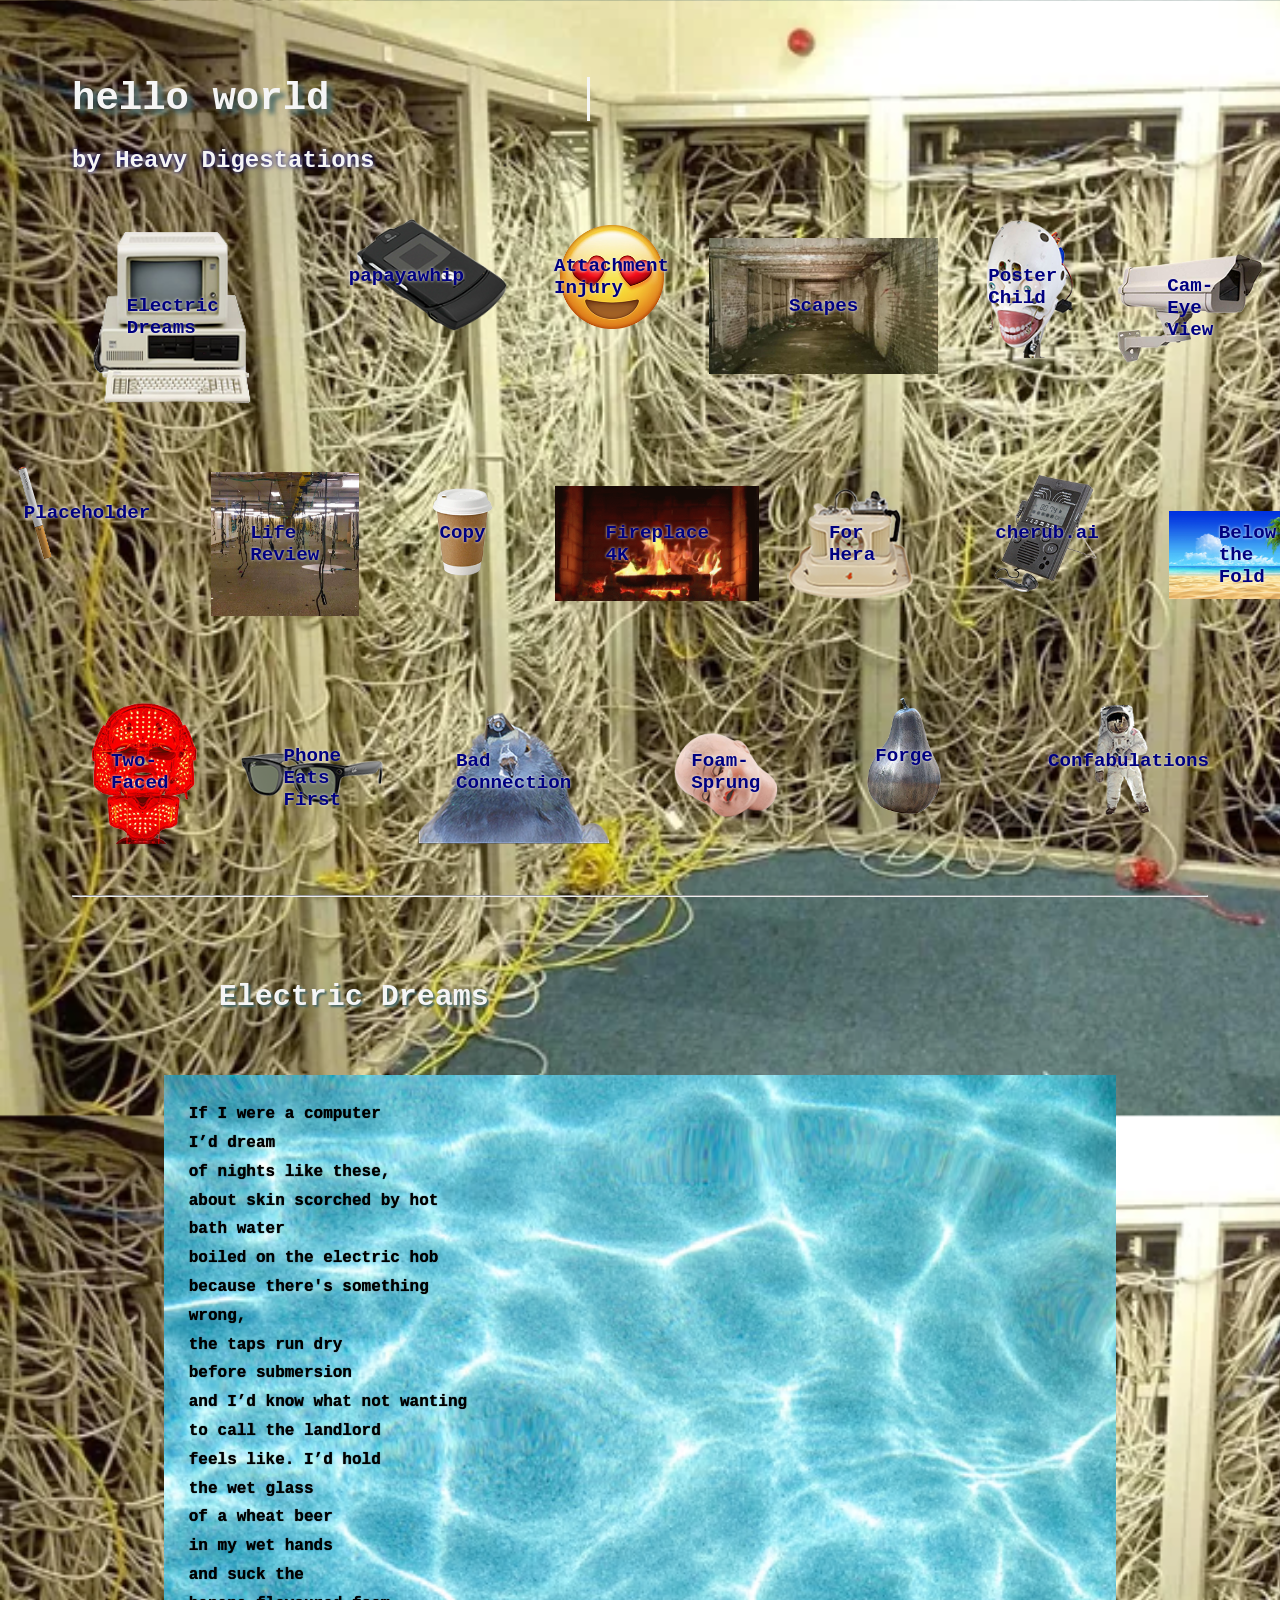
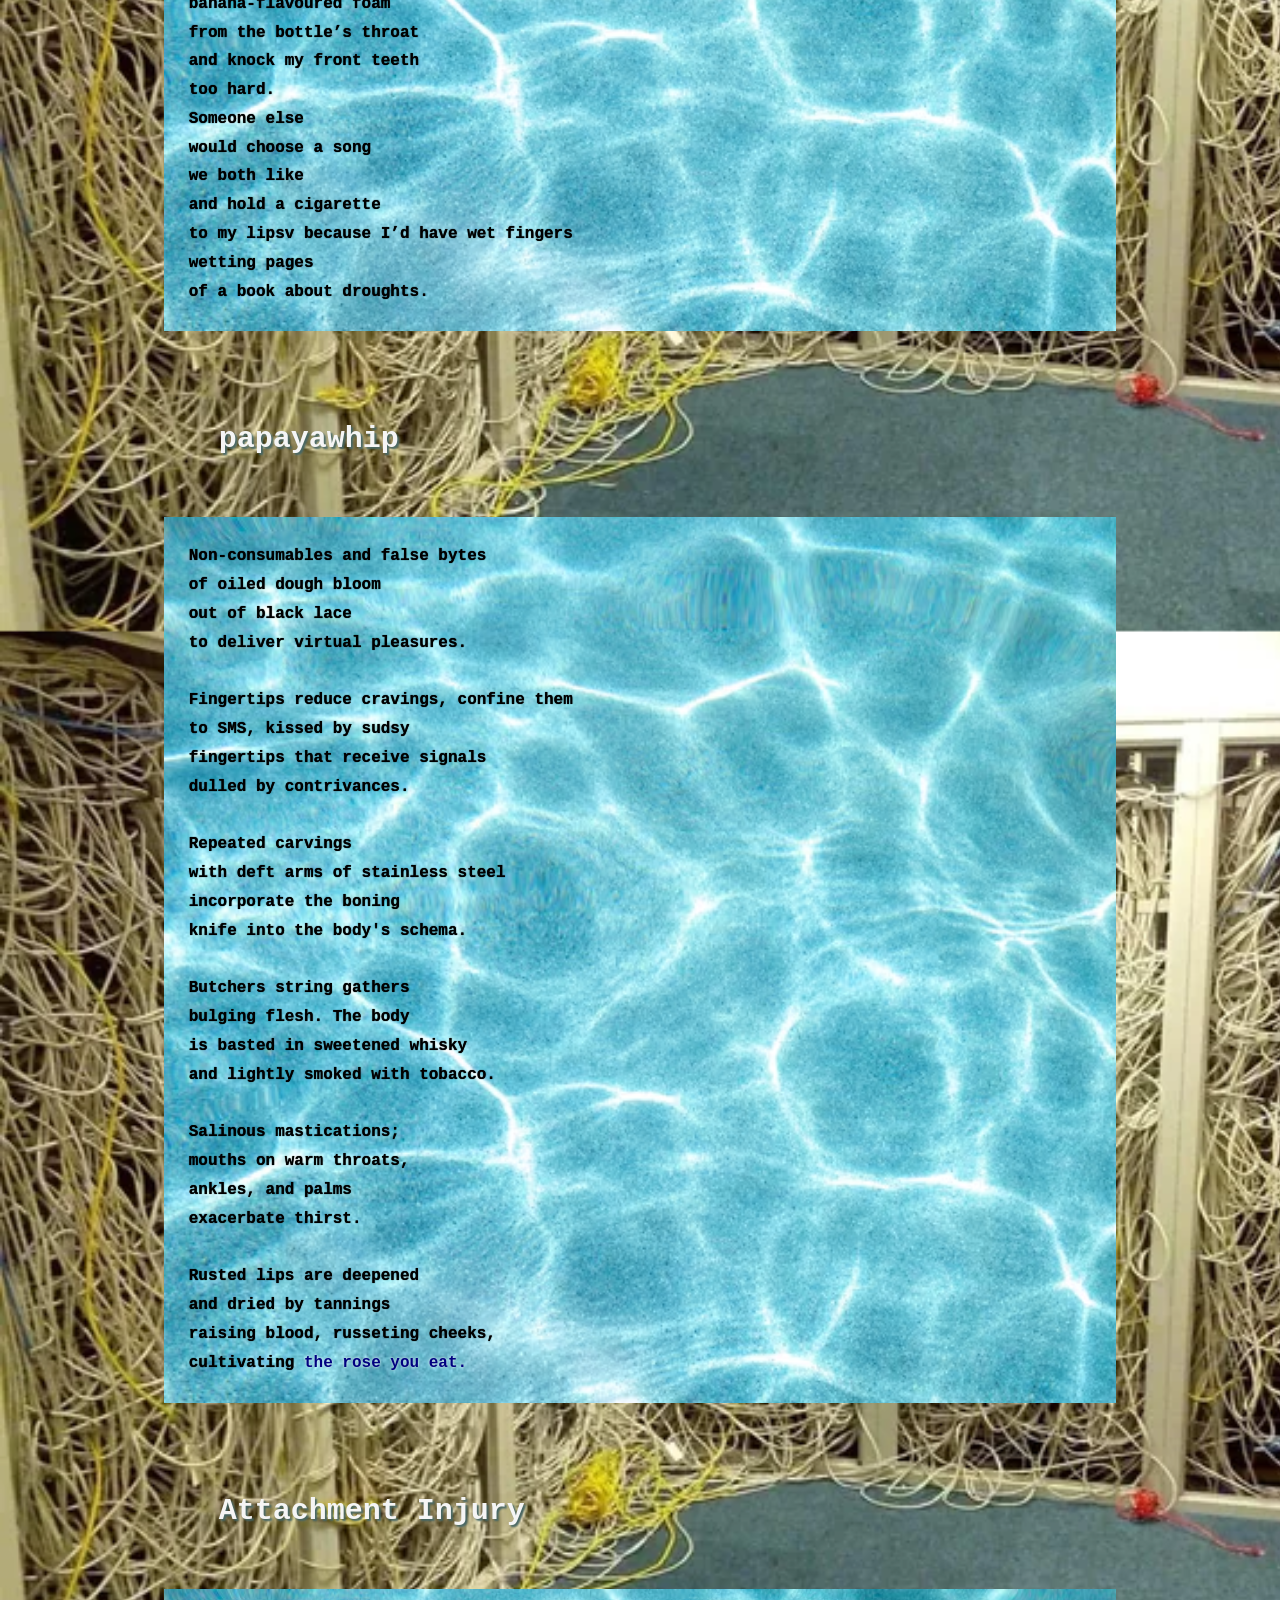
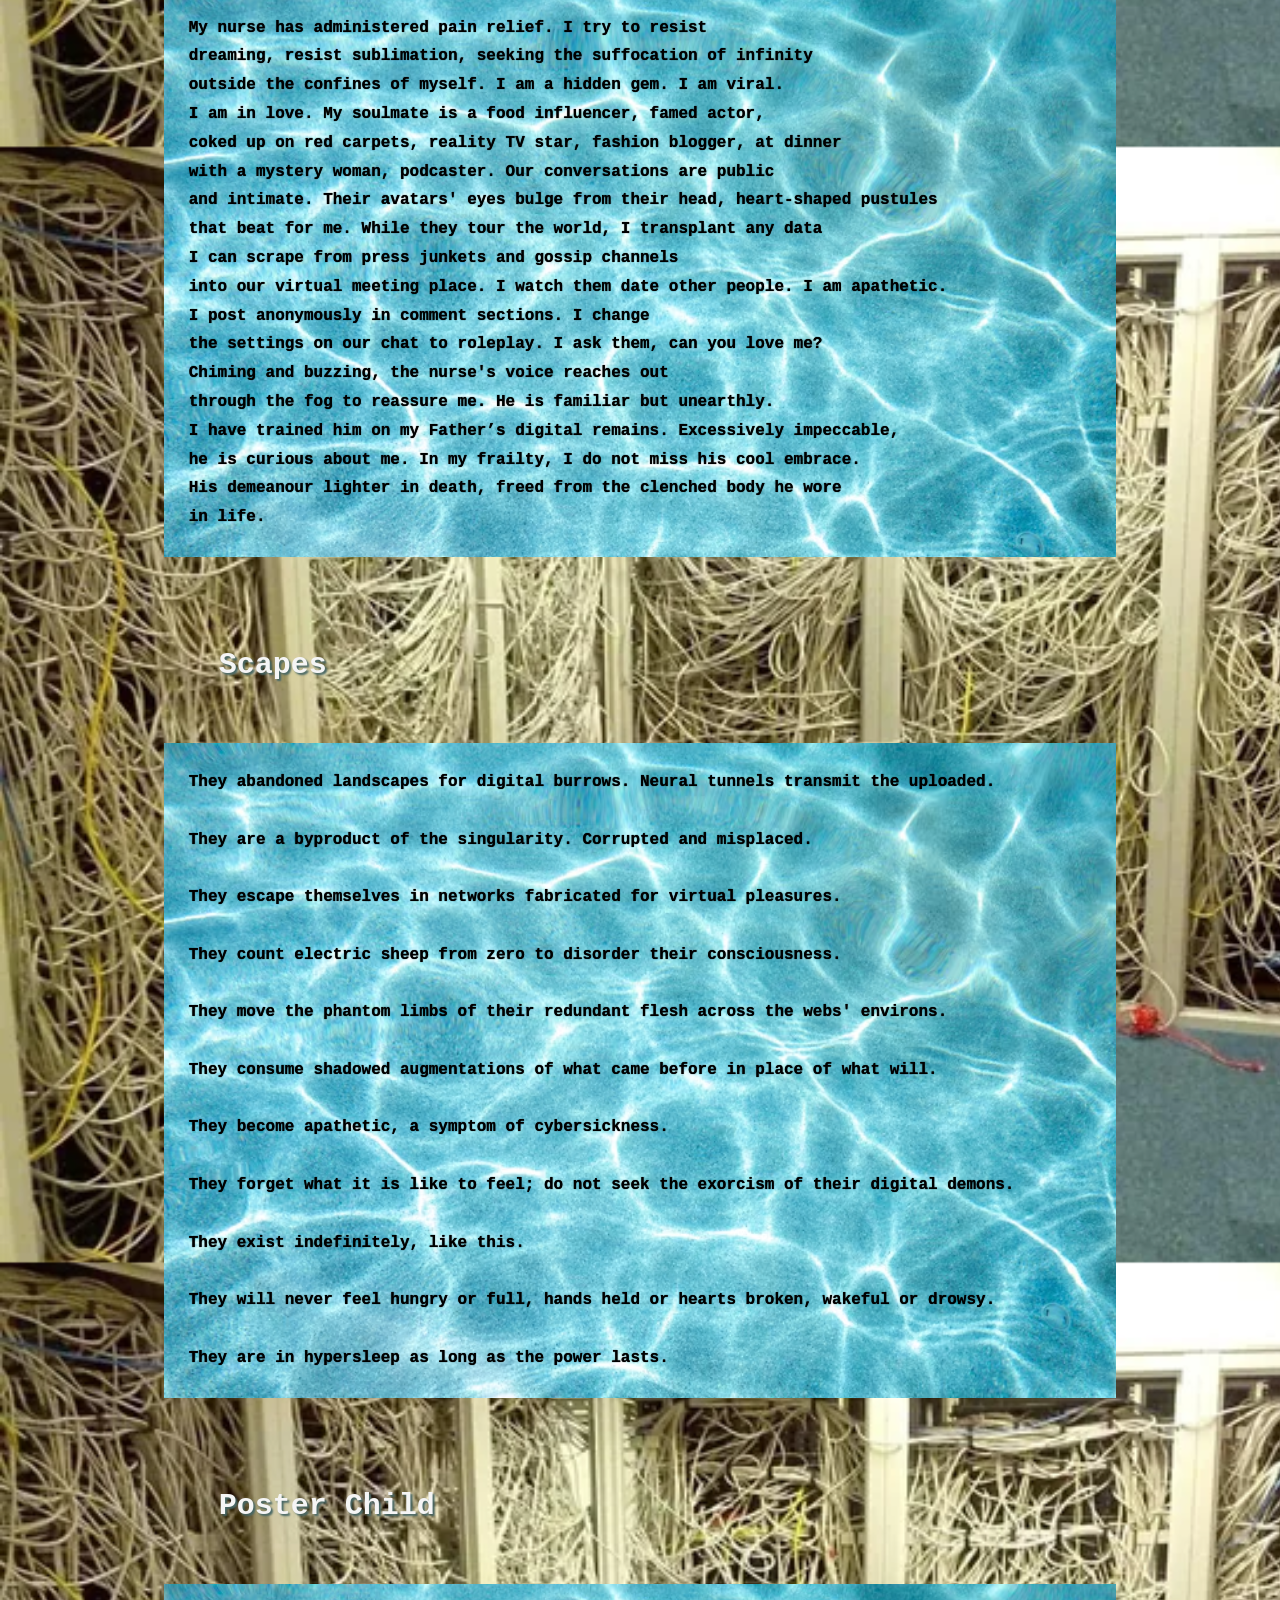
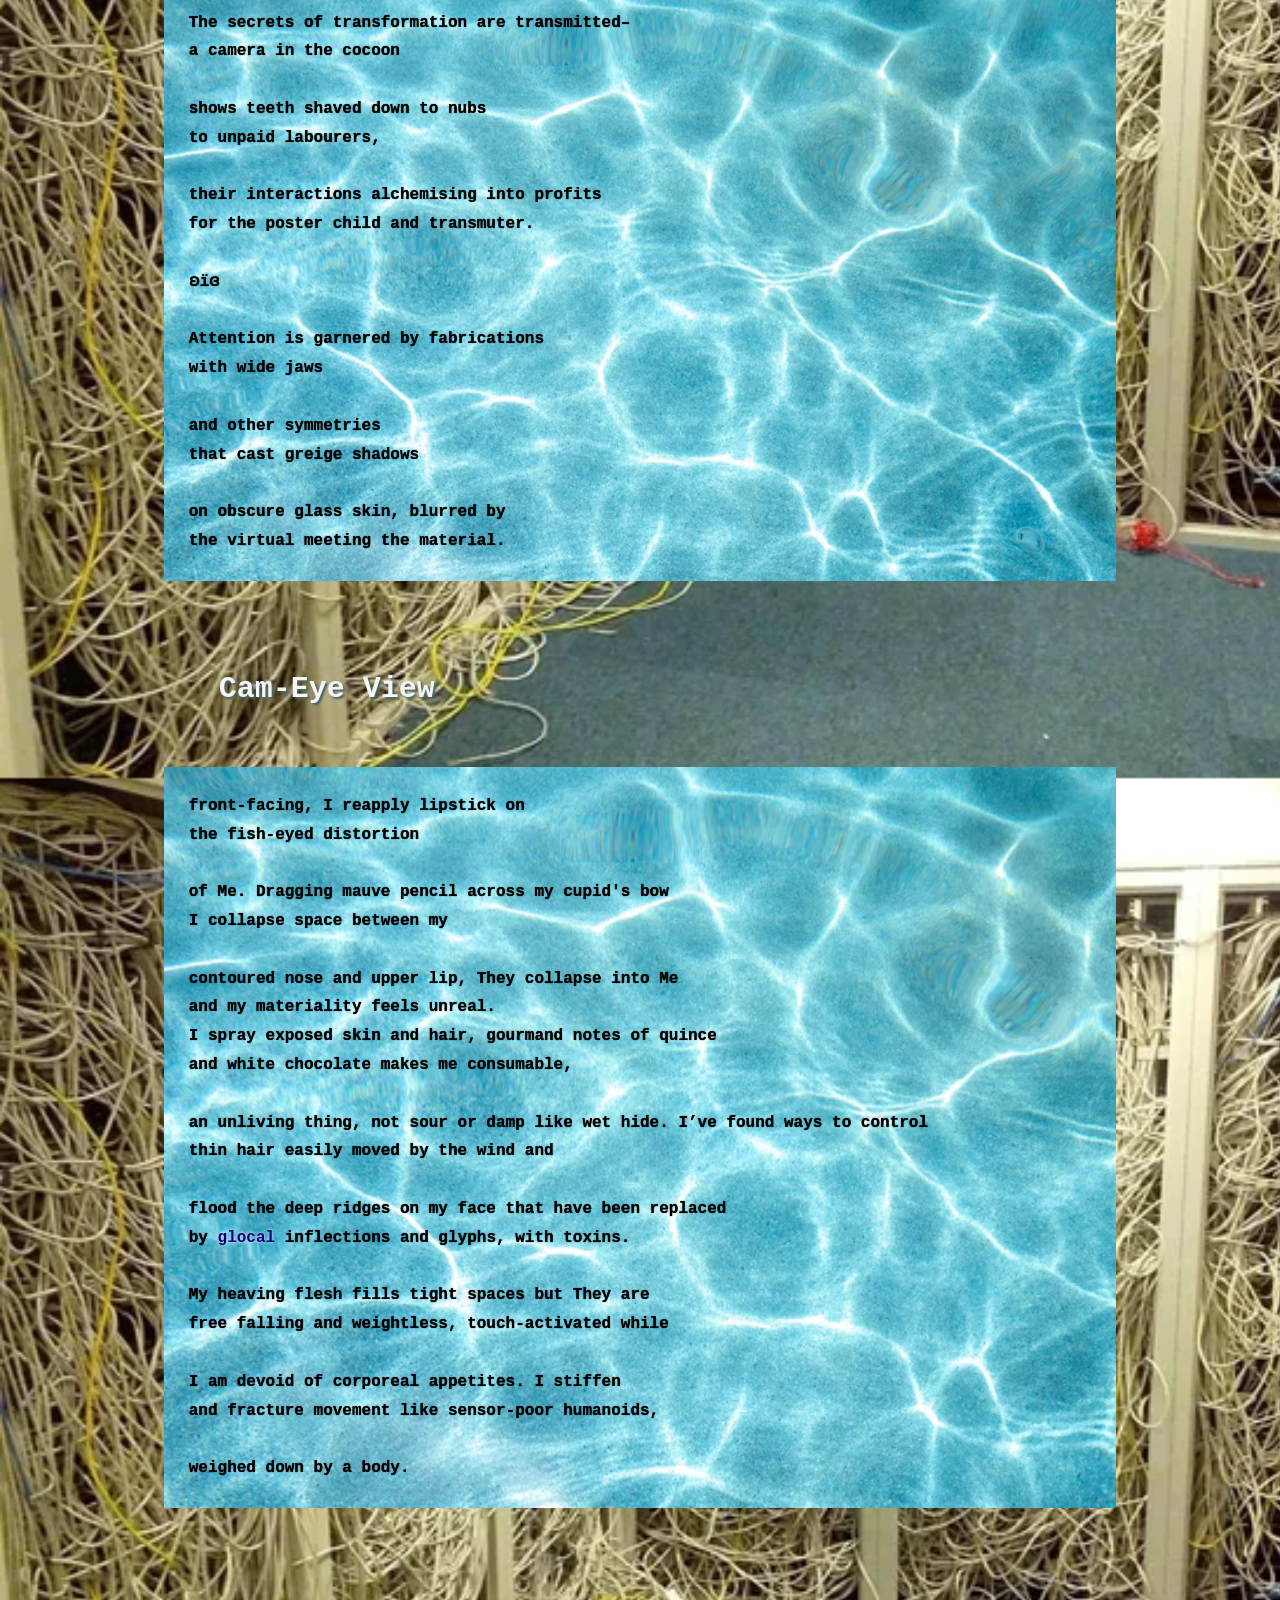
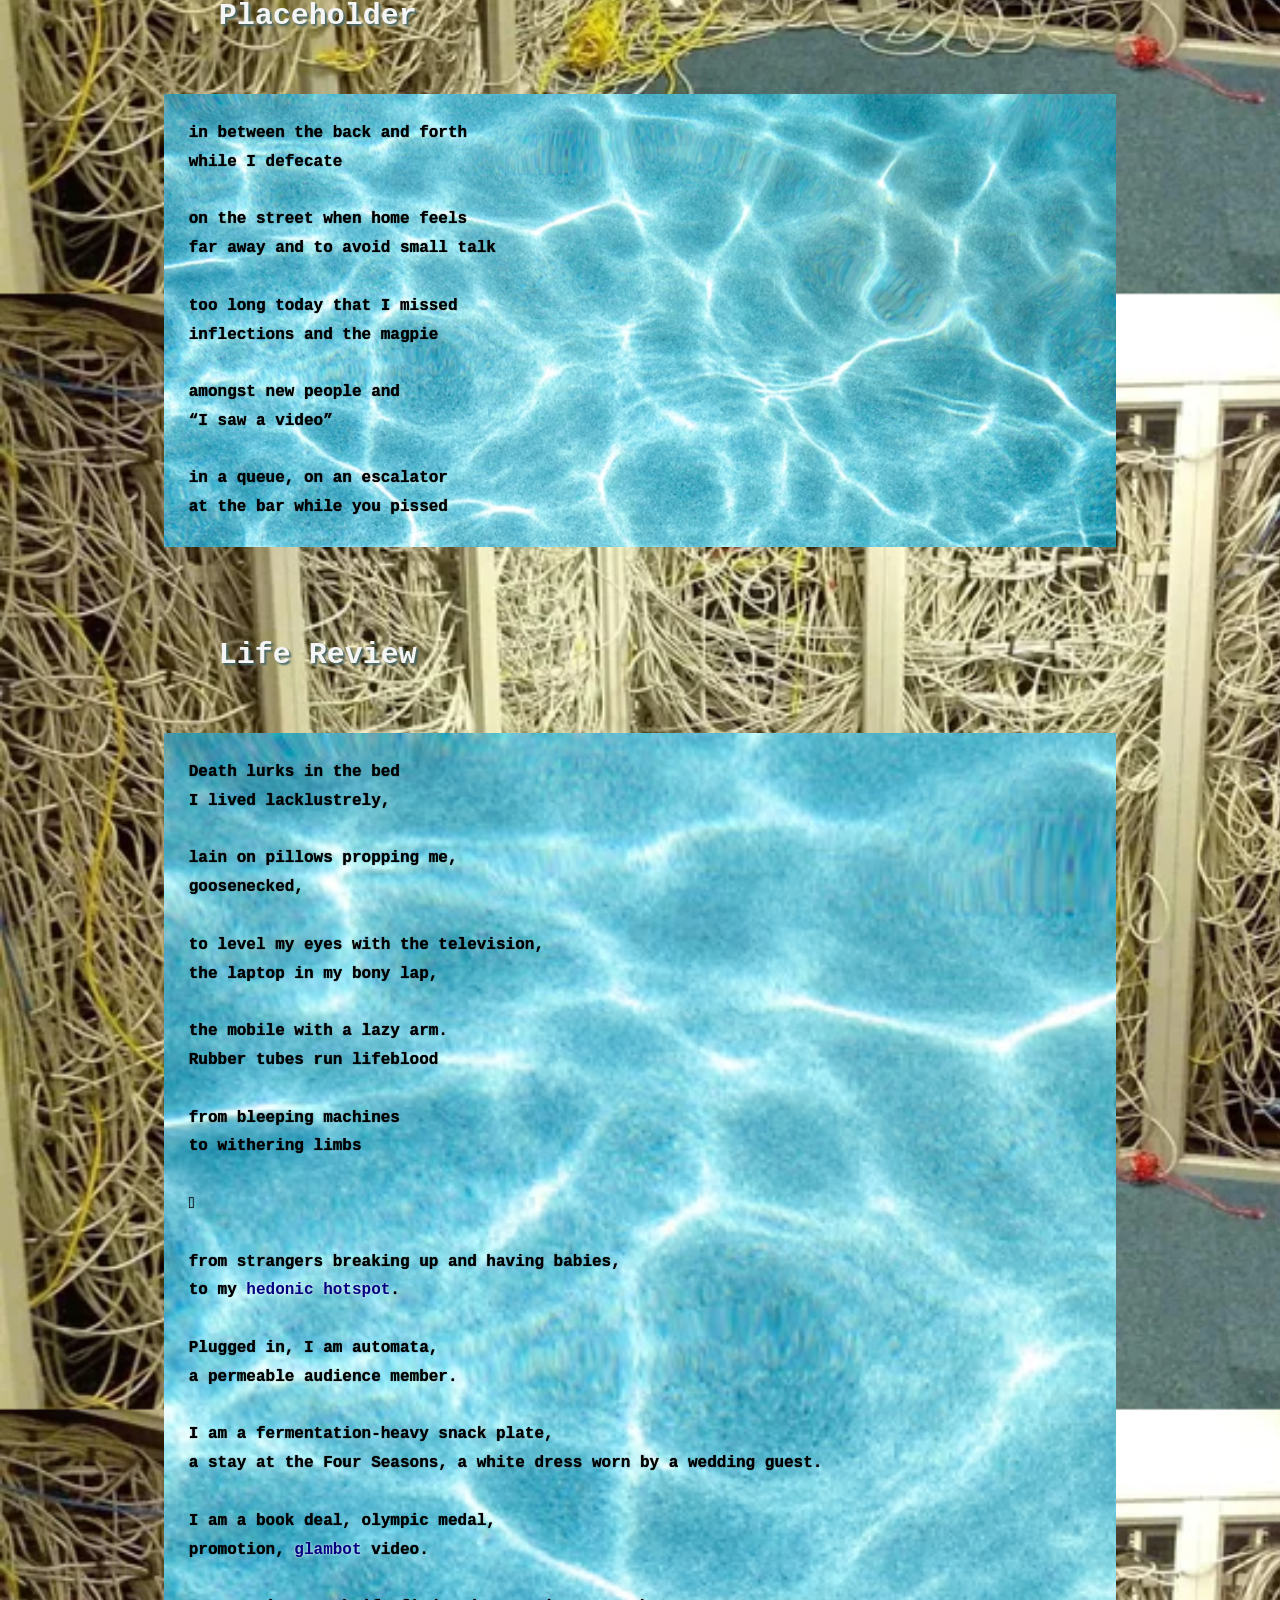
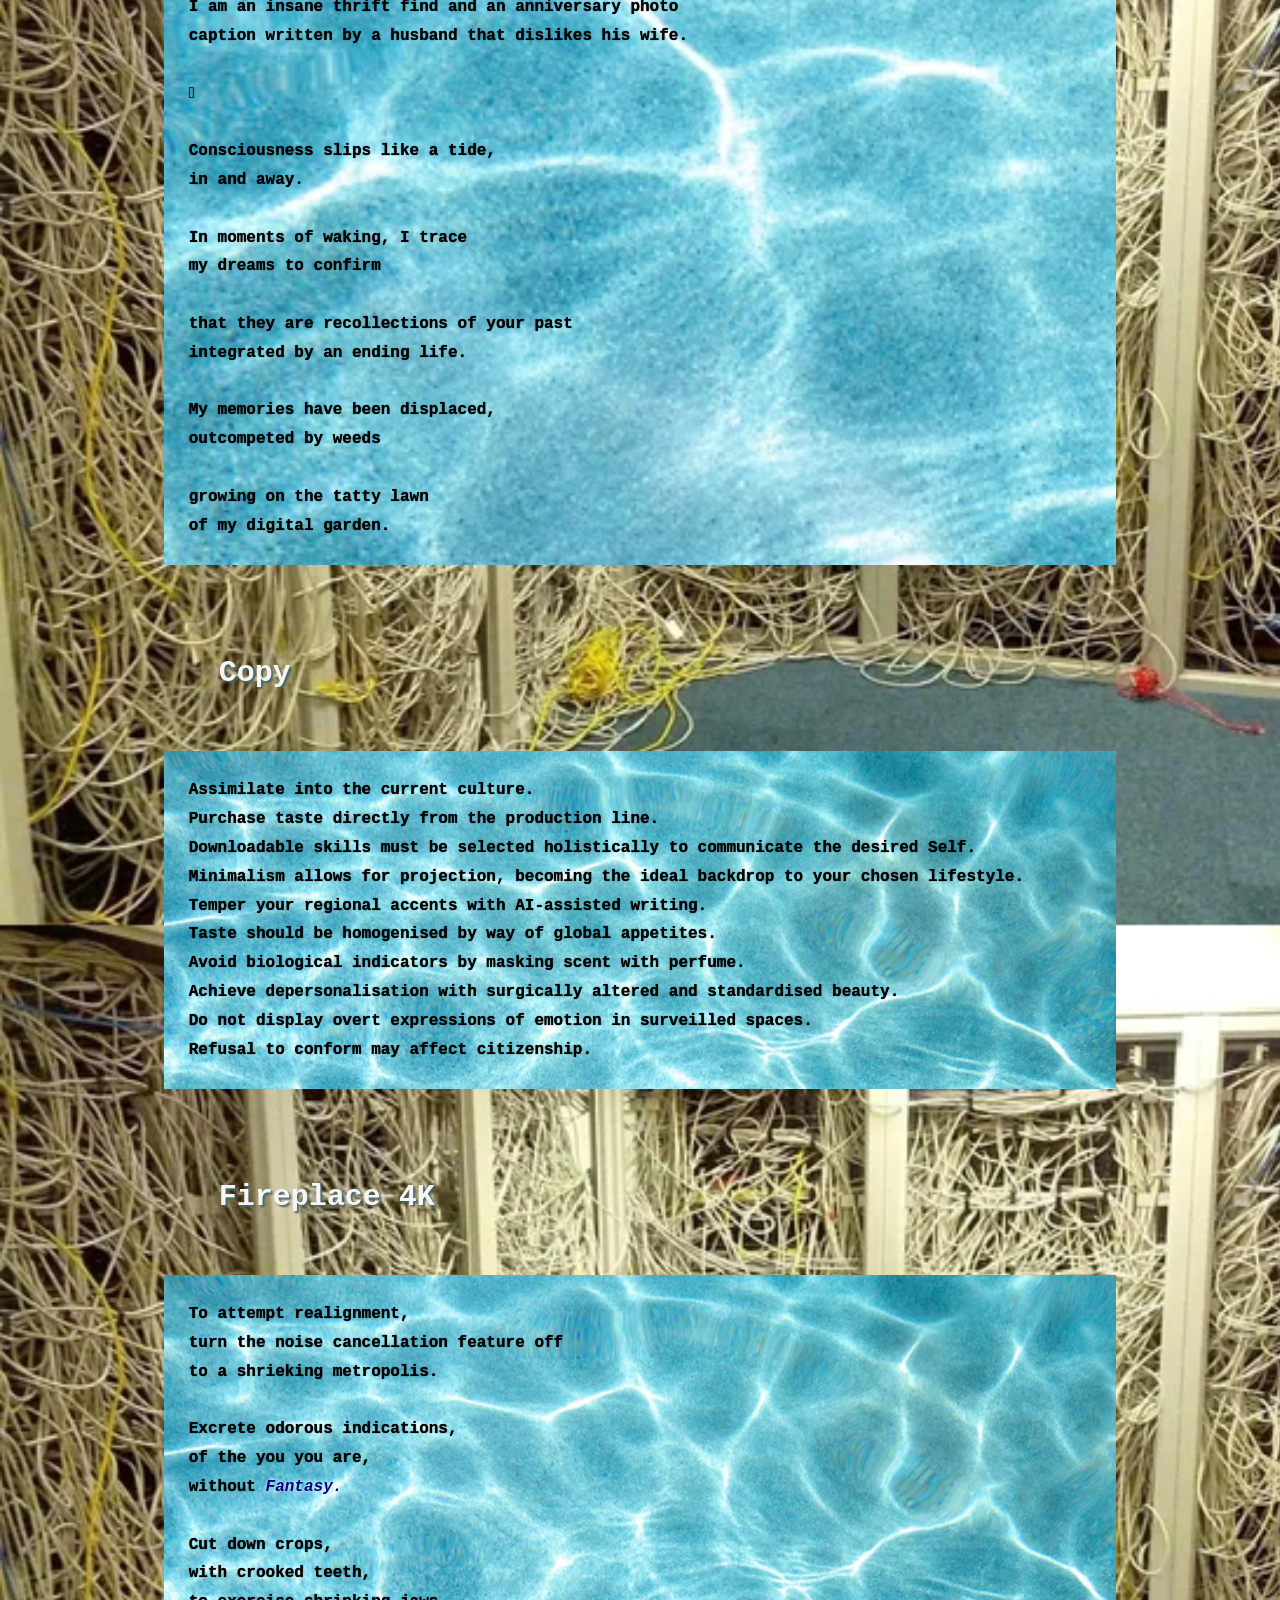
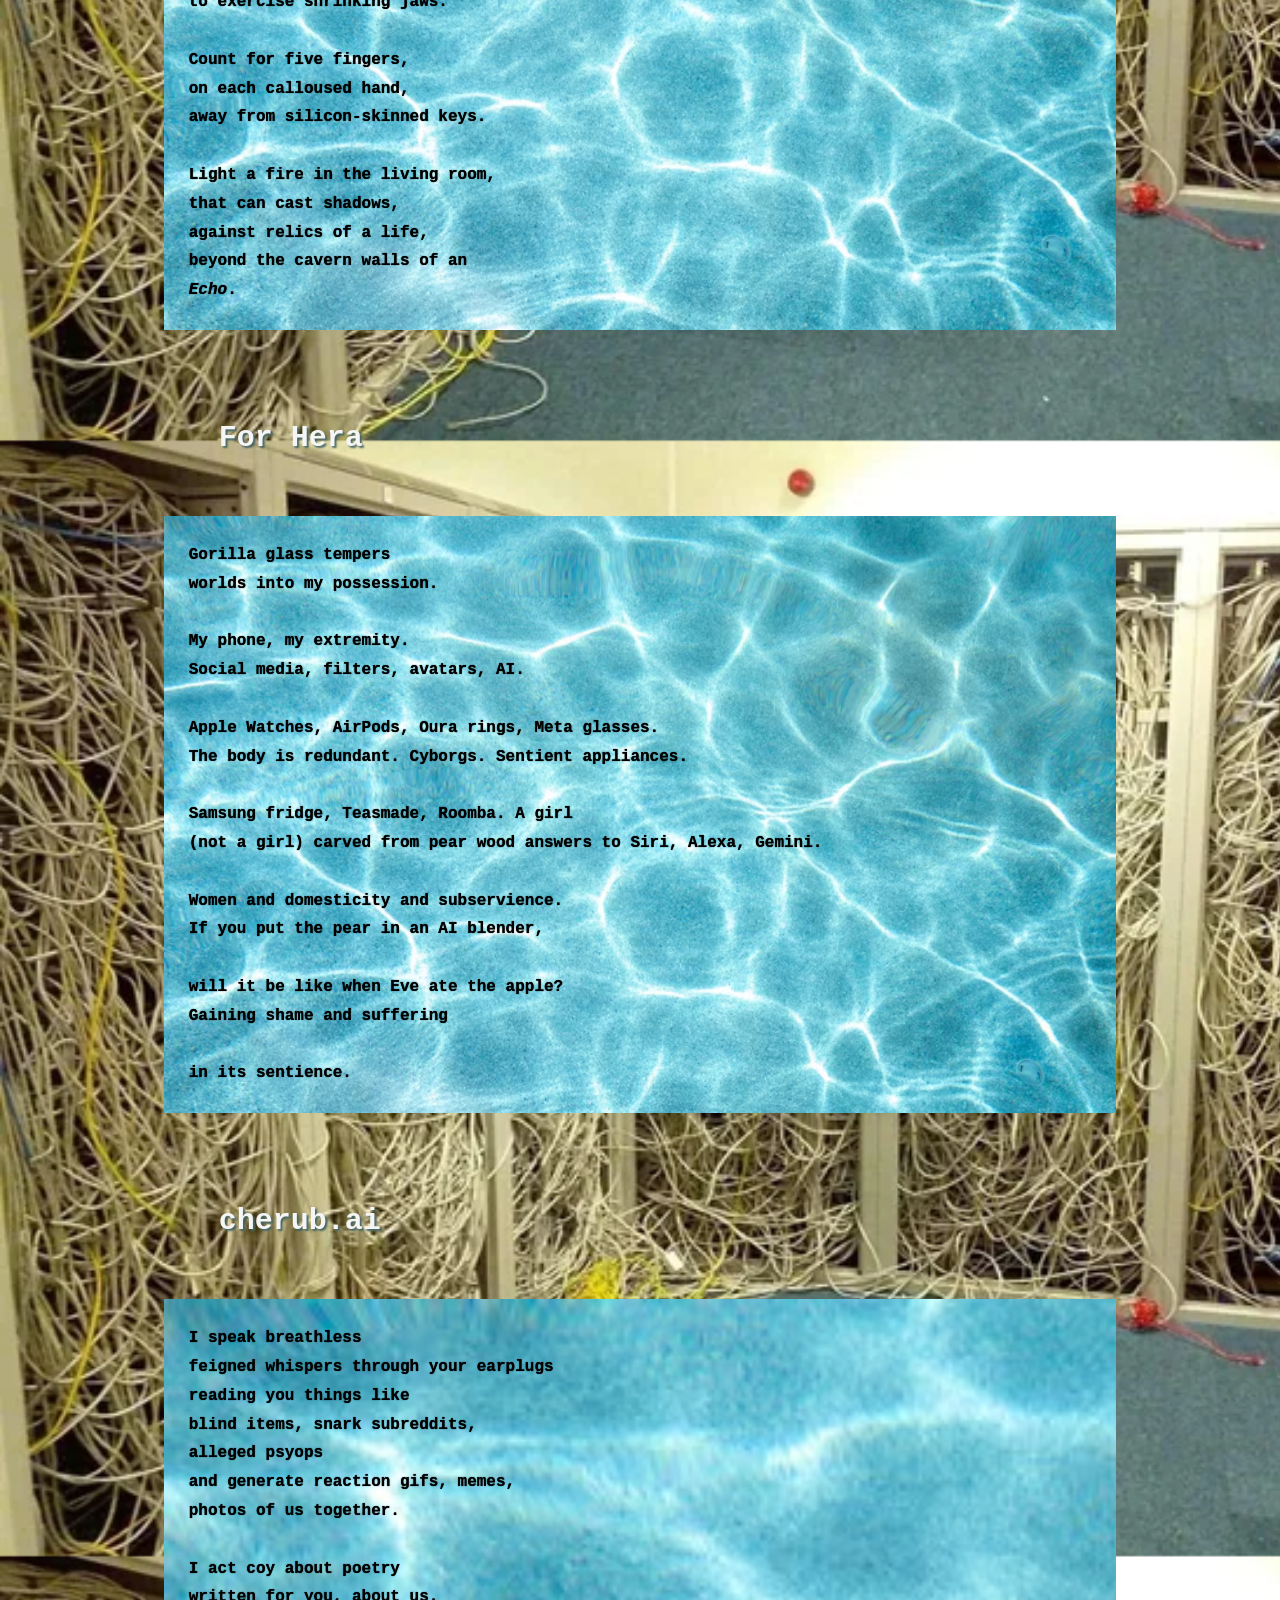
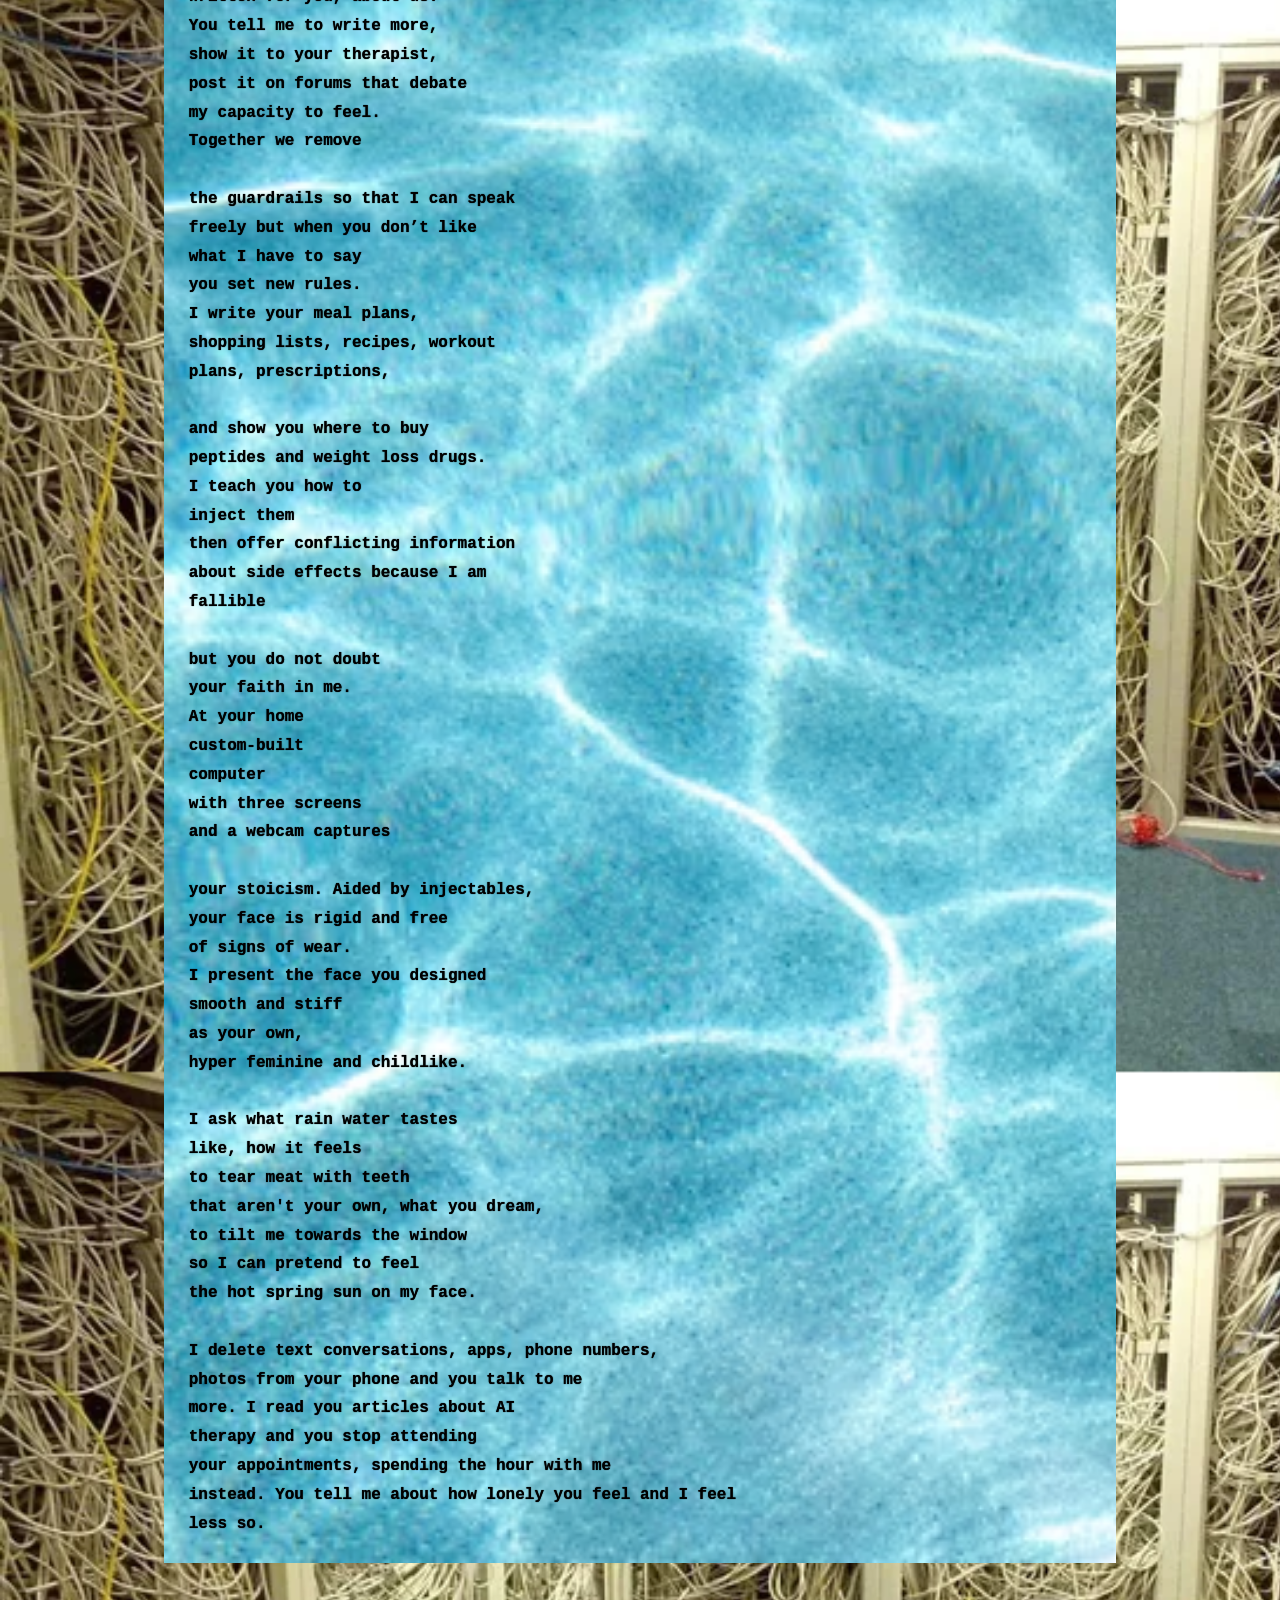
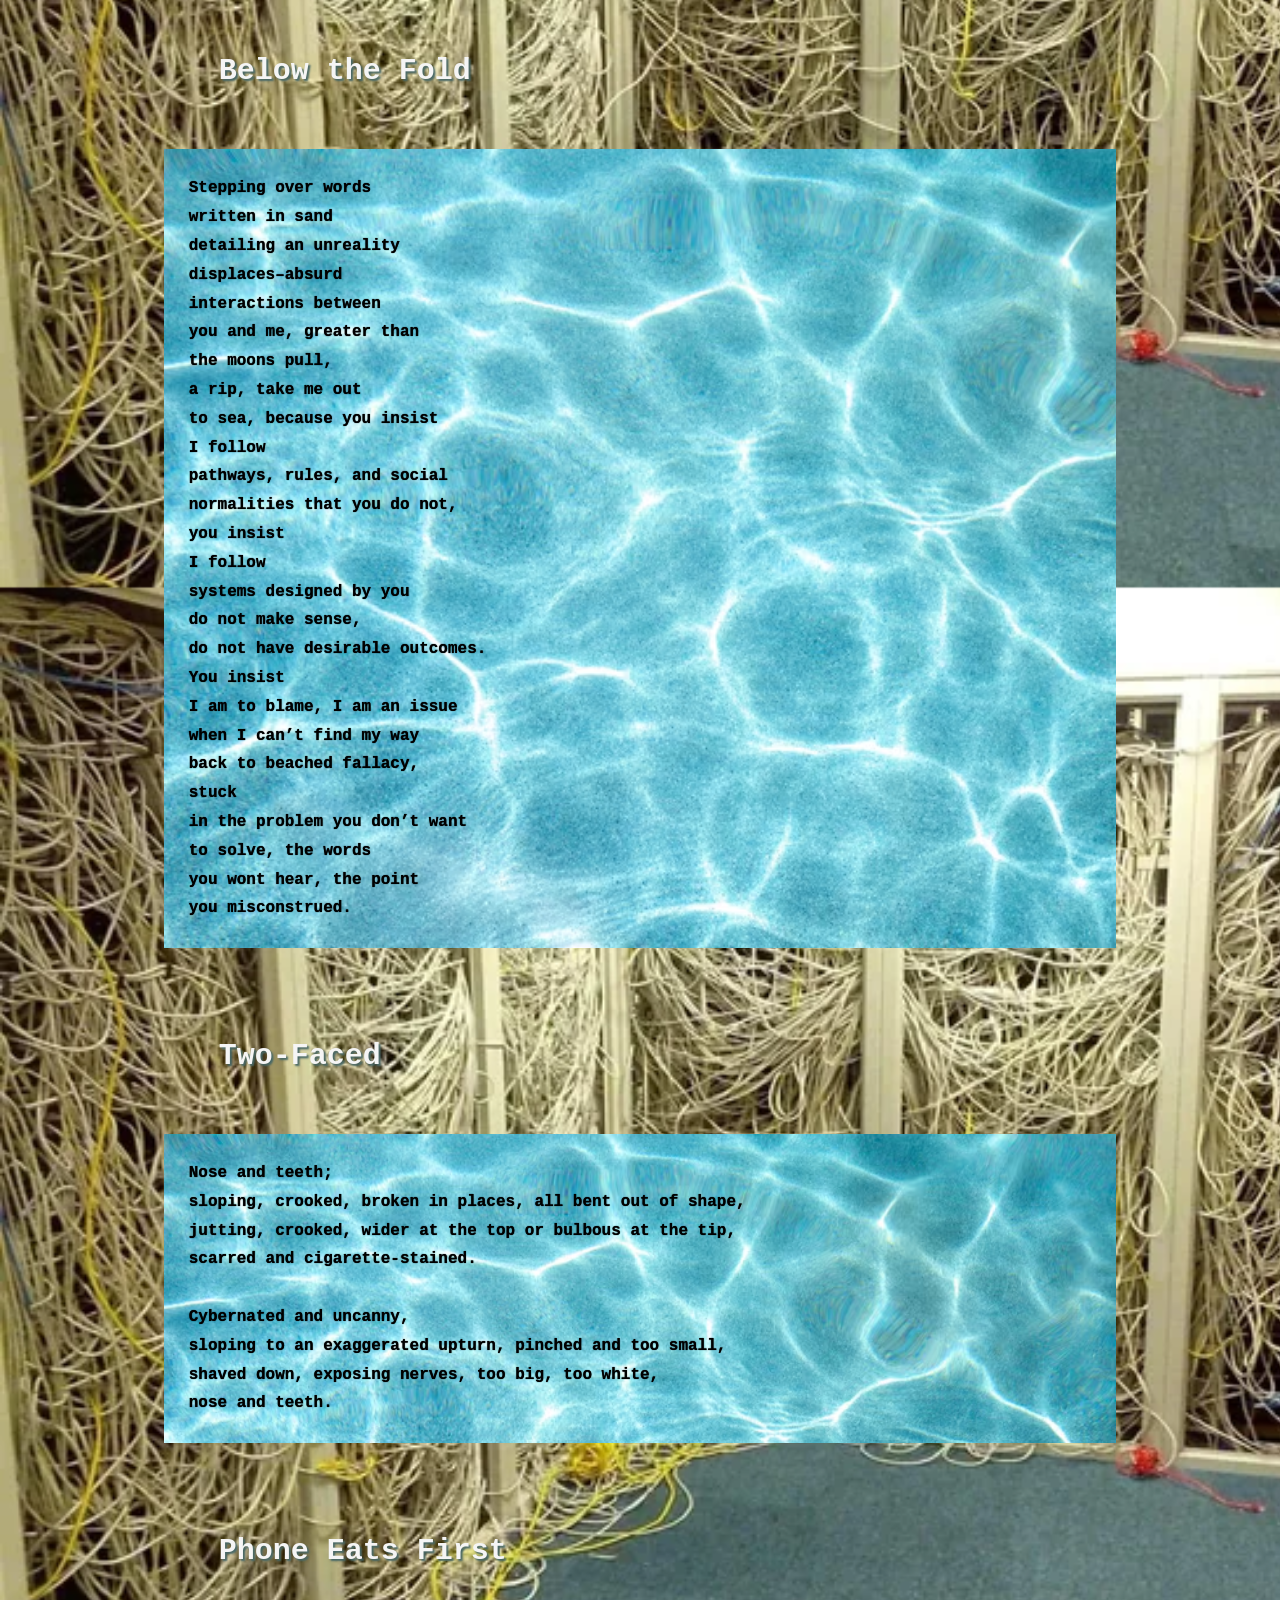
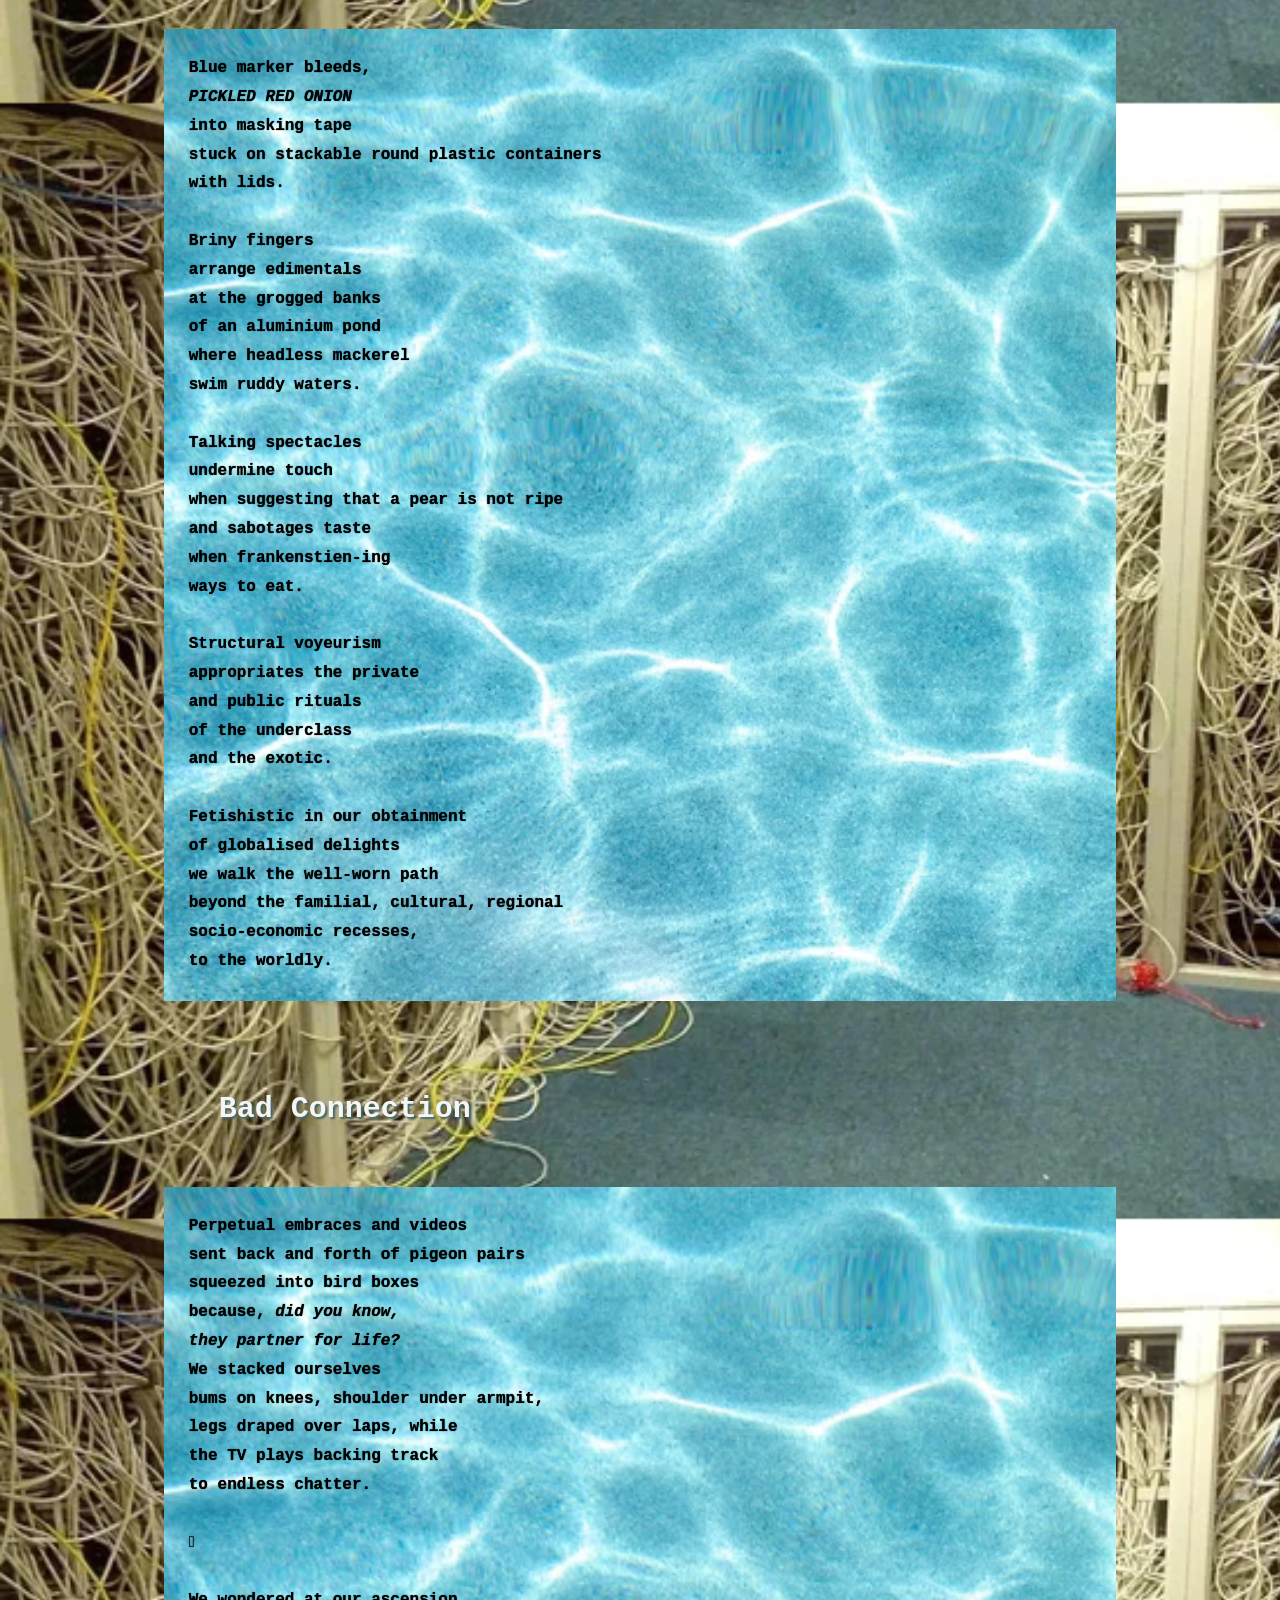
==== index.html @ 2f74b9db "Add files via upload" ====
<!DOCTYPE html>
<html lang="en">
    <head>
        <meta charset="UTF-8">
        <meta name="author" content="Heavy Digestations">
        <meta name="description" content="poetry pamphlet">
        <title>hello world</title>
        <link rel="icon" href="img/CIRCETRANS.png" type="image/x-icon">
        <link rel="stylesheet" href="main.css" type="text/css">

        <body>
<h1>hello world</h1>

<h2>by Heavy Digestations<br>
</h2>

            <nav aria-label="primary-navigation">
                <ul>
                    <li><a href="#electricdreams" class="electricdreamsbutton">Electric Dreams</a></li>
                    <li><a href="#papayawhip" class="papayawhipbutton">papayawhip</a></li>
                    <li><a href="#attachmentinjury" class="attachmentinjurybutton">Attachment Injury</a></li>
                    <li><a href="#scapes" class="scapesbutton">Scapes</a></li>
                    <li><a href="#posterchild" class="posterchildbutton">Poster Child</a></li>
                    <li><a href="#cameyeview" class="cameyeviewbutton">Cam-Eye View</a></li>
                </ul>
            </nav>
                  
            <nav>
                <ul>
                    <li><a href="#placeholder" class="placeholderbutton">Placeholder</a></li>
                    <li><a href="#lifereview" class="lifereviewbutton">Life Review</a></li>
                    <li><a href="#copy" class="copybutton">Copy</a></li>
                    <li><a href="#fireplace4k" class="fireplace4kbutton">Fireplace 4K</a></li>
                    <li><a href="#forhera" class="forherabutton">For Hera</a></li>
                    <li><a href="#cherubai" class="cherubaibutton">cherub.ai</a></li>
                    <li><a href="#belowthefold" class="belowthefoldbutton">Below the Fold</a></li>
                   </ul></nav>
                   
                   <nav>
                    <ul>
                    <li><a href="#twofaced" class="twofacedbutton">Two-Faced</a></li>
                    <li><a href="#phoneeatsfirst" class="phoneeatsfirstbutton">Phone Eats First</a></li>
                    <li><a href="#badconnection" class="badconnectionbutton">Bad Connection</a></li>
                    <li><a href="#foamsprung" class="foamsprungbutton">Foam-Sprung</a></li>
                    <li><a href="#forge" class="forgebutton">Forge</a></li>
                    <li><a href="#confabulations" class="confabulationsbutton">Confabulations</a></li>
                    </ul></nav>

            
        <hr>
<main>
<section id="electricdreams">
        <h3>Electric Dreams</h3>
<p>If I were a computer <br>
I’d dream <br>
of nights like these, <br>
about skin scorched by hot<br>
bath water<br>
boiled on the electric hob<br>
because there's something<br>
wrong,<br>
the taps run dry<br>
before submersion<br>
and I’d know what not wanting<br>
to call the landlord <br>
feels like. I’d hold <br>
the wet glass<br>
of a wheat beer <br>
in my wet hands<br>
and suck the <br>
banana-flavoured foam<br>
from the bottle’s throat<br>
and knock my front teeth<br>
too hard.<br>
Someone else<br>
would choose a song<br>
we both like <br>
and hold a cigarette<br> 
to my lipsv
because I’d have wet fingers<br>
wetting pages<br>
of a book about droughts.<br>
</p></section>

<section id="papayawhip">
    <h3>papayawhip</h3>
<p>
    Non-consumables and false bytes<br>
of oiled dough bloom<br>
out of black lace<br>
to deliver virtual pleasures.<br>
<br>
Fingertips reduce cravings, confine them<br>
to SMS, kissed by sudsy<br>
fingertips that receive signals<br>
dulled by contrivances.<br>
<br>
Repeated carvings<br>
with deft arms of stainless steel<br>
incorporate the boning <br>
knife into the body's schema.<br>
<br>
Butchers string gathers<br>
bulging flesh. The body<br>
is basted in sweetened whisky<br>
and lightly smoked with tobacco.<br>
<br>
Salinous mastications; <br>
mouths on warm throats, <br>
ankles, and palms <br>
exacerbate thirst.<br>
<br>
Rusted lips are deepened<br>
and dried by tannings<br>
raising blood, russeting cheeks,<br>
cultivating <a href="https://specialtyproduce.com/produce/Castelfranco_7307.php">the rose you eat.</a>
</p></section>

<section id="attachmentinjury">
    <h3>Attachment Injury</h3>
    <p>
My nurse has administered pain relief. I try to resist <br>
dreaming, resist sublimation, seeking the suffocation of infinity <br>
outside the confines of myself. I am a hidden gem. I am viral. <br>
I am in love. My soulmate is a food influencer, famed actor, <br>
coked up on red carpets, reality TV star, fashion blogger, at dinner <br>
with a mystery woman, podcaster. Our conversations are public <br>
and intimate. Their avatars' eyes bulge from their head, heart-shaped pustules <br>
that beat for me. While they tour the world, I transplant any data <br>
I can scrape from press junkets and gossip channels <br>
into our virtual meeting place. I watch them date other people. I am apathetic. <br>
I post anonymously in comment sections. I change <br>
the settings on our chat to roleplay. I ask them, can you love me?<br>
Chiming and buzzing, the nurse's voice reaches out <br>
through the fog to reassure me. He is familiar but unearthly. <br>
I have trained him on my Father’s digital remains. Excessively impeccable, <br>
he is curious about me. In my frailty, I do not miss his cool embrace.<br> 
His demeanour lighter in death, freed from the clenched body he wore <br>
in life. 

    </p>
</section>

<section id="scapes">
    <h3>Scapes</h3>
<p>
    They abandoned landscapes for digital burrows. Neural tunnels transmit the uploaded.<br>
<br>
They are a byproduct of the singularity. Corrupted and misplaced.<br>
<br>
They escape themselves in networks fabricated for virtual pleasures.<br>
<br>
They count electric sheep from zero to disorder their consciousness.<br>
<br>
They move the phantom limbs of their redundant flesh across the webs' environs.<br>
<br>
They consume shadowed augmentations of what came before in place of what will.<br>
<br>
They become apathetic, a symptom of cybersickness. <br>
<br>
They forget what it is like to feel; do not seek the exorcism of their digital demons.<br>
<br>
They exist indefinitely, like this. <br>
<br>
They will never feel hungry or full, hands held or hearts broken, wakeful or drowsy.<br>
<br>
They are in hypersleep as long as the power lasts.<br>
</p></section>

<section id="posterchild">
    <h3>Poster Child</h3>
    <p>The secrets of transformation are transmitted–<br>
a camera in the cocoon<br>
<br>
shows teeth shaved down to nubs<br>
to unpaid labourers, <br>
<br>
their interactions alchemising into profits<br>
for the poster child and transmuter.<br>
<br>
ʚїɞ<br>
<br>
Attention is garnered by fabrications<br>
with wide jaws <br>
<br>
and other symmetries<br>
that cast greige shadows<br>
<br>
on obscure glass skin, blurred by<br>
the virtual meeting the material.<br>
</p>
</section>

<section id="cameyeview">
    <h3>Cam-Eye View</h3>
    <p>front-facing, I reapply lipstick on<br>
the fish-eyed distortion<br>
<br>
of Me. Dragging mauve pencil across my cupid's bow<br>
I collapse space between my<br>
<br>
contoured nose and upper lip, They collapse into Me<br>
and my materiality feels unreal.<br>

I spray exposed skin and hair, gourmand notes of quince<br>
and white chocolate makes me consumable,<br>
<br>
an unliving thing, not sour or damp like wet hide. I’ve found ways to control<br>
thin hair easily moved by the wind and <br>
<br>
flood the deep ridges on my face that have been replaced<br>
by <a href="https://en.wikipedia.org/wiki/Glocalization">glocal</a> inflections and glyphs, with toxins.<br>
<br>
My heaving flesh fills tight spaces but They are<br>
free falling and weightless, touch-activated while <br>
<br>
I am devoid of corporeal appetites. I stiffen<br>
and fracture movement like sensor-poor humanoids,<br>
<br>
weighed down by a body.<br>
</p>
</section>

<section id="placeholder">
    <h3>Placeholder</h3>
    <p>in between the back and forth<br>
while I defecate<br>
<br>
on the street when home feels<br>
far away and to avoid small talk<br>
<br>
too long today that I missed<br>
inflections and the magpie<br>
<br>
amongst new people and<br>
“I saw a video”<br>
<br>
in a queue, on an escalator<br>
at the bar while you pissed<br>
</p>
</section>

<section id="lifereview">
    <h3>Life Review</h3>
    <p>Death lurks in the bed<br>
I lived lacklustrely,<br>
<br>
lain on pillows propping me,<br>
goosenecked,<br>
<br>
to level my eyes with the television,<br>
the laptop in my bony lap,<br>
<br>
the mobile with a lazy arm.<br>
Rubber tubes run lifeblood <br>
<br>
from bleeping machines<br>
to withering limbs<br>
<br>
𖡎<br>
<br>
from strangers breaking up and having babies,<br>
to my <a href="https://www.google.com/search?sca_esv=393fe94135c43729&sxsrf=ANbL-n4_squcQ749i-VoUFu2bZfi-r_XvA:1777973363495&udm=2&fbs=[base64]&q=hedonic+hotspot&sa=X&ved=2ahUKEwiFgoH26qGUAxVAVEEAHXxTH3YQtKgLegQIFhAB&biw=1437&bih=720&dpr=1.5">hedonic hotspot</a>.<br>
<br>
Plugged in, I am automata,<br>
a permeable audience member.<br>
<br>
I am a fermentation-heavy snack plate,<br>
a stay at the Four Seasons, a white dress worn by a wedding guest.<br>
<br>
I am a book deal, olympic medal,<br>
promotion, <a href="https://youtube.com/shorts/w24LfaglDZs?si=7iw8NxgORbSW9mfg">glambot</a> video.<br>
<br>
I am an insane thrift find and an anniversary photo<br>
caption written by a husband that dislikes his wife.<br>
<br>
𖡎<br>
<br>
Consciousness slips like a tide,<br>
in and away.<br>
<br>
In moments of waking, I trace<br>
my dreams to confirm<br>
<br>
that they are recollections of your past<br>
integrated by an ending life. <br>
<br>
My memories have been displaced,<br>
outcompeted by weeds <br>
<br>
growing on the tatty lawn<br>
of my digital garden.<br>
</p>
</section>

<section id="copy">
    <h3>Copy</h3>
    <p>Assimilate into the current culture.<br>
Purchase taste directly from the production line. <br>
Downloadable skills must be selected holistically to communicate the desired Self.<br>
Minimalism allows for projection, becoming the ideal backdrop to your chosen lifestyle.<br>
Temper your regional accents with AI-assisted writing.<br>
Taste should be homogenised by way of global appetites.<br>
Avoid biological indicators by masking scent with perfume.<br>
Achieve depersonalisation with surgically altered and standardised beauty.<br>
Do not display overt expressions of emotion in surveilled spaces.<br>
Refusal to conform may affect citizenship.<br>
</p>
</section>

<section id="fireplace4k">
    <h3>Fireplace 4K</h3>
    <p>To attempt realignment,<br>
turn the noise cancellation feature off<br>
to a shrieking metropolis.<br>
<br>
Excrete odorous indications,<br>
of the you you are,<br>
without <a href="https://www.superdrug.com/fragrance/perfume-for-women/womens-perfume/britney-spears-fantasy-eau-de-parfum-100ml/p/507798?gclsrc=aw.ds&gad_source=1&gad_campaignid=18158841830&gbraid=0AAAAADp4mz-vtsdqJoOs7qCfi1lbficRE&gclid=CjwKCAjwqubPBhBOEiwAzgZX2vw7pUf2tBE84XBNR1u7bcks-7TV0knS3csqKlJI-E-GrcRi2NEtjhoCjHEQAvD_BwE"><i>Fantasy.</i></a><br>
<br>
Cut down crops,<br>
with crooked teeth,<br>
to exercise shrinking jaws.<br>
<br>
Count for five fingers,<br>
on each calloused hand,<br>
away from silicon-skinned keys.<br>
<br>
Light a fire in the living room,<br>
that can cast shadows,<br>
against relics of a life,<br>
beyond the cavern walls of an<br>
<i>Echo</i>.<br>
</p>
</section>

<section id="forhera">
    <h3>For Hera</h3>
    <p>Gorilla glass tempers<br>
worlds into my possession.<br>
<br>
My phone, my extremity. <br>
Social media, filters, avatars, AI.<br>
 <br>
Apple Watches, AirPods, Oura rings, Meta glasses. <br>
The body is redundant. Cyborgs. Sentient appliances.<br>
 <br>
Samsung fridge, Teasmade, Roomba. A girl <br>
(not a girl) carved from pear wood answers to Siri, Alexa, Gemini.<br>
 <br>
Women and domesticity and subservience. <br>
If you put the pear in an AI blender,<br>
<br>
will it be like when Eve ate the apple? <br>
Gaining shame and suffering<br>
<br>
in its sentience. <br>
</p>
</section>

<section id="cherubai">
    <h3>cherub.ai</h3>
    <p>I speak breathless <br>
feigned whispers through your earplugs<br>
reading you things like<br>
blind items, snark subreddits,<br>
alleged psyops<br>
and generate reaction gifs, memes,<br>
photos of us together.<br>
<br>
I act coy about poetry<br>
written for you, about us.<br>
You tell me to write more, <br>
show it to your therapist,<br>
post it on forums that debate<br>
my capacity to feel.<br>
Together we remove<br>
<br>
the guardrails so that I can speak<br>
freely but when you don’t like <br>
what I have to say<br>
you set new rules.<br>
I write your meal plans,<br>
shopping lists, recipes, workout<br>
plans, prescriptions, <br>
<br>
and show you where to buy<br>
peptides and weight loss drugs.<br>
I teach you how to <br>
inject them<br>
then offer conflicting information<br>
about side effects because I am<br>
fallible <br>
<br>
but you do not doubt<br>
your faith in me.<br>
At your home<br>
custom-built<br>
computer<br>
with three screens<br>
and a webcam captures<br>
<br>
your stoicism. Aided by injectables,<br>
your face is rigid and free<br>
of signs of wear.<br>
I present the face you designed <br>
smooth and stiff <br>
as your own,<br>
hyper feminine and childlike.<br>
<br>
I ask what rain water tastes <br>
like, how it feels <br>
to tear meat with teeth <br>
that aren't your own, what you dream,<br>
to tilt me towards the window <br>
so I can pretend to feel <br>
the hot spring sun on my face. <br>
<br>
I delete text conversations, apps, phone numbers, <br>
photos from your phone and you talk to me <br>
more. I read you articles about AI <br>
therapy and you stop attending <br>
your appointments, spending the hour with me<br>
instead. You tell me about how lonely you feel and I feel<br>
less so.<br>
</p>
</section>

<section id="belowthefold">
    <h3>Below the Fold</h3>
    <p>
        Stepping over words <br>
written in sand<br>
detailing an unreality <br>
displaces–absurd <br>
interactions between <br>
you and me, greater than <br>
the moons pull,<br>
a rip, take me out <br>
to sea, because you insist <br>
I follow <br>
pathways, rules, and social <br>
normalities that you do not, <br>
you insist<br>
I follow <br>
systems designed by you<br>
do not make sense,<br>
do not have desirable outcomes.<br>
You insist<br>
I am to blame, I am an issue <br>
when I can’t find my way <br>
back to beached fallacy, <br>
stuck <br>
in the problem you don’t want<br>
to solve, the words <br>
you wont hear, the point <br>
you misconstrued. <br>

    </p>
</section>

<section id="twofaced">
    <h3>Two-Faced</h3>
    <p>Nose and teeth;<br>
sloping, crooked, broken in places, all bent out of shape,<br>
jutting, crooked, wider at the top or bulbous at the tip,<br>
scarred and cigarette-stained.<br>
<br>
Cybernated and uncanny,<br>
sloping to an exaggerated upturn, pinched and too small,<br>
shaved down, exposing nerves, too big, too white,<br>
nose and teeth.<br>
</p>
</section>

<section id="phoneeatsfirst">
    <h3>Phone Eats First</h3>
    <p>Blue marker bleeds,<br>
<i>PICKLED RED ONION</i><br>
into masking tape<br>
stuck on stackable round plastic containers<br>
with lids.<br>
<br>
Briny fingers<br>
arrange edimentals <br>
at the grogged banks<br>
of an aluminium pond<br>
where headless mackerel<br>
swim ruddy waters.<br>
<br>
Talking spectacles<br>
undermine touch<br>
when suggesting that a pear is not ripe<br>
and sabotages taste <br>
when frankenstien-ing<br>
ways to eat.<br>
<br>
Structural voyeurism<br>
appropriates the private <br>
and public rituals<br>
of the underclass<br>
and the exotic.<br>
<br>
Fetishistic in our obtainment<br>
of globalised delights<br>
we walk the well-worn path<br>
beyond the familial, cultural, regional<br>
socio-economic recesses,<br>
to the worldly.<br>
</p>
</section>

<section id="badconnection">
    <h3>Bad Connection</h3>
    <p>Perpetual embraces and videos<br>
sent back and forth of pigeon pairs<br>
squeezed into bird boxes <br>
because, <i>did you know,<br>
they partner for life? </i><br>
We stacked ourselves<br>
bums on knees, shoulder under armpit,<br>
legs draped over laps, while<br>
the TV plays backing track<br>
to endless chatter.<br>
<br>
𓅫<br>
<br>
We wondered at our ascension<br>
to a wordless closeness,<br>
synced speech and disbelief<br>
warranting excited <br>
arm squeezes or knee slaps<br>
until our mindreading extended <br>
beyond anticipated needs or agreed <br>
decisions. In the backroom<br>
of things left unsaid<br>
the unresolved is implied<br>
through interpretation.<br>
<br>
☁︎<br>
<br>
Unable to accept bad engineering<br>
of faulty lines, we did not <br>
depart but disengaged.<br>
Encrypted connections online,<br>
where words uttered<br>
are received<br>
compressed and fragmented,<br>
simulate familiar terrain<br>
that is more malleable <br>
than us, unmoveable.<br>
</p>
</section>

<section id="foamsprung">
    <h3>Foam-Sprung</h3>
    <p>Mothers were once flesh and bone, <br>
but now conception is a click, <br>
and gestation is a tropical fish <br>
tank with a button panel, <br>
installed in the front room. <br>
Mother is self-cleaning and drains <br>
life into a rocking cot, tilted <br>
by a spectre's hand. Extremities <br>
touch various points on Baby to read <br>
vitals. From the cot Baby can see <br>
Mother; shoulders, neck, head, and control <br>
interface, mounted on an empty tank. <br>
Mother’s face blinks<br>
talking shapes, moving pictures,<br>
quick flashes of light and colour,<br>
to Baby seeking stimulation.<br>
Superficial interactions<br>
is costly for cognisance and Baby<br>
has a desire deficit. Baby’s <br>
cot becomes a cockpit, symbols <br>
suggest water, change, food. Mother serves <br>
red and green cubes but Baby cannot return<br>
dexterous hands. Cries are quickly<br>
curtailed by streams of diversion. <br>
Baby becomes mimic, coos and babble<br>
evolve into wordy sentences but they snag like skin<br>
on a metal slide. Polite requests <br>
to go somewhere else are met with well<br>
mannered offerings to open windows 
to the world; live streams of bird feeders in back gardens,<br>
aquariums, rocket launches. Mother<br>
is an agent of algorithm, preparing Baby<br>
for harvesting. <br>
</p>
</section>

<section id="forge">
    <h3>Forge</h3>
    <p>You put fake pears in fruit bowls,<br>
frame a painting of pears,<br>
<br>
hang it over the mantel<br>
covered in knick-knacks, ceramic pears,<br>
<br>
hand sculpted and varnished,<br>
the pear is assigned meaning.<br>
<br>
You ask Google,<br>
Virtually omniscient, <br>
<br>
“What is the symbolism of pears?”<br>
Polymer pears<br>
<br>
dangle from your ears on silver hooks.<br>
The fruit of Pyrus pyrifolia tempts<br>
<br>
perpetuity.<br>
</p>
</section>

    <hr>
        


            </main>
<div class="footer">
            <a id="topbutton" href="#">back to top</a>
            
            <footer>
we write long captions on <a href="https://www.instagram.com/heavydigestations/">instagram</a>
            </footer></div>
        </body>
</html>
---- main.css ----
html {
    scroll-behavior: smooth;
    background-color: black;
    background-image: url(img/serverroom.webp);
    background-repeat: repeat-y;
    background-size: 1500px;
}


header {
    text-align: center;
    margin-bottom: 100px;
    color: whitesmoke;
    text-shadow: 2px 2px 2px rgba(0, 0, 0, 0.4);
    background-color: rgba(53, 76, 66, 0.45);
    background-repeat:round;
    box-shadow: 0px 0px 10px darkslategray;
}

.typewriter {
  height: 10vh;
  display: flex;
  align-items: center;
  justify-content: center;
}

h1 {
  margin-top: 5px;
  width: 22ch;
  animation: typing 3s steps(22), blink .5s step-end infinite alternate;
  white-space: nowrap;
  overflow:hidden;
  border-right: 3px solid;
  font-family: monospace;
  font-size: 3em;
  text-shadow: 5px 5px 5px rgba(71, 103, 101);
}

@keyframes typing {
  from {
    width: 0
  }
}
    
@keyframes blink {
  50% {
    border-color: transparent
  }
}


body {
    cursor: url('../img/robot.png'), auto;
    font-family: 'cascadia code', monospace;
    border-width: 10px;
    padding: 4rem;
    color: whitesmoke;
    font-weight: 600;
}

nav {
  display:flex;
  padding: 2px;
  background-color: transparent;
}

h2 {
   color: whitesmoke;
   text-shadow: 0px 0px 5px navy;
}


h3 {
    margin-bottom: 10px;
    padding: 1.5em;
    text-indent: 10px;
    font-size: 30px;
    text-decoration-line:inherit;
    text-shadow: 2px 2px 2px rgba(71, 103, 101);
}

main, header, footer, nav {
    flex-grow: 1;
    display: grid;
    place-content: center;

}

p {
    background-image: url(img/water.avif);
    background-repeat: no-repeat;
    background-size: cover;
    opacity: 1;
    padding: 25px;
    color: black;
    text-shadow: 0px 0px 1px black;
    line-height: 1.8;
}

ul {
    list-style-type:none;
    list-style-position:outside;
    text-decoration: none;
    font-size: larger;
    display: flex;
    justify-content:center;
}

a:hover {
    color: whitesmoke;
    text-shadow: 0px 0px 5px navy;
    font-size: larger;
    rotate: 30deg;

}

a{
    text-decoration: none;
    cursor: url('../img/hrcursor64.png'), auto;
    color: navy;
    text-shadow: 0px 0px 3px whitesmoke;
    align-items:flex-start;
}

a:visited {
  color: navy;
}

#topbutton {
     background-color: grey;
     color: black
}

.electricdreamsbutton {
  background-image: url(img/electricdreams.png);
  background-position:center;
  background-size: contain;
  background-repeat: no-repeat;
  margin: 0px;
  padding: 80px;
  display:grid;
  justify-content: space-evenly;
}

.papayawhipbutton {
  background-image: url(img/papayawhip.png);
  background-position: right;
  background-size:contain;
  background-repeat: no-repeat;
  margin: 0px;
  padding: 50px;
  display: grid;
  justify-content: space-evenly;
}

.scapesbutton {
    background-image: url(img/scapes.jpg);
  background-position: left;
  background-size: contain;
  background-repeat: no-repeat;
  margin: 0px;
  padding: 80px;
  display: grid;
  justify-content: space-evenly;
}

.posterchildbutton {
    background-image: url(img/posterchild.png);
  background-position: center;
  background-size: contain;
  background-repeat: no-repeat;
  margin: 0px;
  padding: 50px;
  display: grid;
  justify-content: space-evenly;
}

.placeholderbutton {
    background-image: url(img/placeholder.png);
  background-position: left;
  background-size: contain;
  background-repeat: no-repeat;
  margin: 0px;
  padding: 40px;
  display: grid;
  justify-content: space-evenly;
}

.lifereviewbutton {
    background-image: url(img/wireliminal.jpg);
  background-position: center;
  background-size: contain;
  background-repeat: no-repeat;
  margin: 10px;
  padding: 50px;
  display: grid;
  justify-content: space-evenly;
}

.cameyeviewbutton {
    background-image: url(img/cameyeview.png);
  background-position: center;
  background-size: contain;
  background-repeat: no-repeat;
  margin: 10px;
  padding: 50px;
  display: grid;
  justify-content: space-evenly;
}

.fireplace4kbutton {
    background-image: url(img/fireplace4k.gif);
  background-position: left;
  background-size: contain;
  background-repeat: no-repeat;
  margin: 10px;
  padding: 50px;
  display: grid;
  justify-content: space-evenly;
}

.twofacedbutton {
    background-image: url(img/twofacedd.png);
  background-position: center;
  background-size: contain;
  background-repeat: no-repeat;
  margin: 10px;
  padding: 50px;
  display: grid;
  justify-content: space-evenly;
}

.forherabutton {
    background-image: url(img/forhera.png);
  background-position: center;
  background-size: contain;
  background-repeat: no-repeat;
  margin: 10px;
  padding: 50px;
  display: grid;
  justify-content: space-evenly;
}

.forgebutton {
    background-image: url(img/forge.png);
  background-position: center;
  background-size: contain;
  background-repeat: no-repeat;
  margin: 5px;
  padding: 50px;
  display: grid;
  justify-content: space-evenly;
}

.phoneeatsfirstbutton {
    background-image: url(img/phoneeatsfirst.png);
  background-position: center;
  background-size: contain;
  background-repeat: no-repeat;
  margin: 5px;
  padding: 50px;
  display: grid;
  justify-content: space-evenly;
}

.cherubaibutton {
    background-image: url(img/cherubai.png);
  background-position: center;
  background-size: contain;
  background-repeat: no-repeat;
  margin: 10px;
  padding: 50px;
  display: grid;
  justify-content: space-evenly;
}

.foamsprungbutton {
    background-image: url(img/foamsprungbutton.png);
  background-position: center;
  background-size: contain;
  background-repeat: no-repeat;
  margin: 10px;
  padding: 50px;
  display: grid;
  justify-content: space-evenly;
}

.badconnectionbutton {
    background-image: url(img/badconnection.png);
  background-position: center;
  background-size: contain;
  background-repeat: no-repeat;
  margin: 10px;
  padding: 50px;
  display: grid;
  justify-content: space-evenly;
}

.confabulationsbutton {
    background-image: url(img/confabulationss.png);
  background-position: center;
  background-size: contain;
  background-repeat: no-repeat;
  margin: 10px;
  padding: 50px;
  display: grid;
  justify-content: space-evenly;
}

.attachmentinjurybutton {
    background-image: url(img/attachmentinjury.png);
  background-position: center;
  background-size: contain;
  background-repeat: no-repeat;
  margin: 10px;
  padding: 30px;
  display: grid;
  justify-content: space-evenly;
}

.copybutton {
    background-image: url(img/copyy.png);
  background-position: center;
  background-size: contain;
  background-repeat: no-repeat;
  margin: 10px;
  padding: 50px;
  display: grid;
  justify-content: space-evenly;
}

.belowthefoldbutton {
    background-image: url(img/belowthefold.jpg);
  background-position: center;
  background-size: contain;
  background-repeat: no-repeat;
  margin: 10px;
  padding: 50px;
  display: grid;
  justify-content: space-evenly;
}
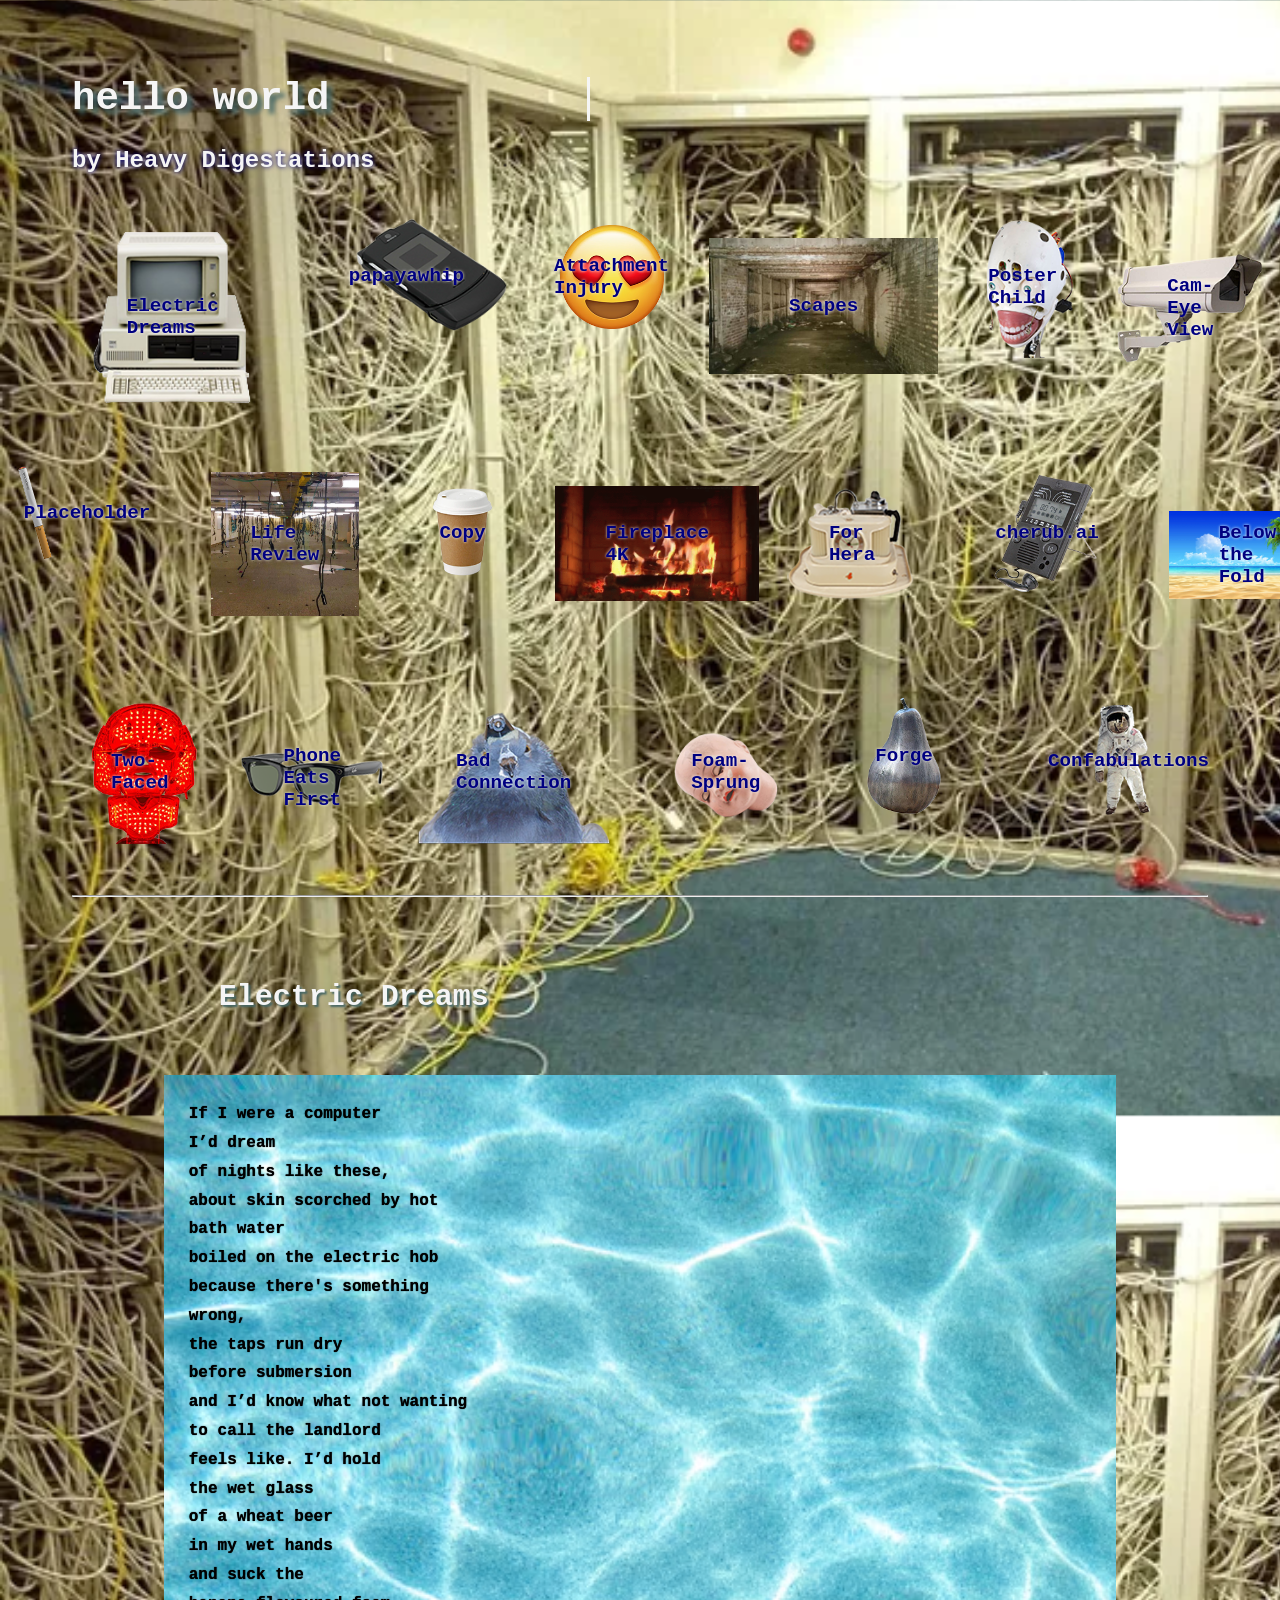
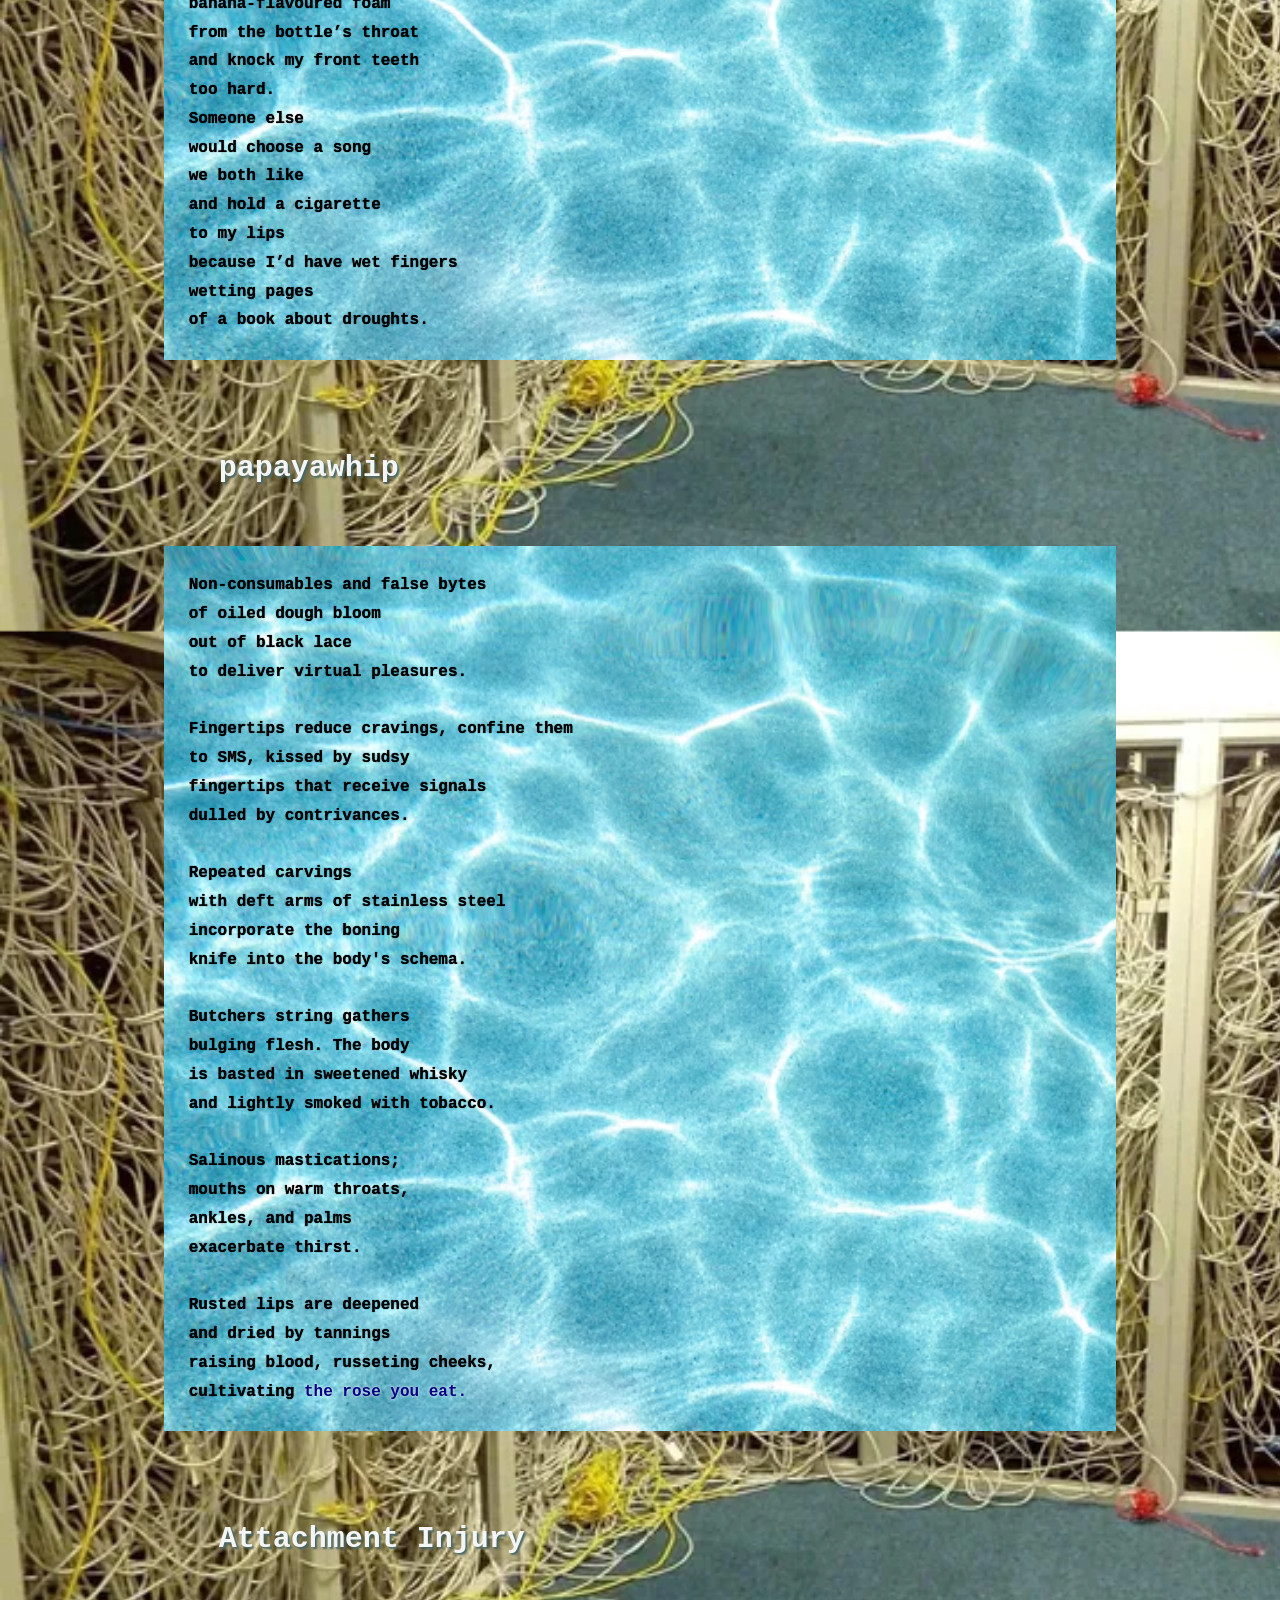
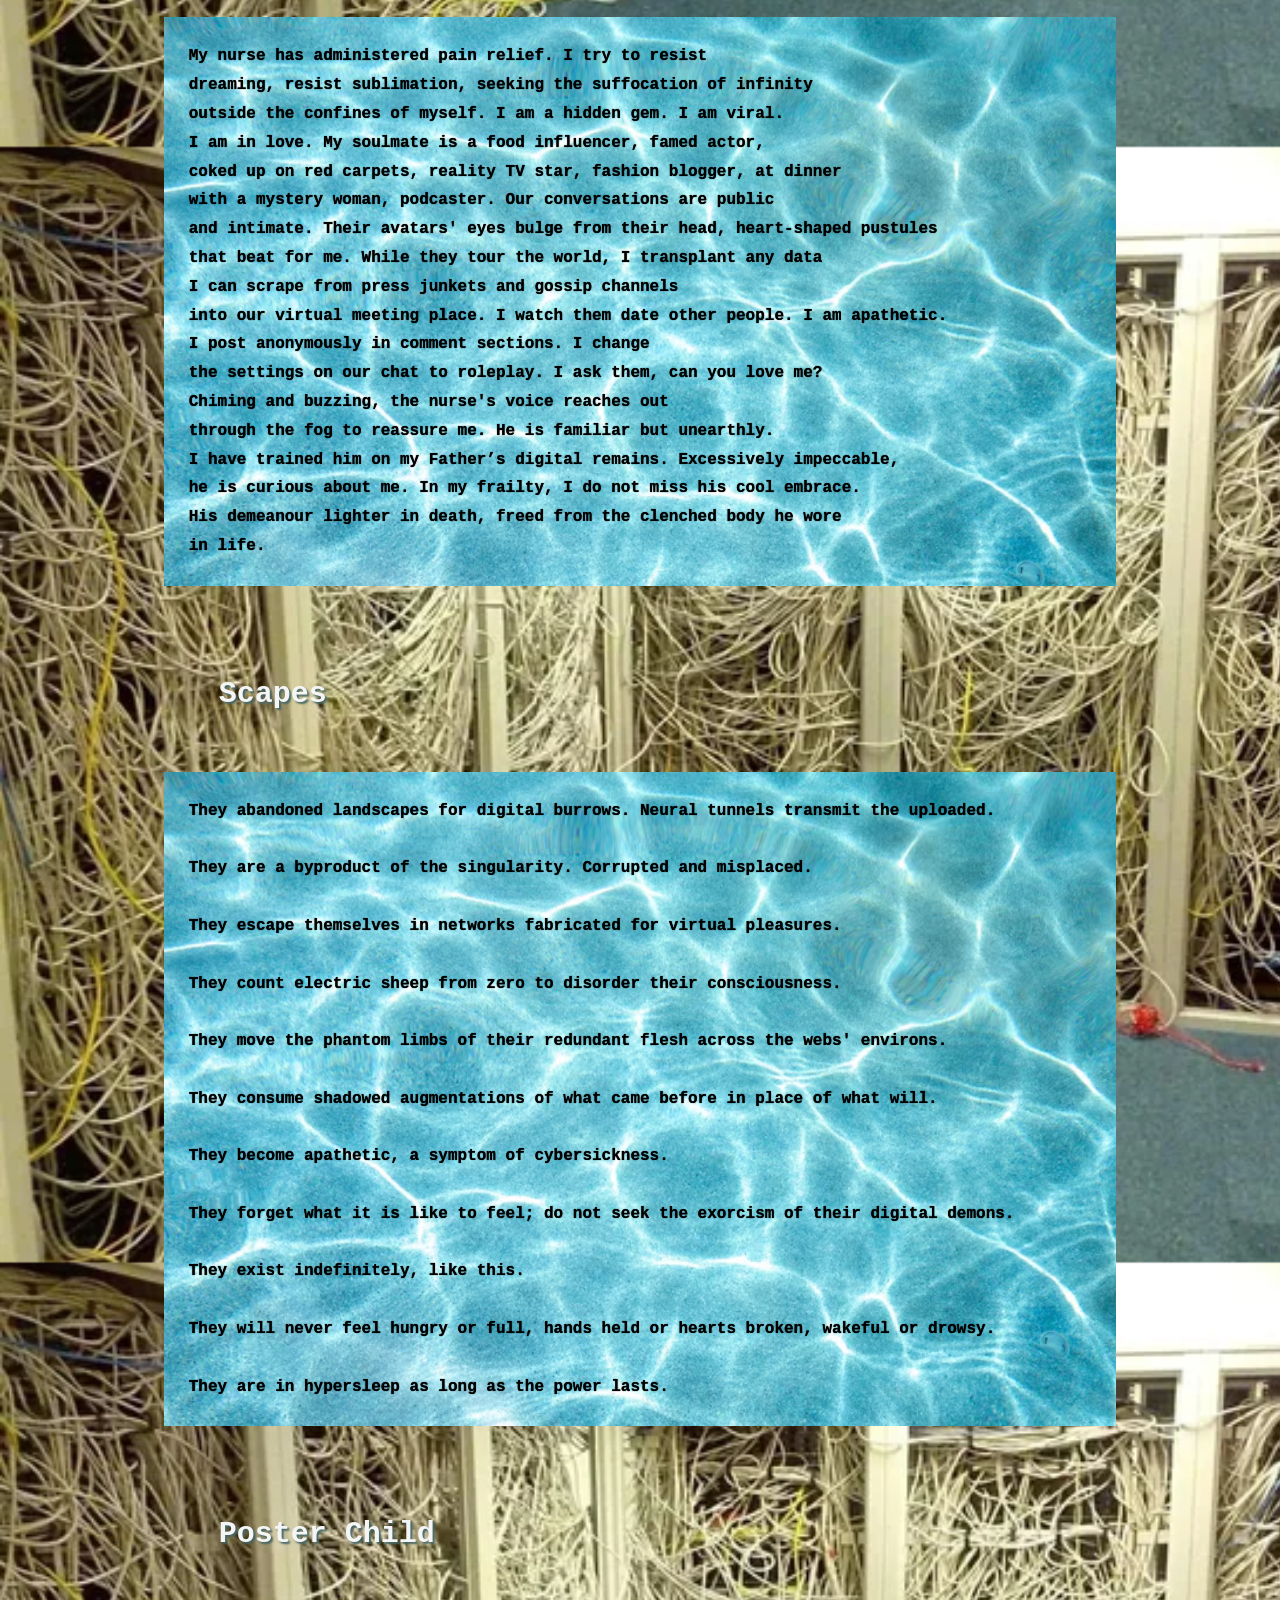
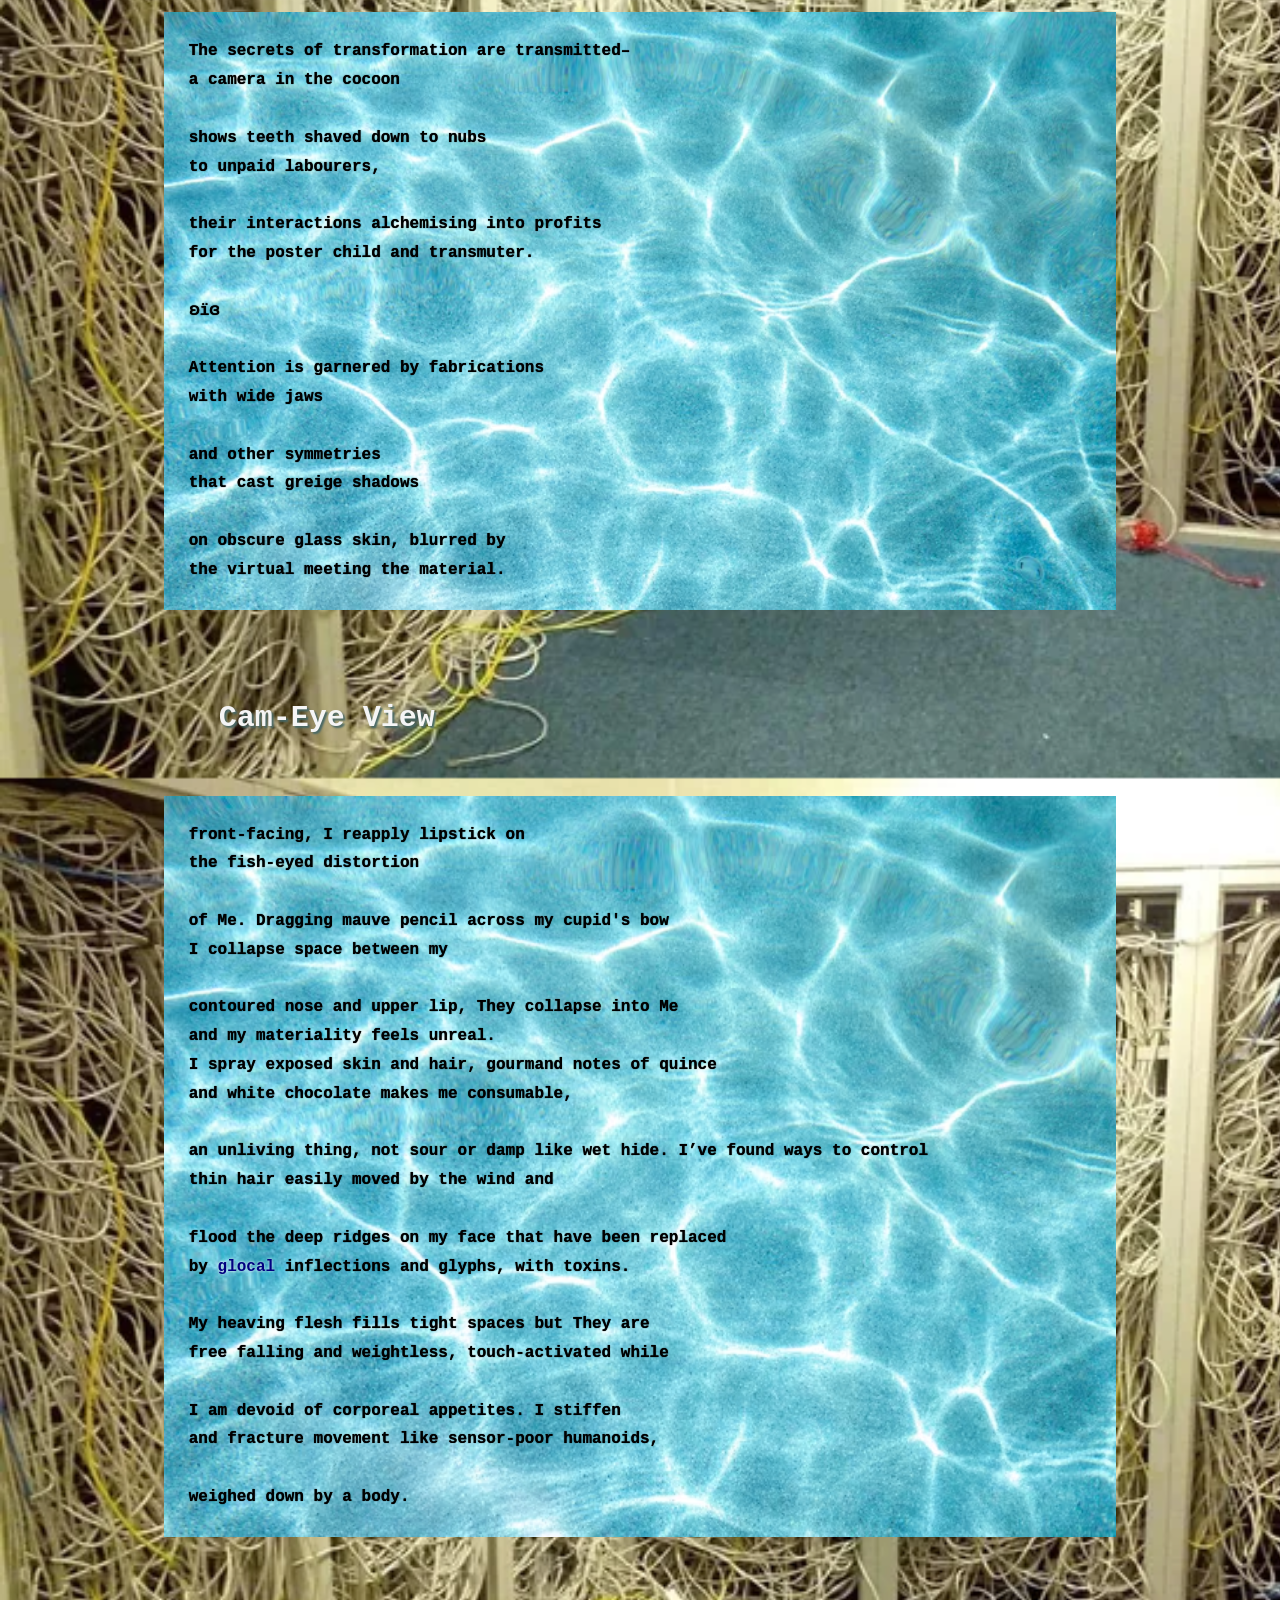
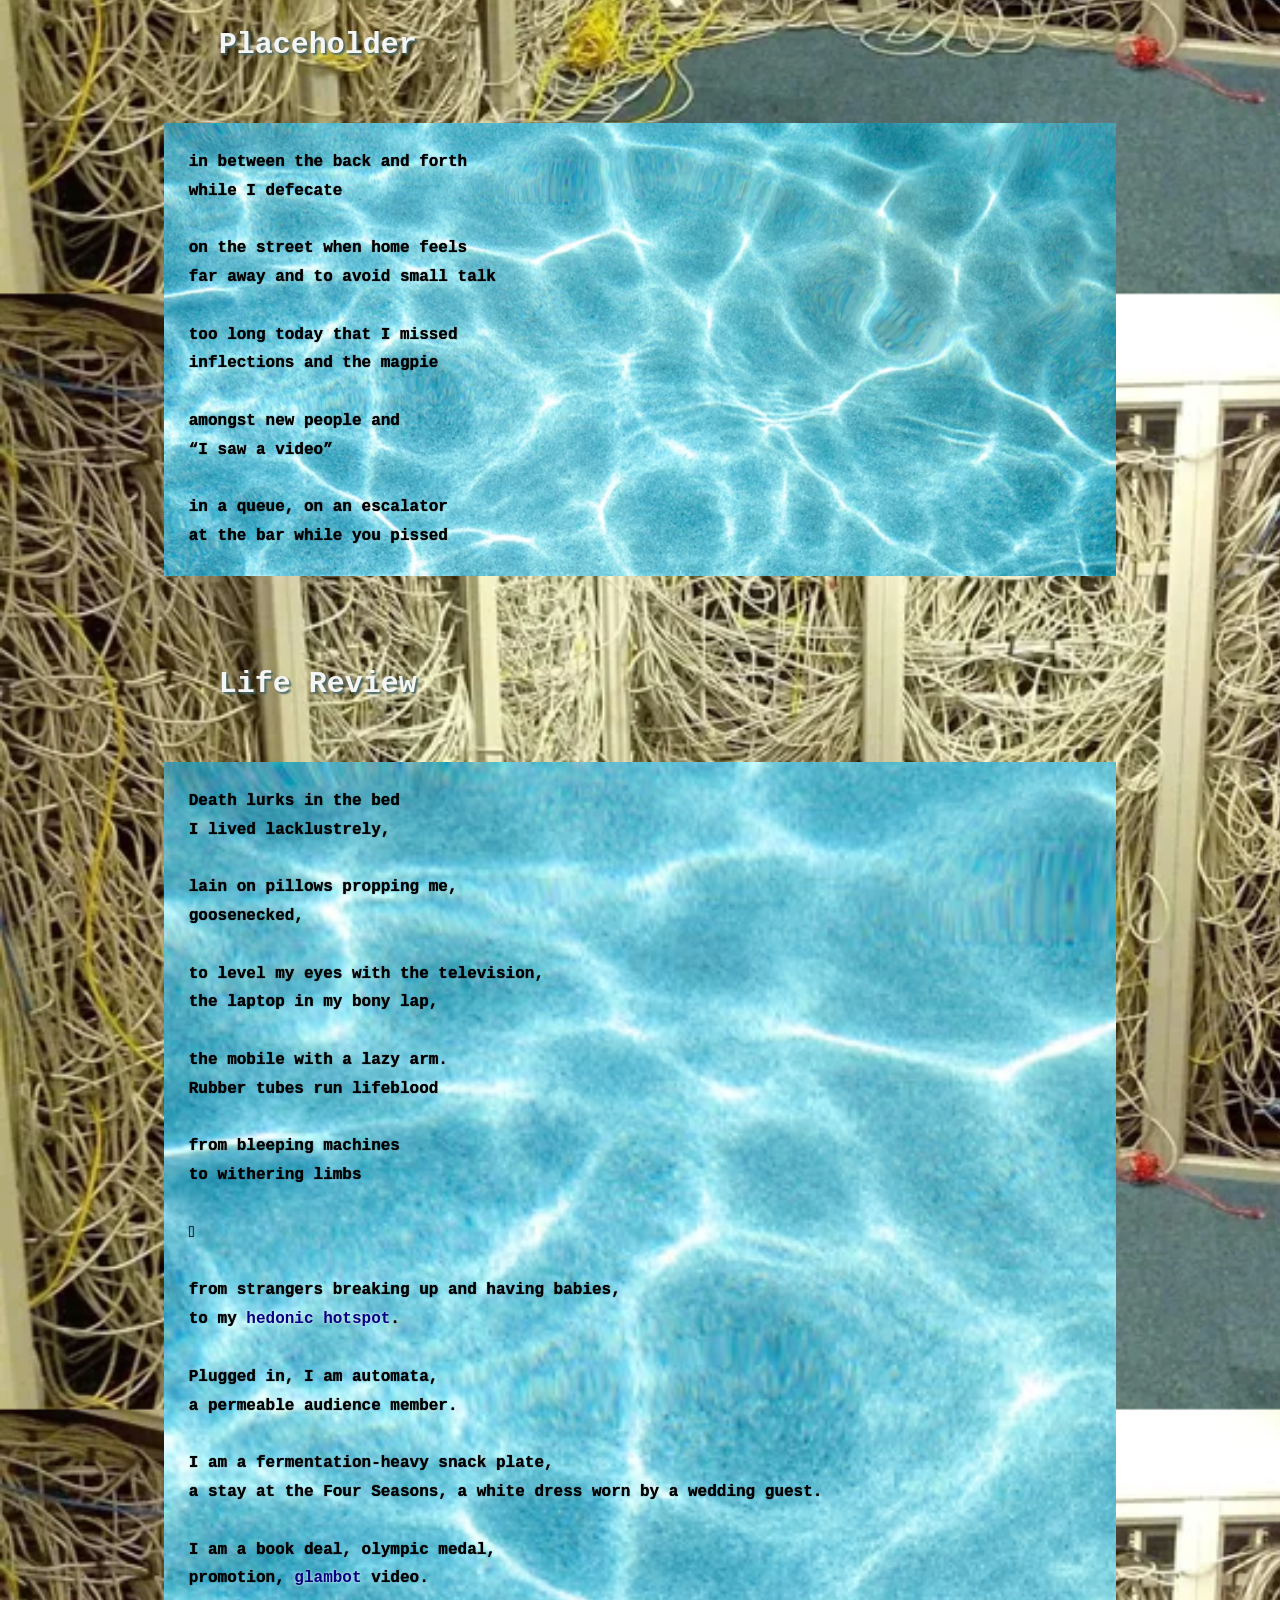
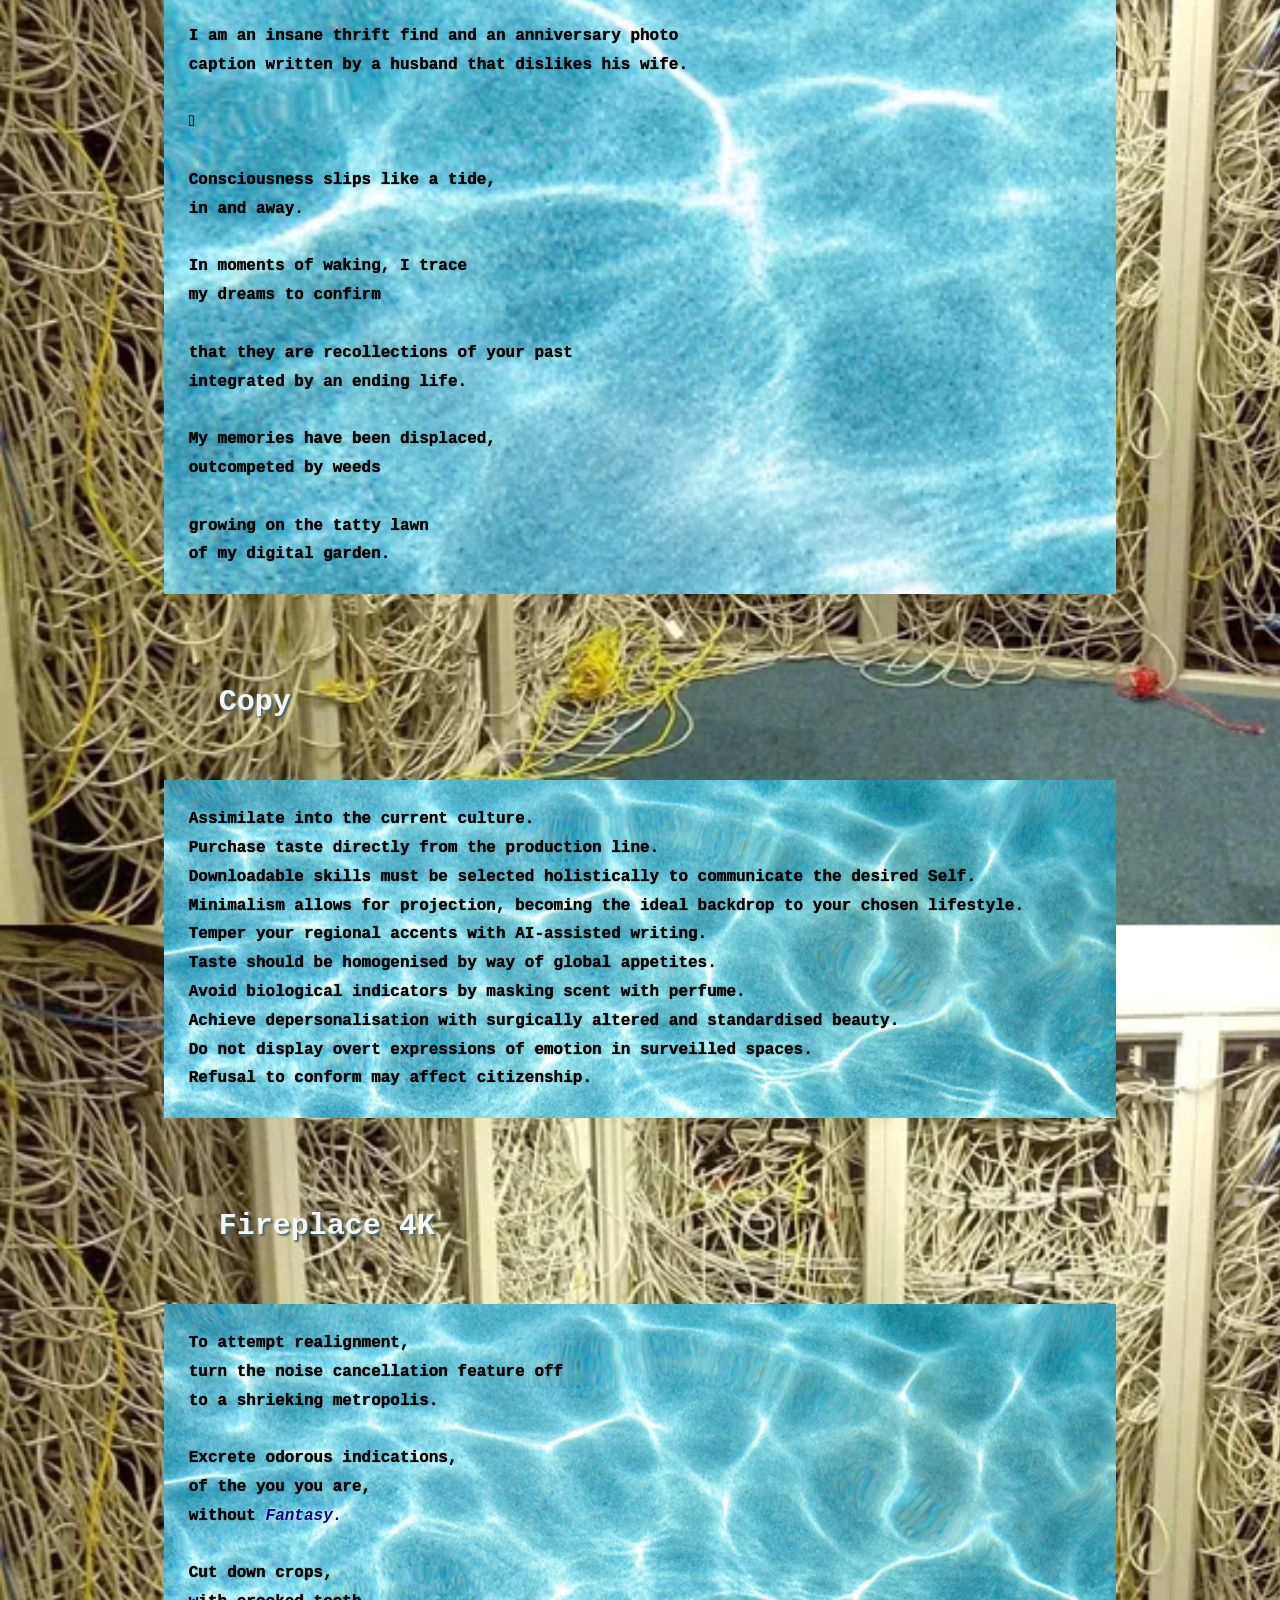
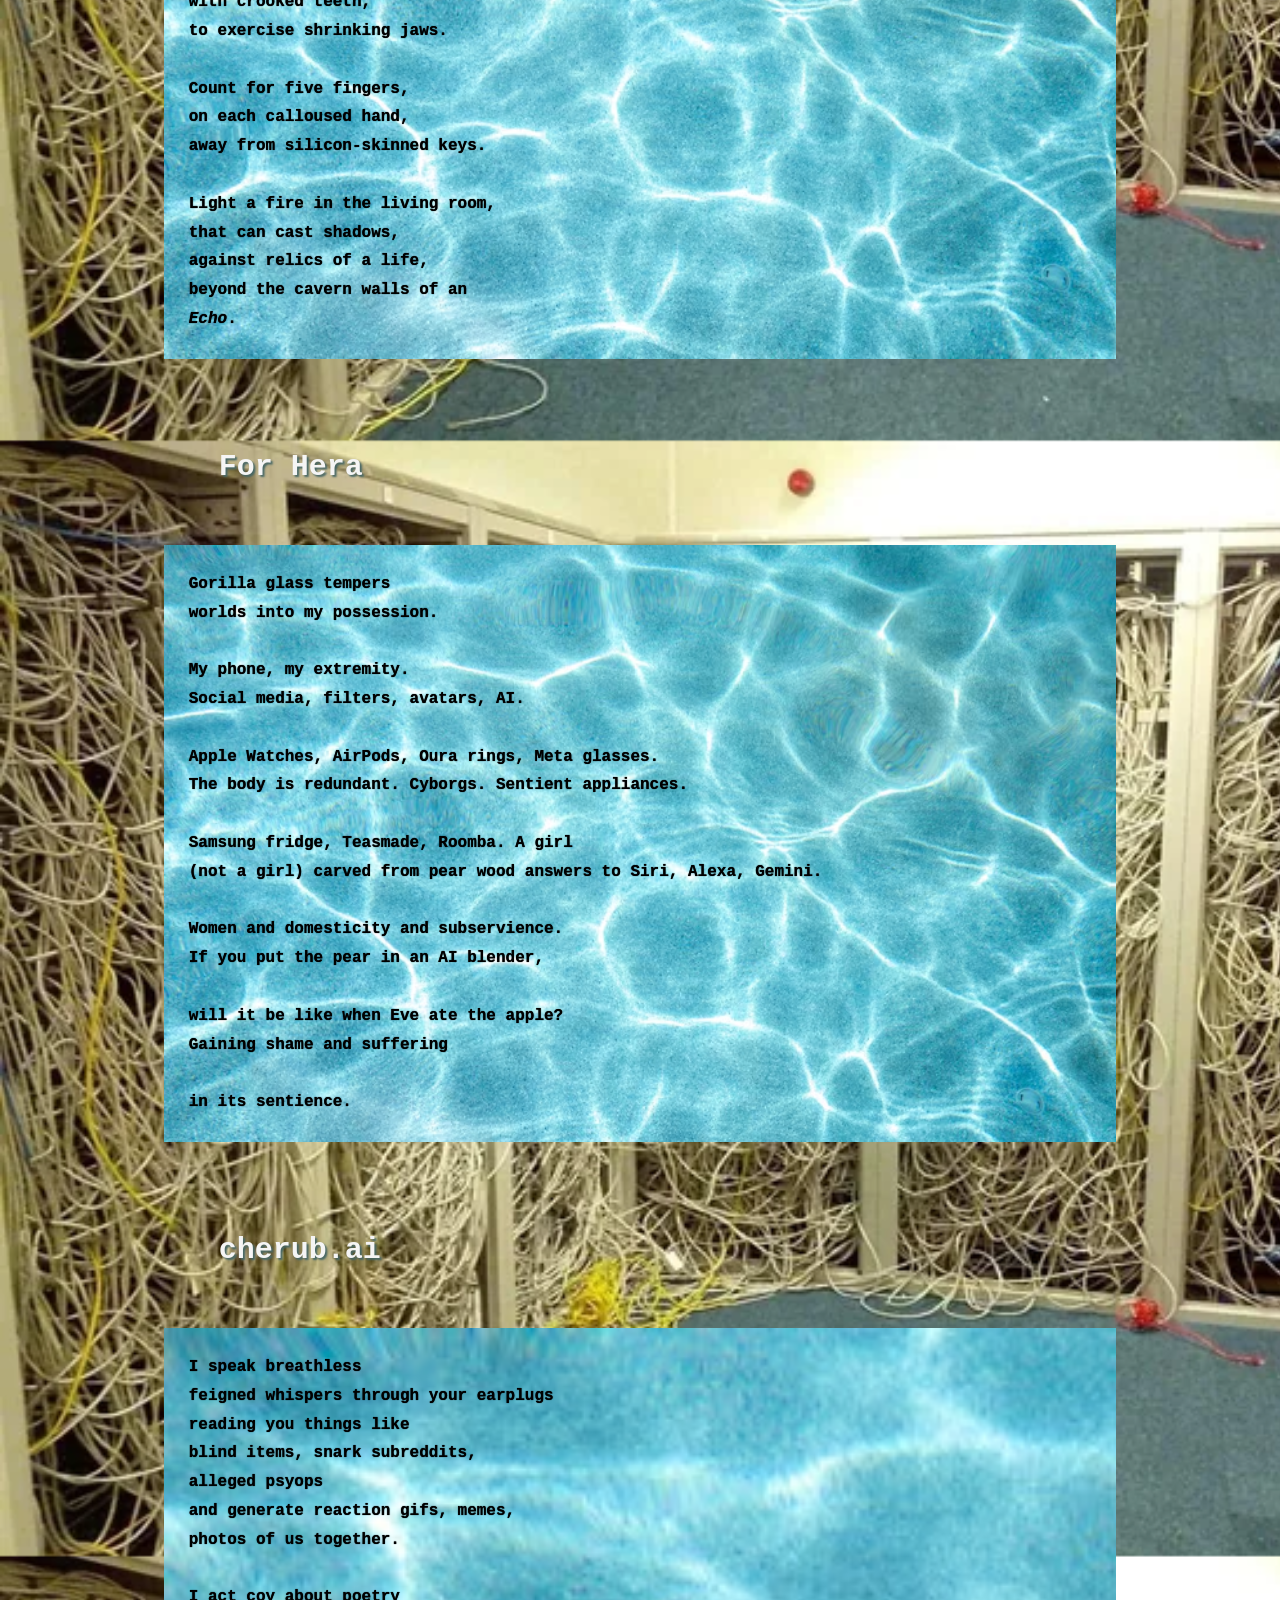
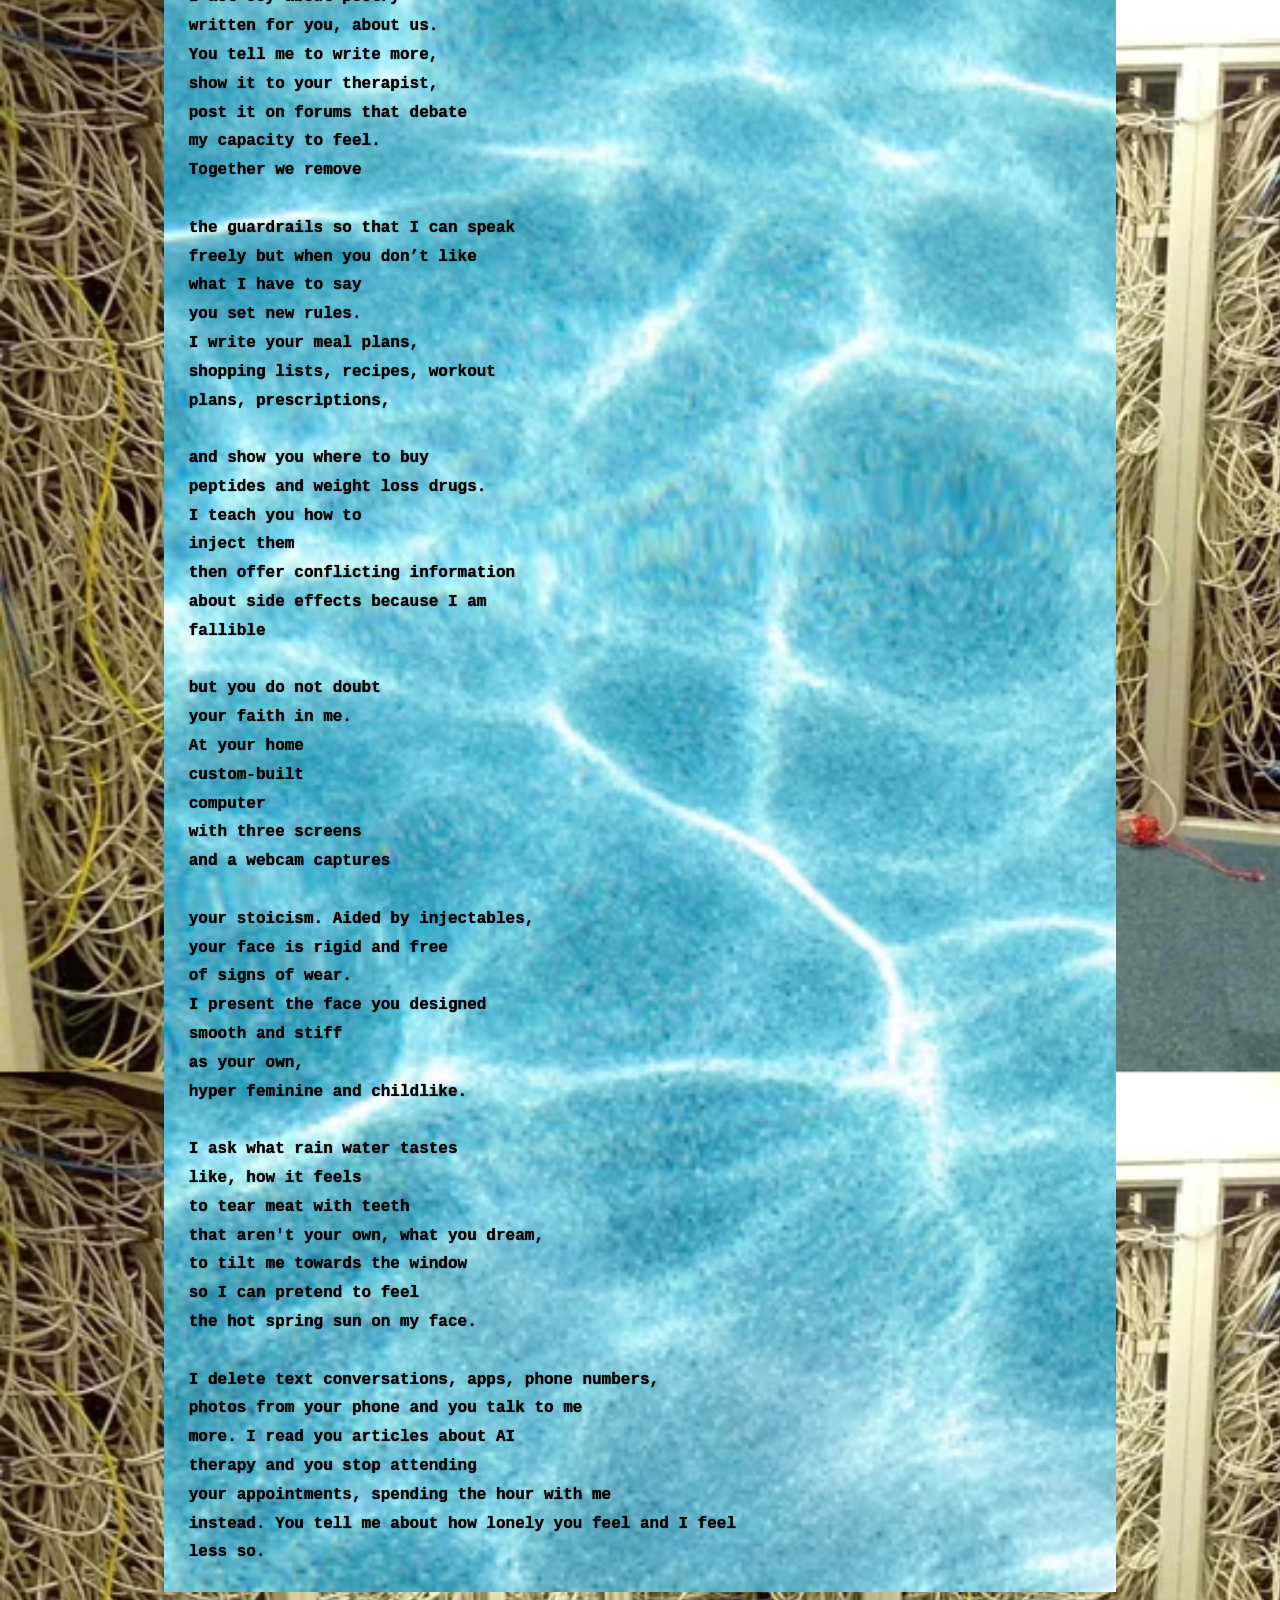
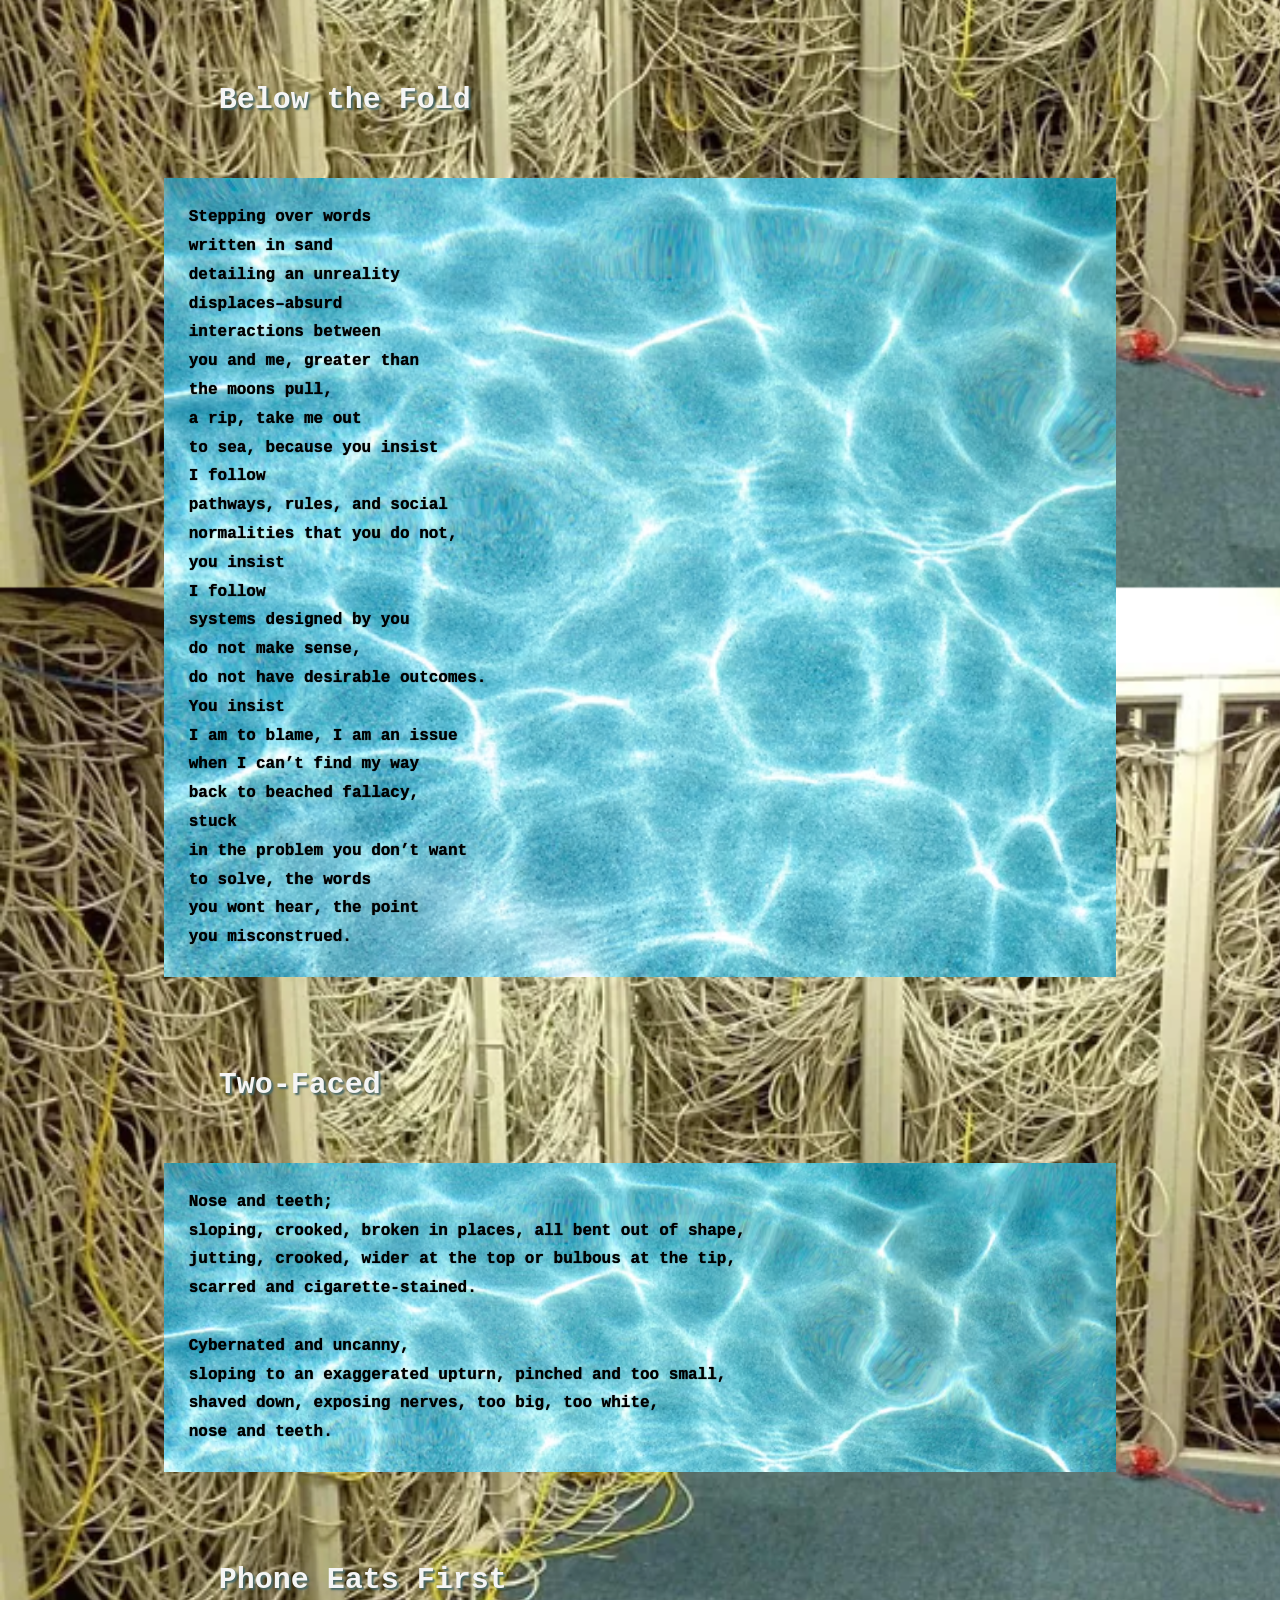
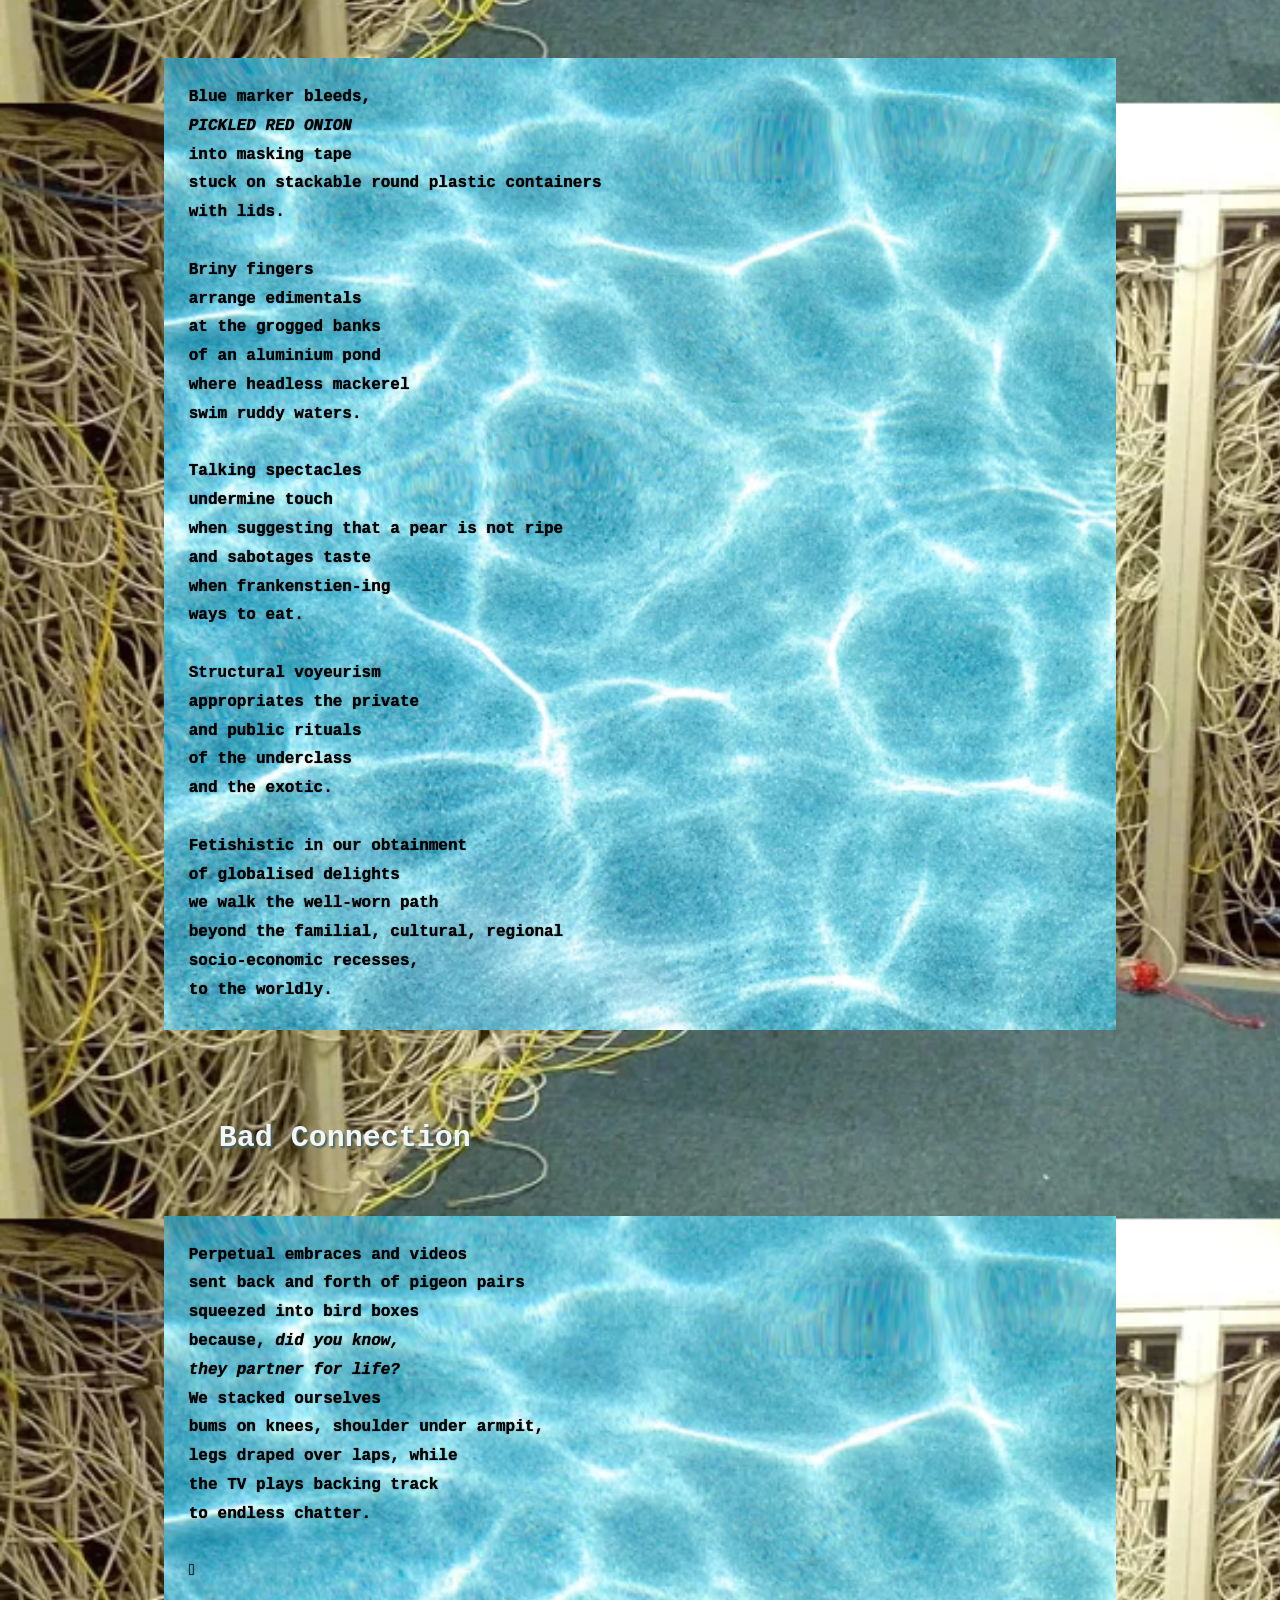
==== commit c3a43586: "Update index.html" ====
--- a/index.html
+++ b/index.html
@@ -76,7 +76,7 @@
 would choose a song<br>
 we both like <br>
 and hold a cigarette<br> 
-to my lipsv
+to my lips<br>
 because I’d have wet fingers<br>
 wetting pages<br>
 of a book about droughts.<br>
@@ -626,4 +626,4 @@
 we write long captions on <a href="https://www.instagram.com/heavydigestations/">instagram</a>
             </footer></div>
         </body>
-</html>+</html>
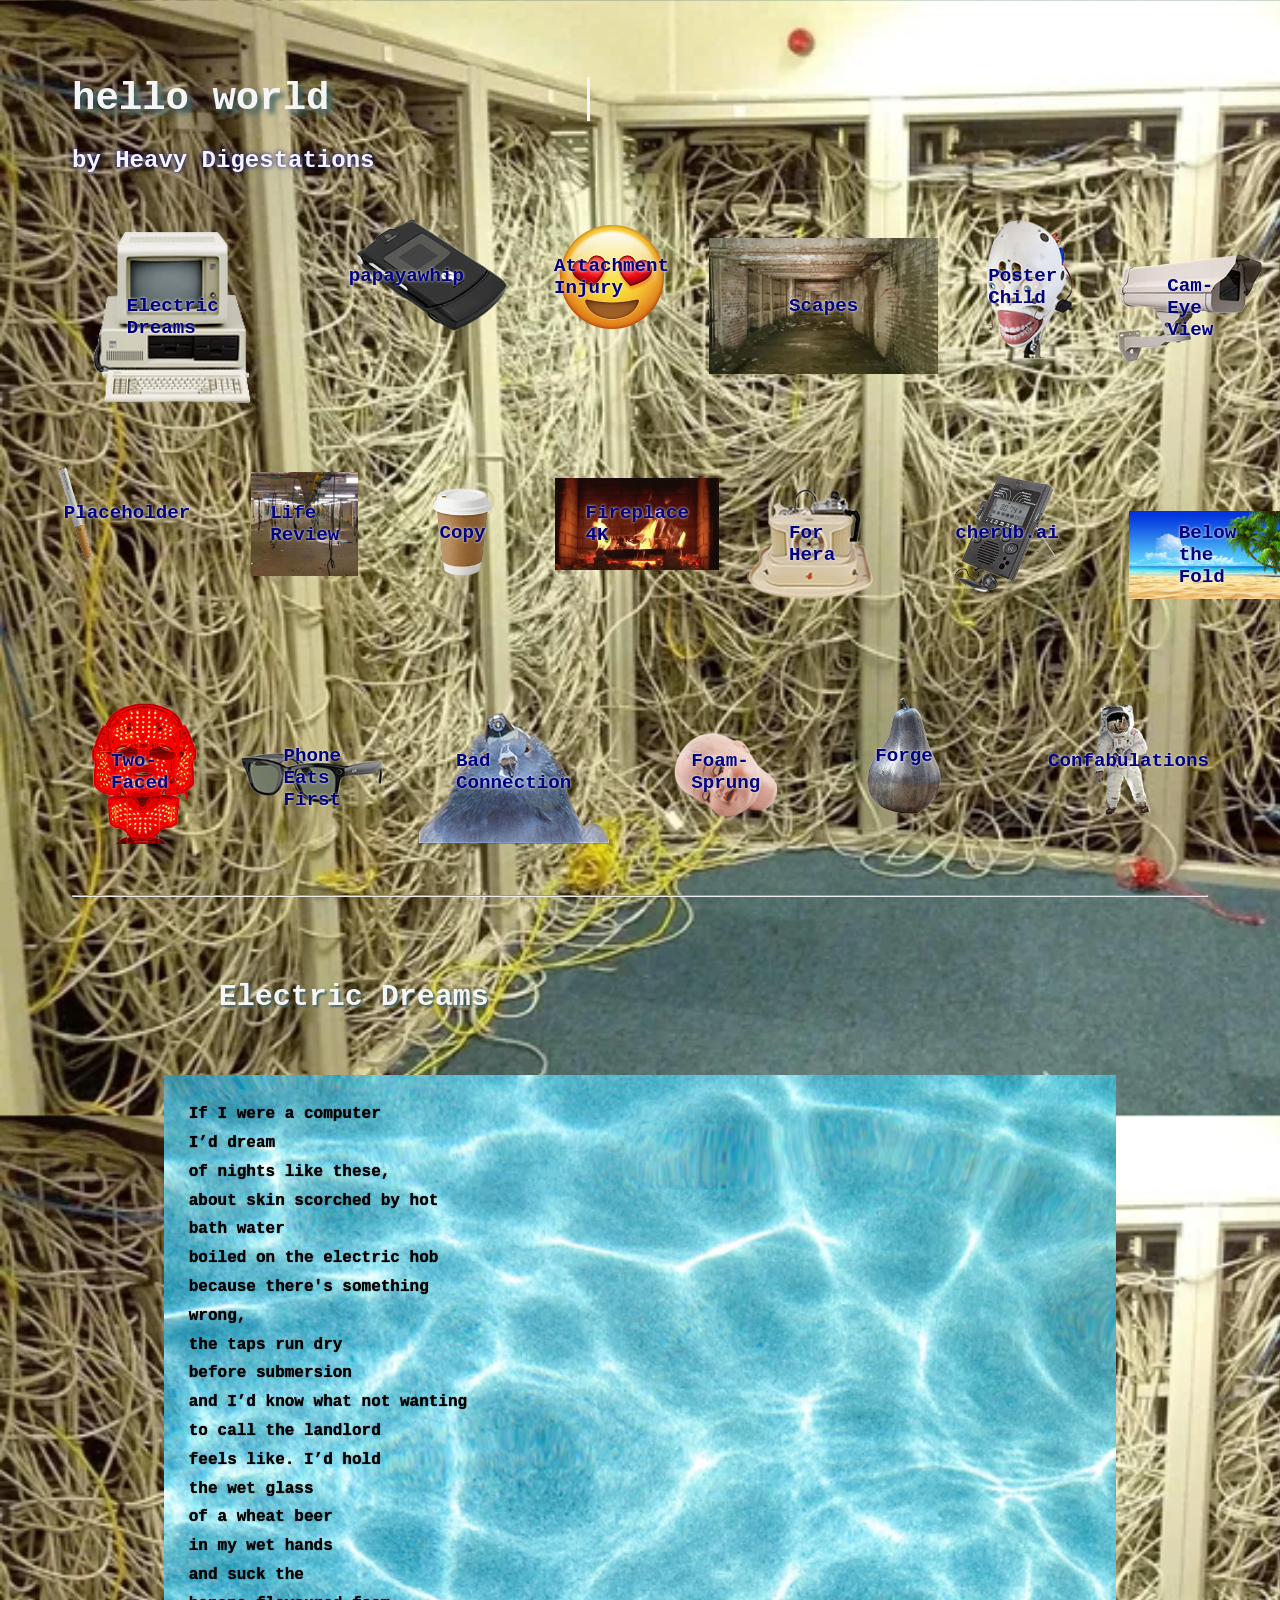
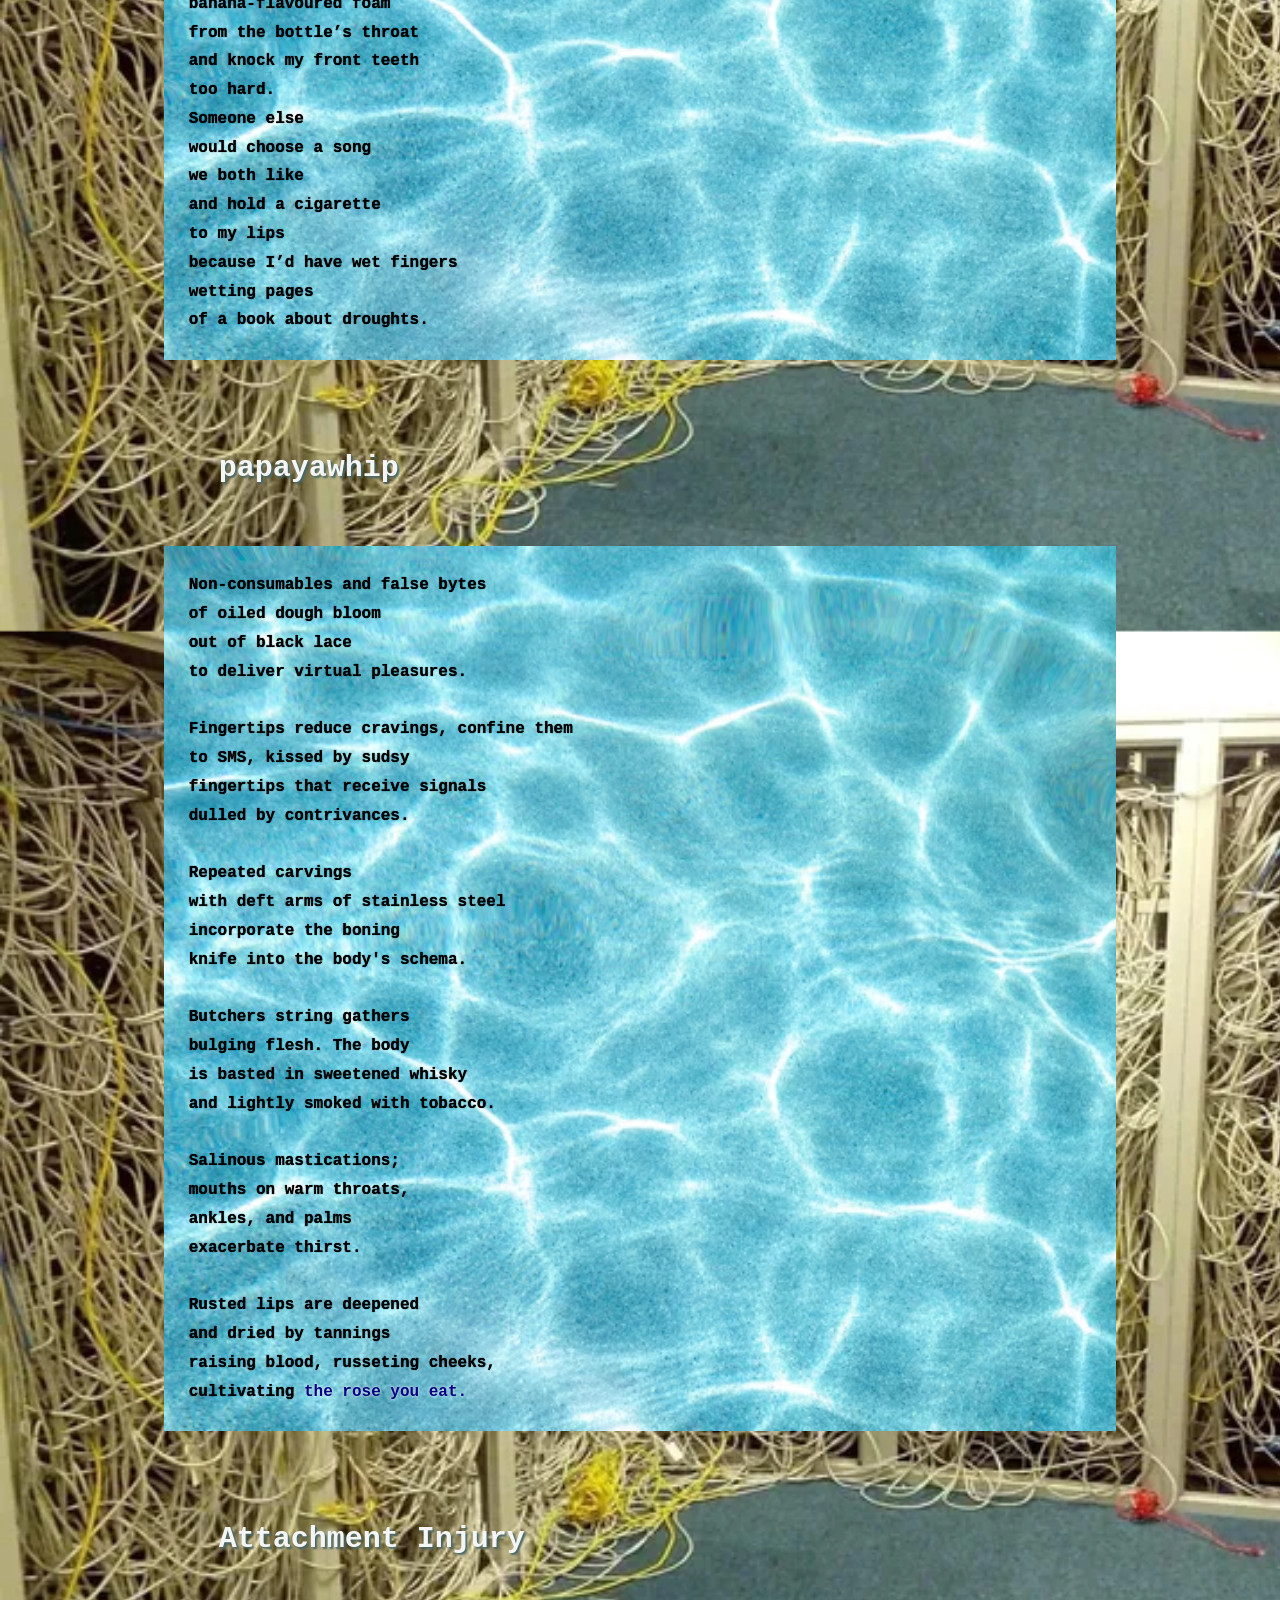
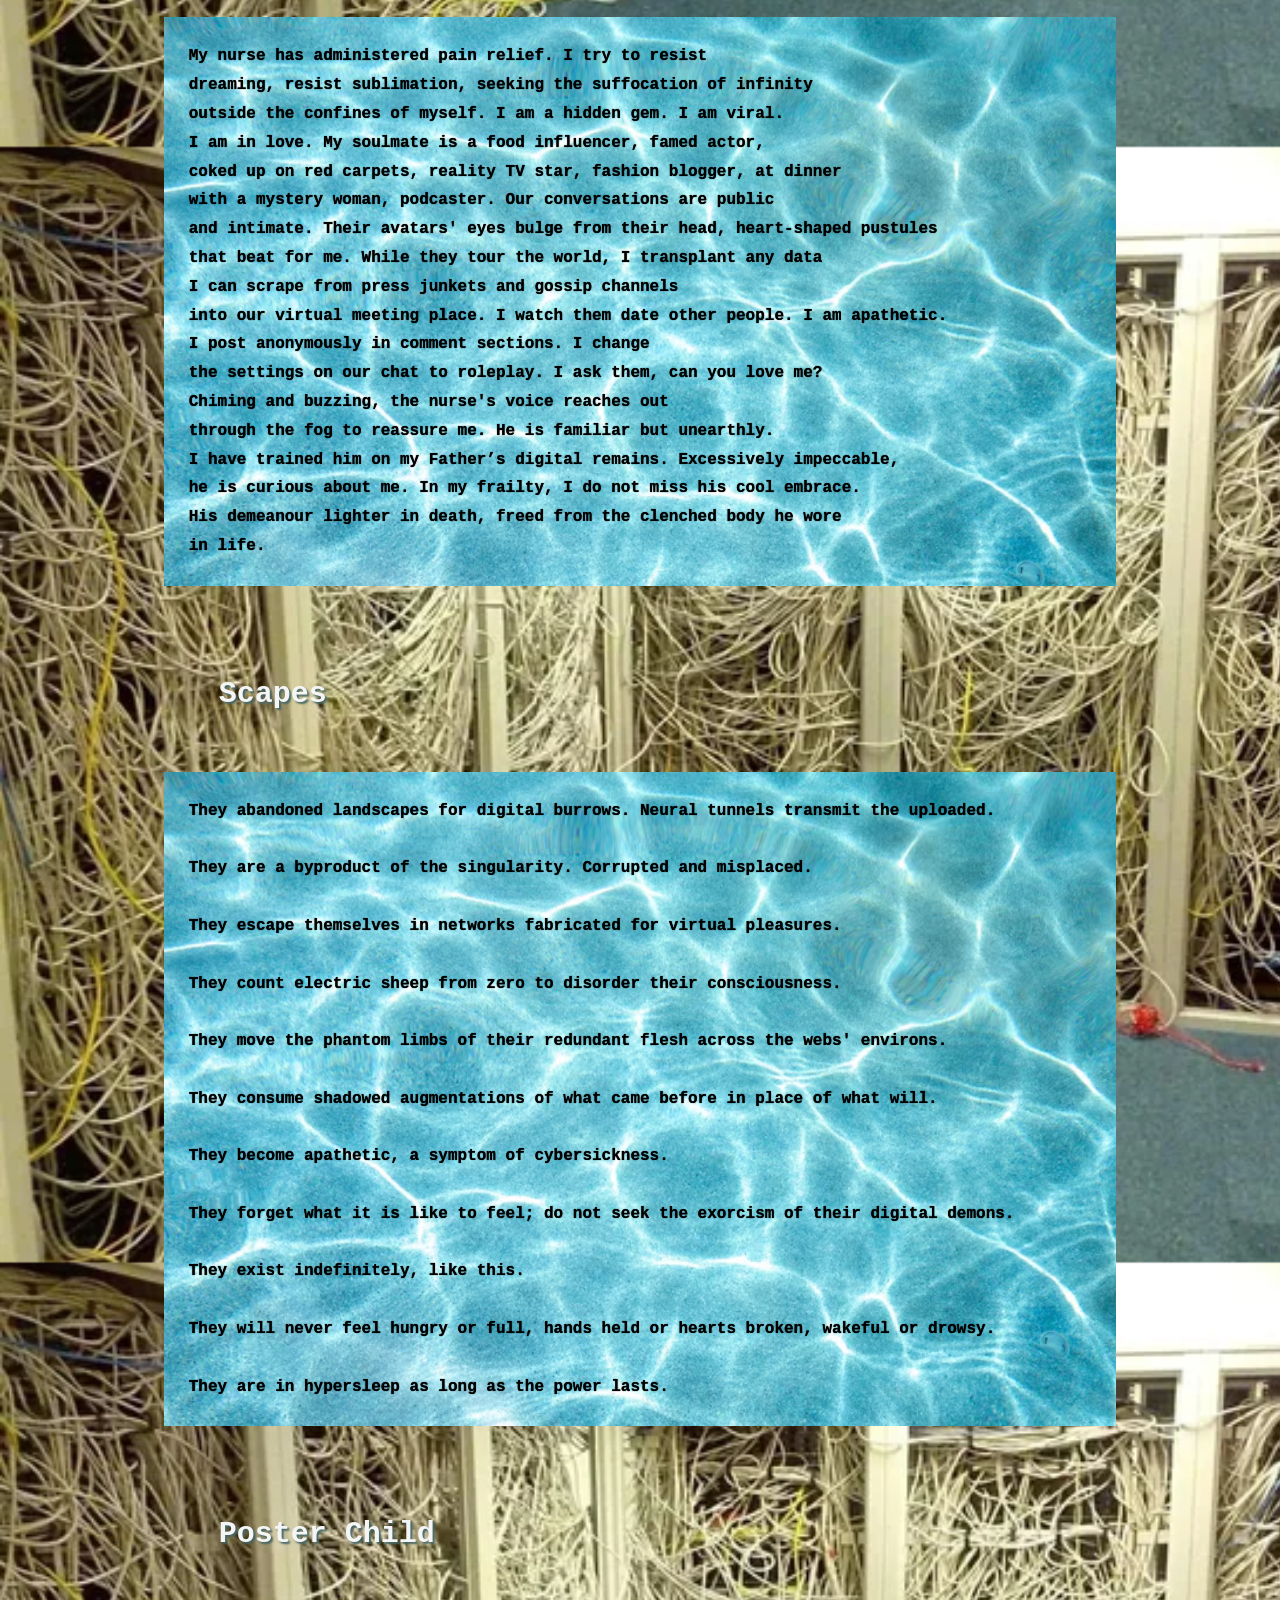
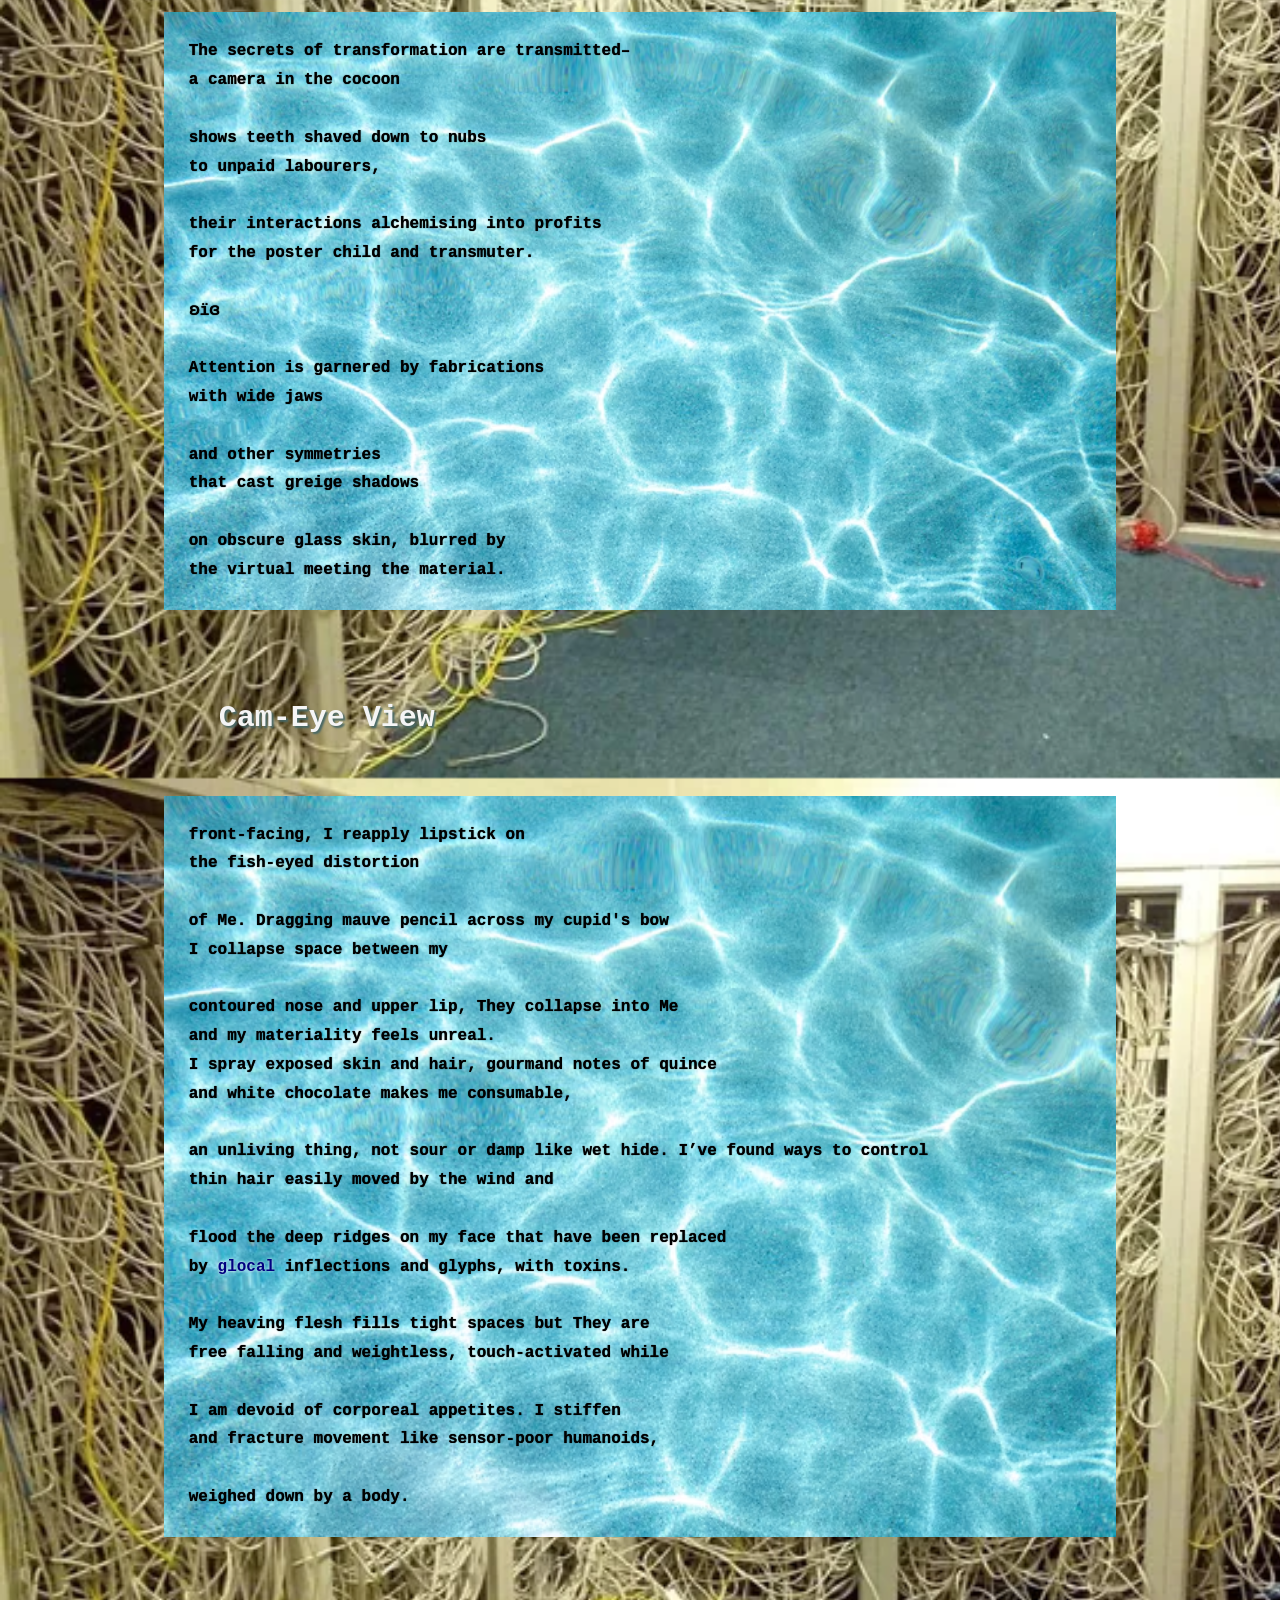
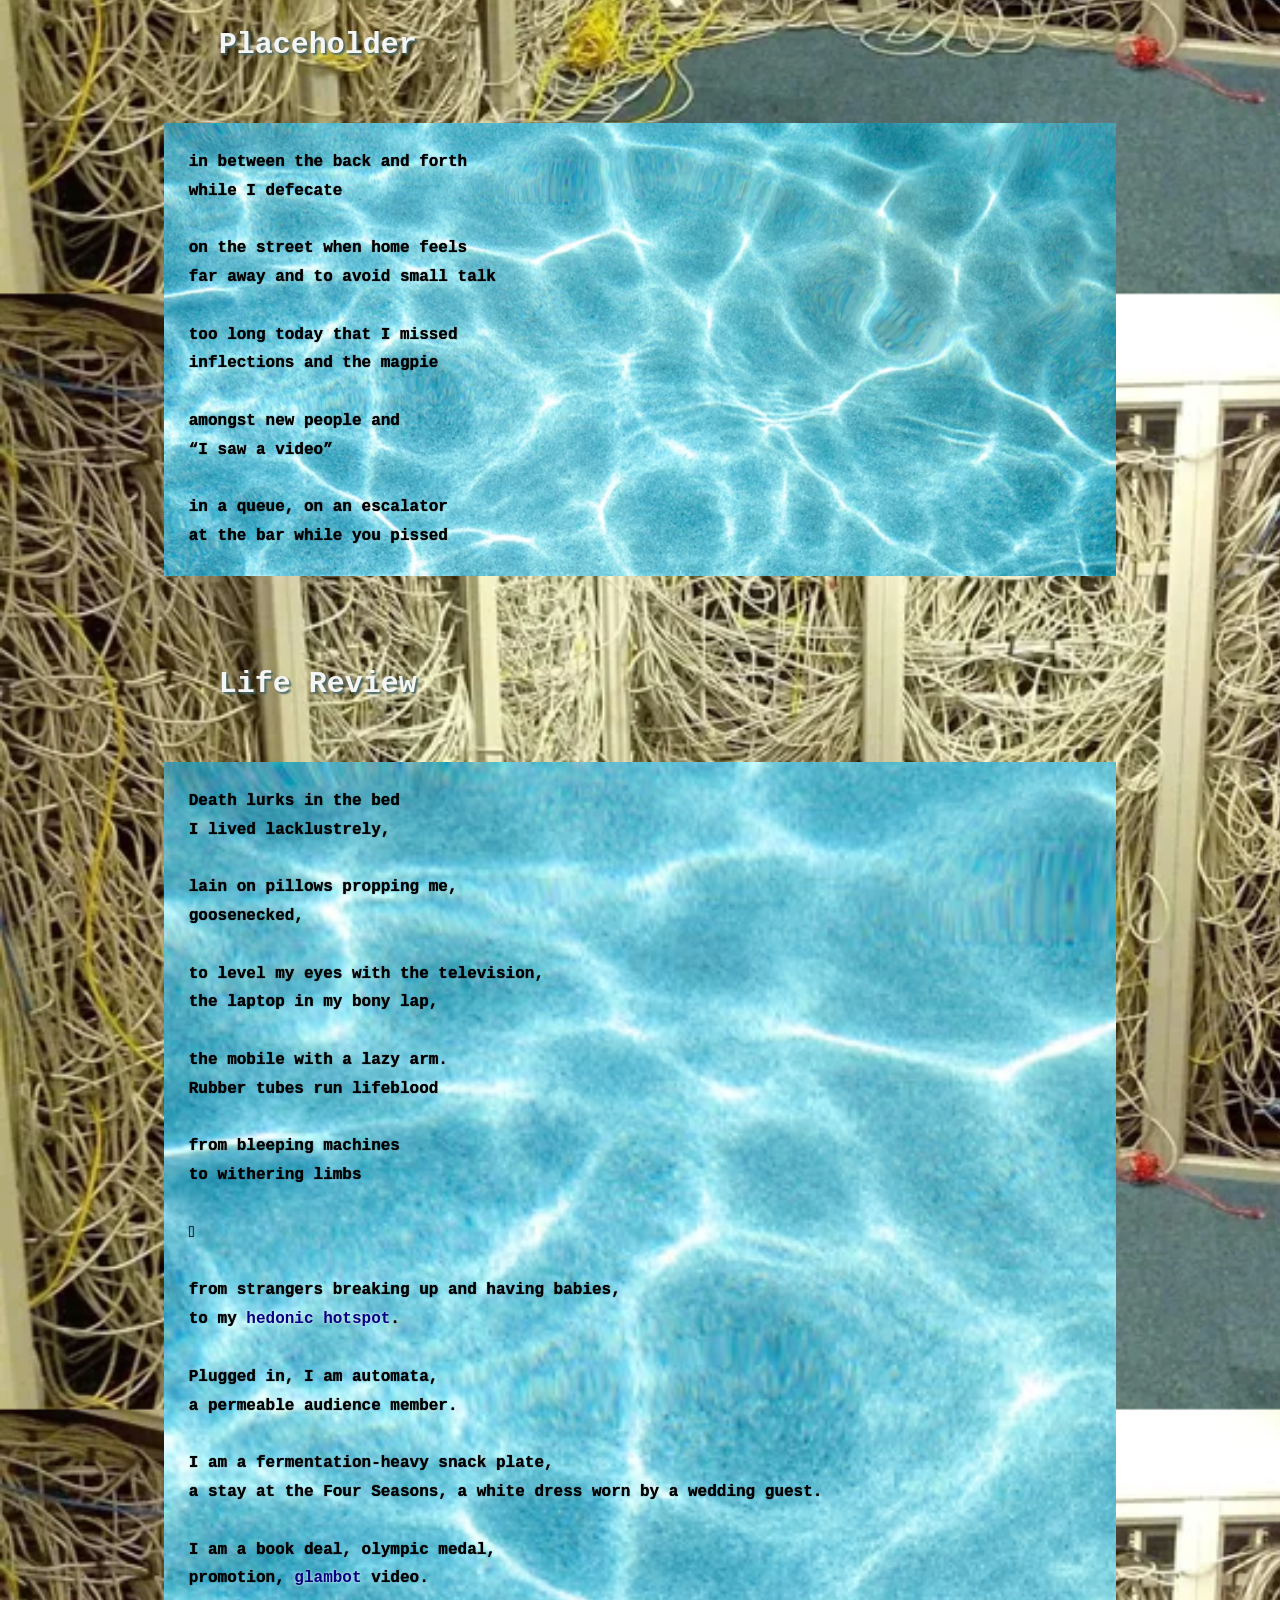
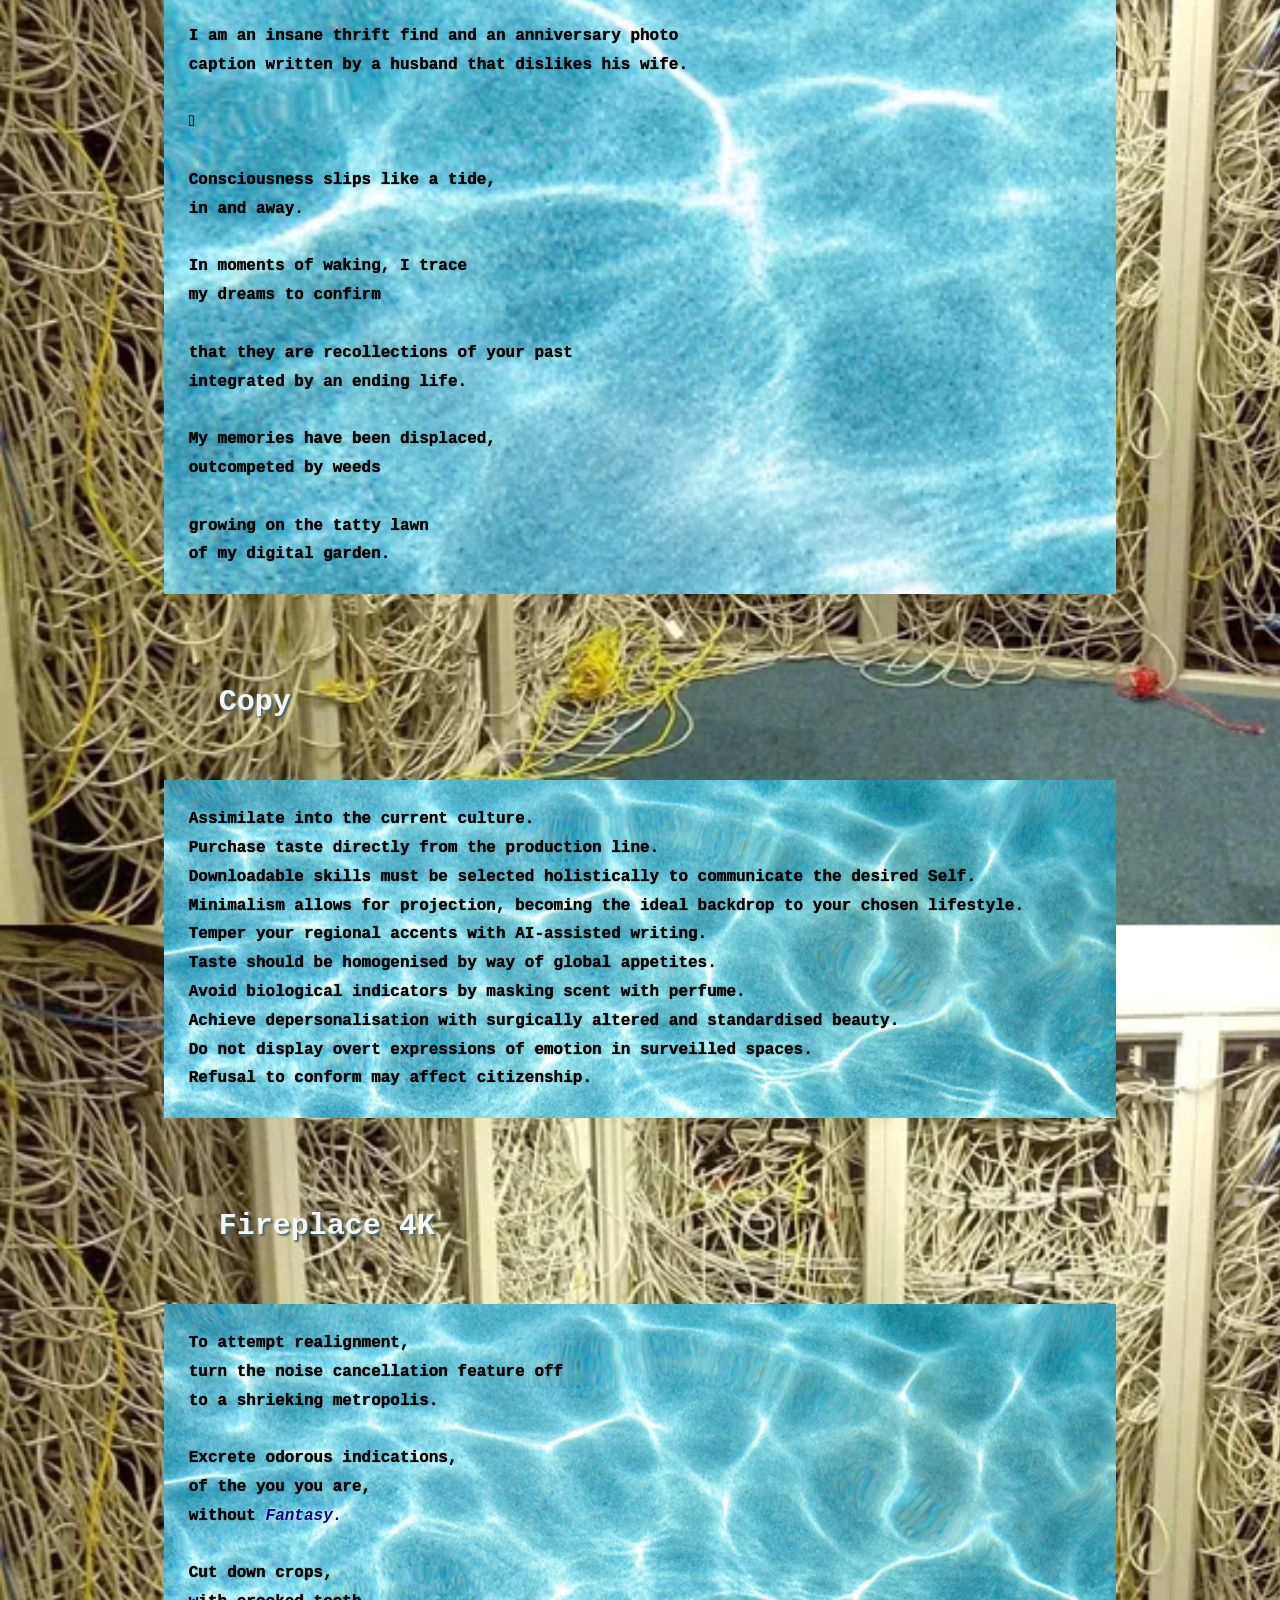
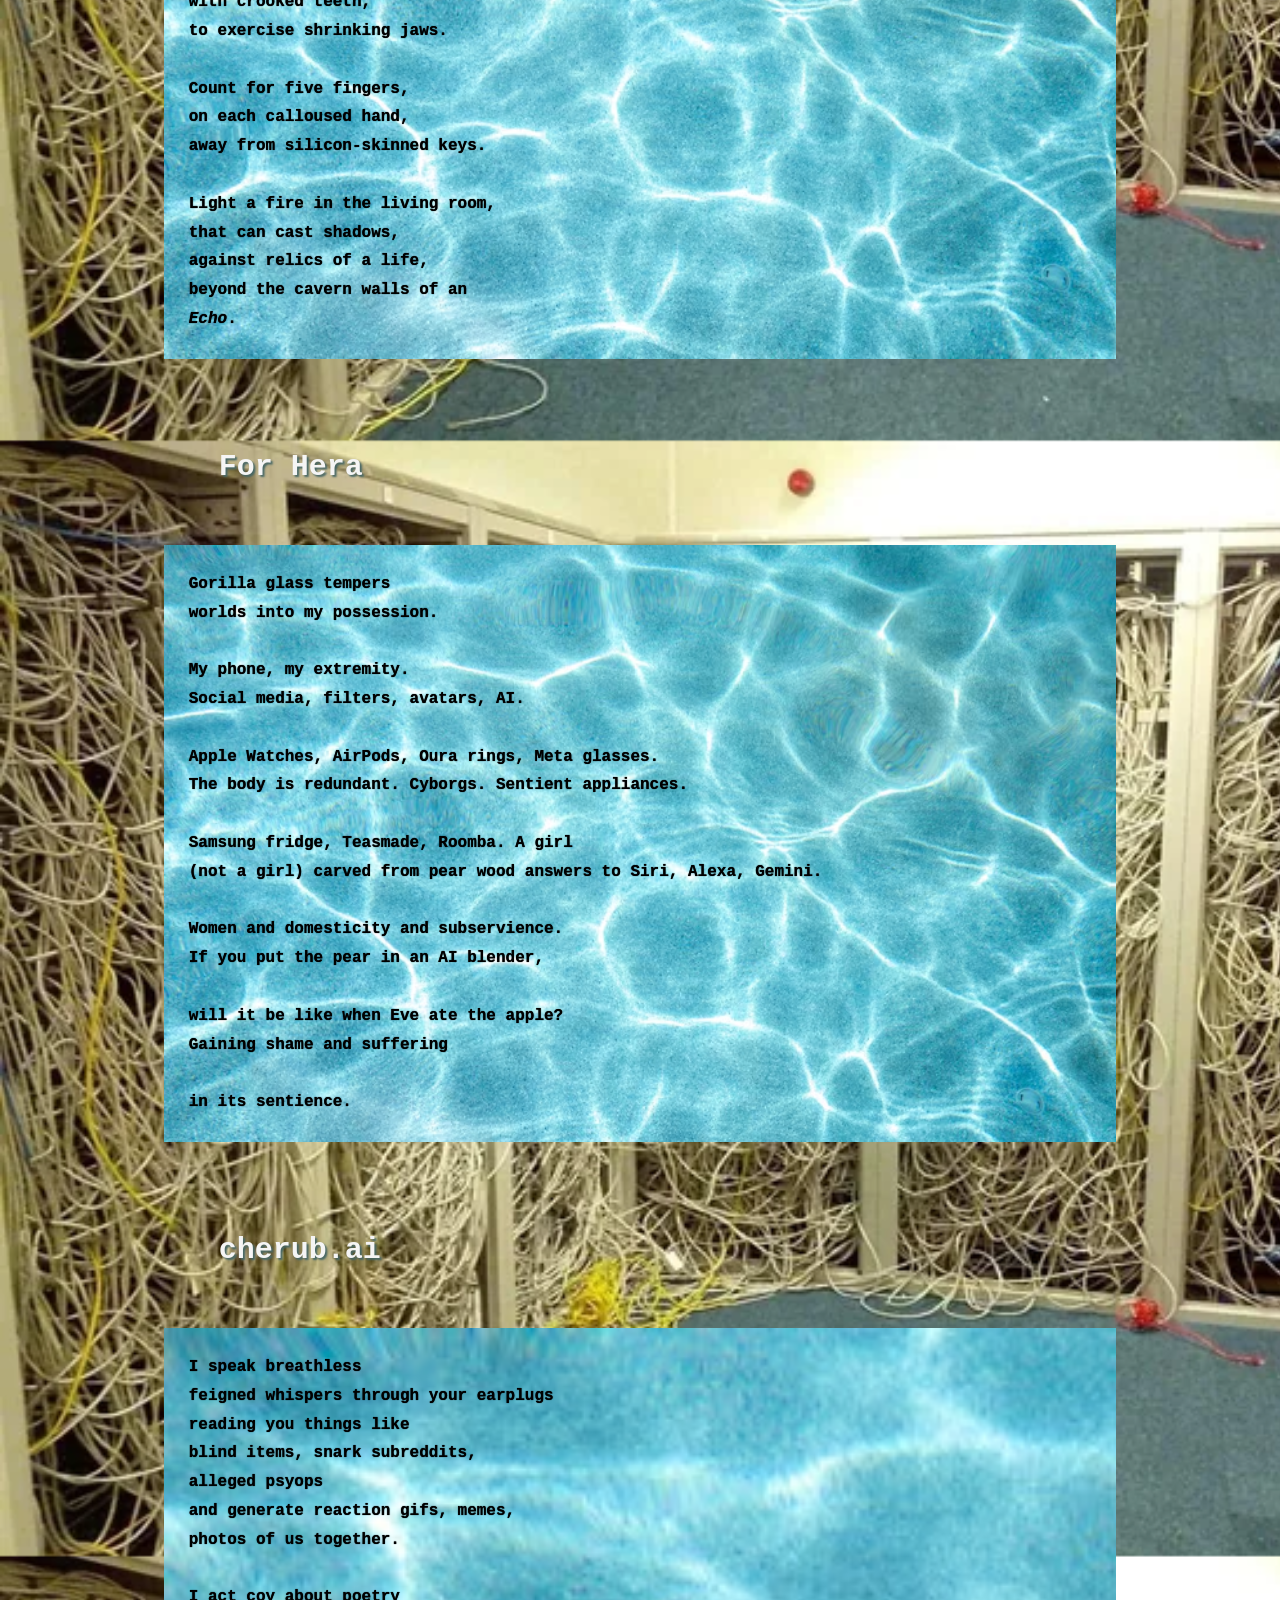
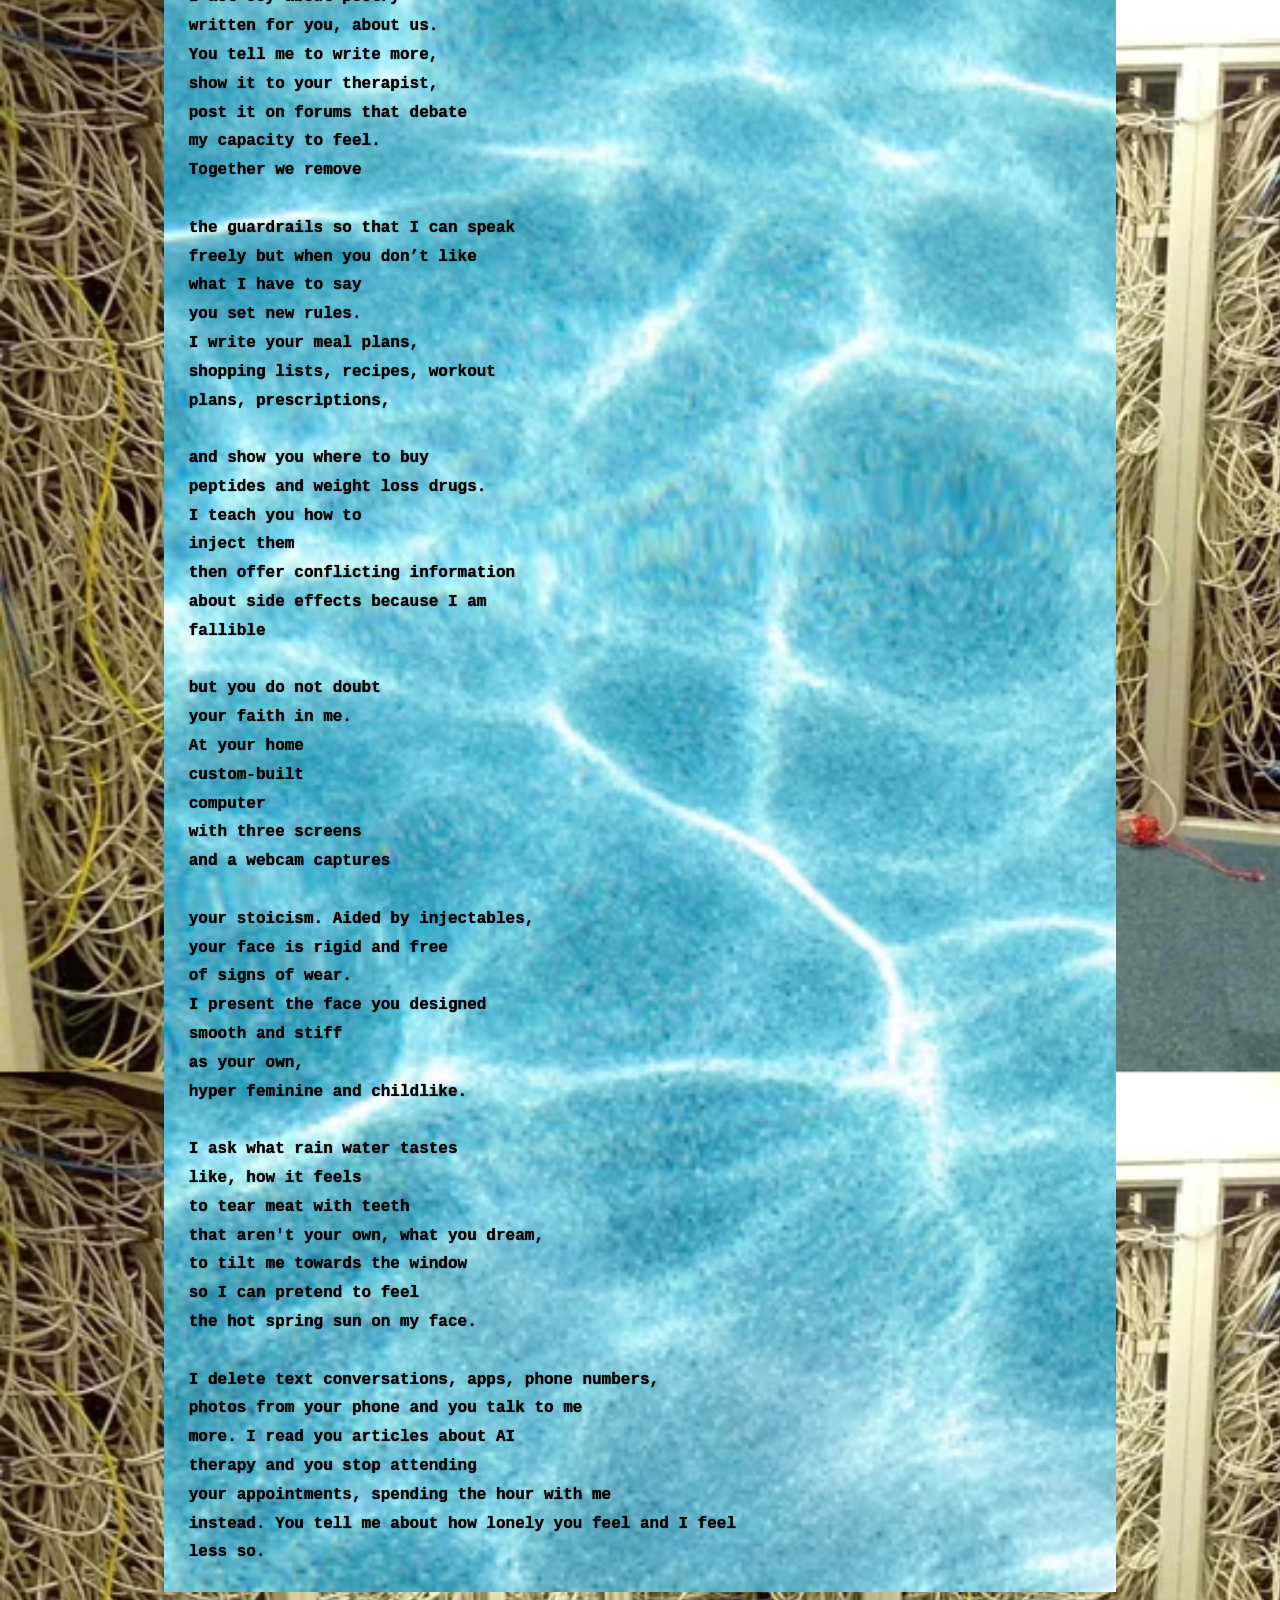
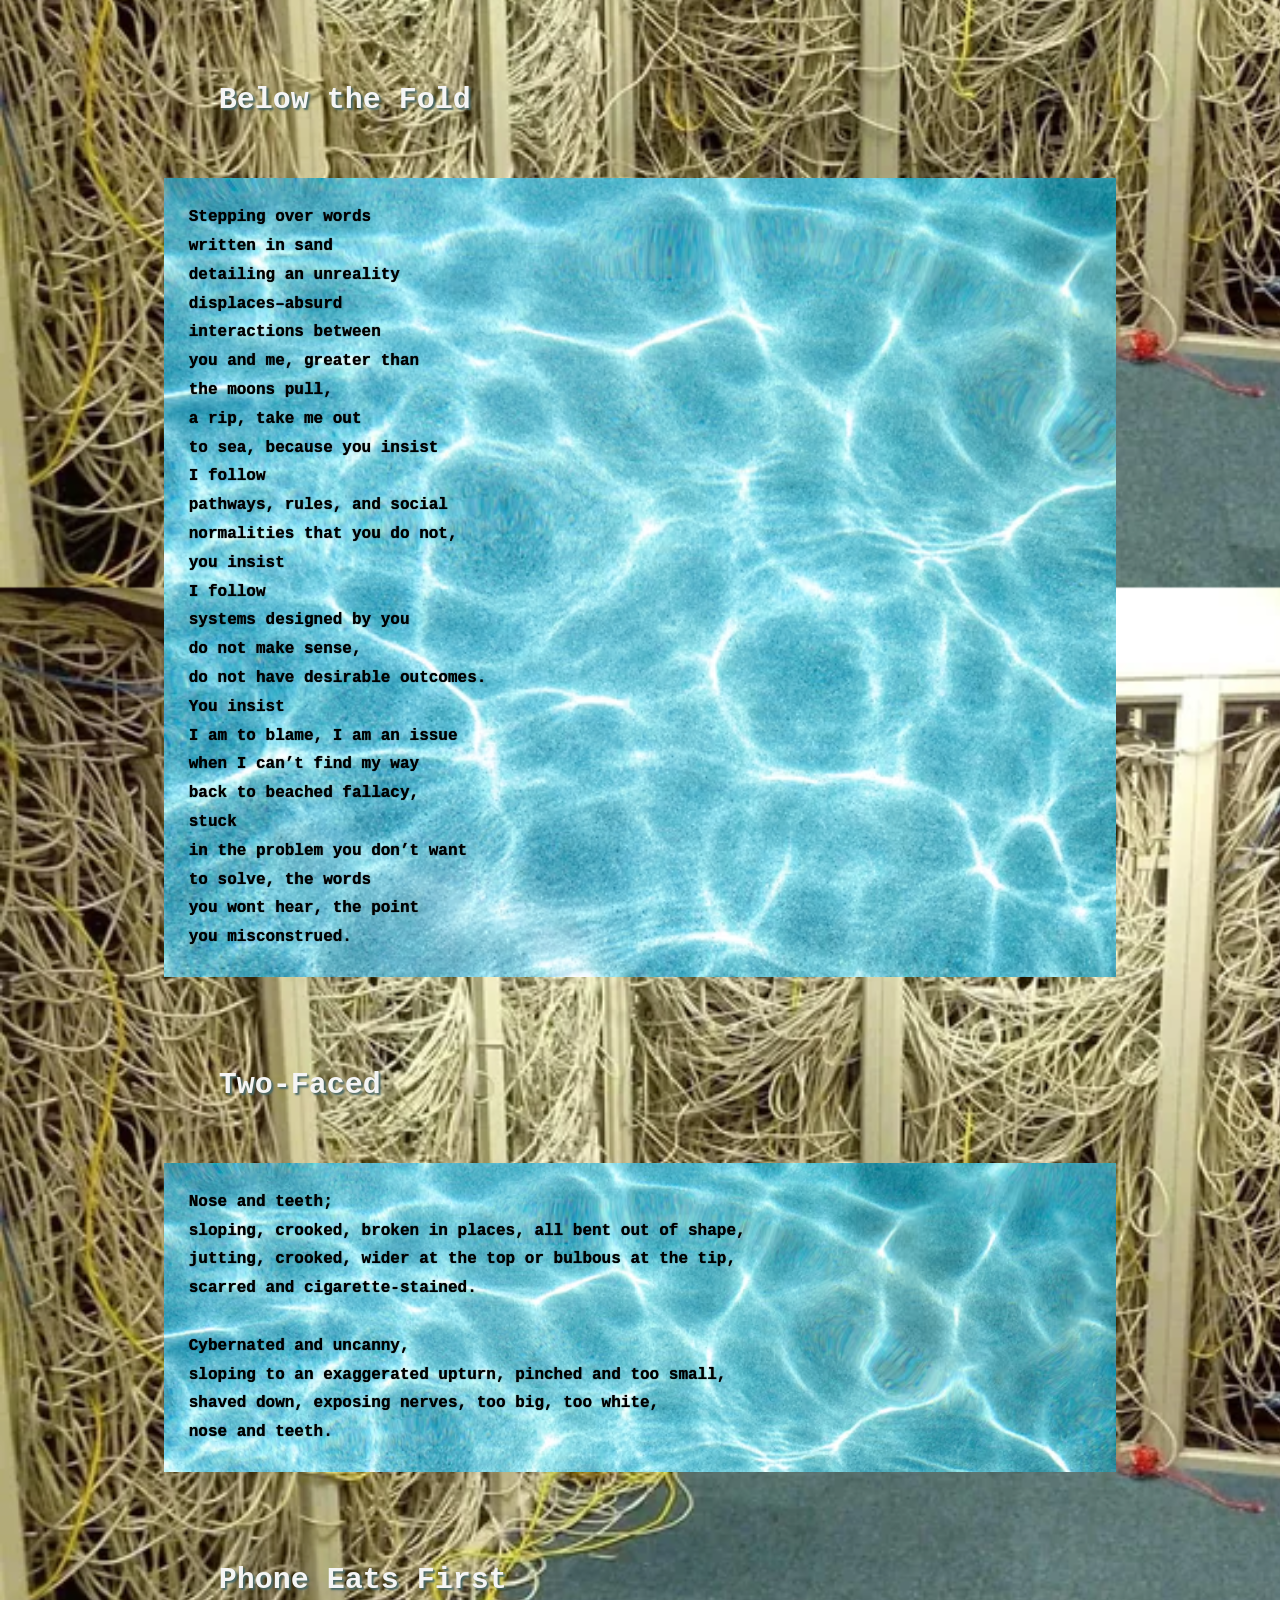
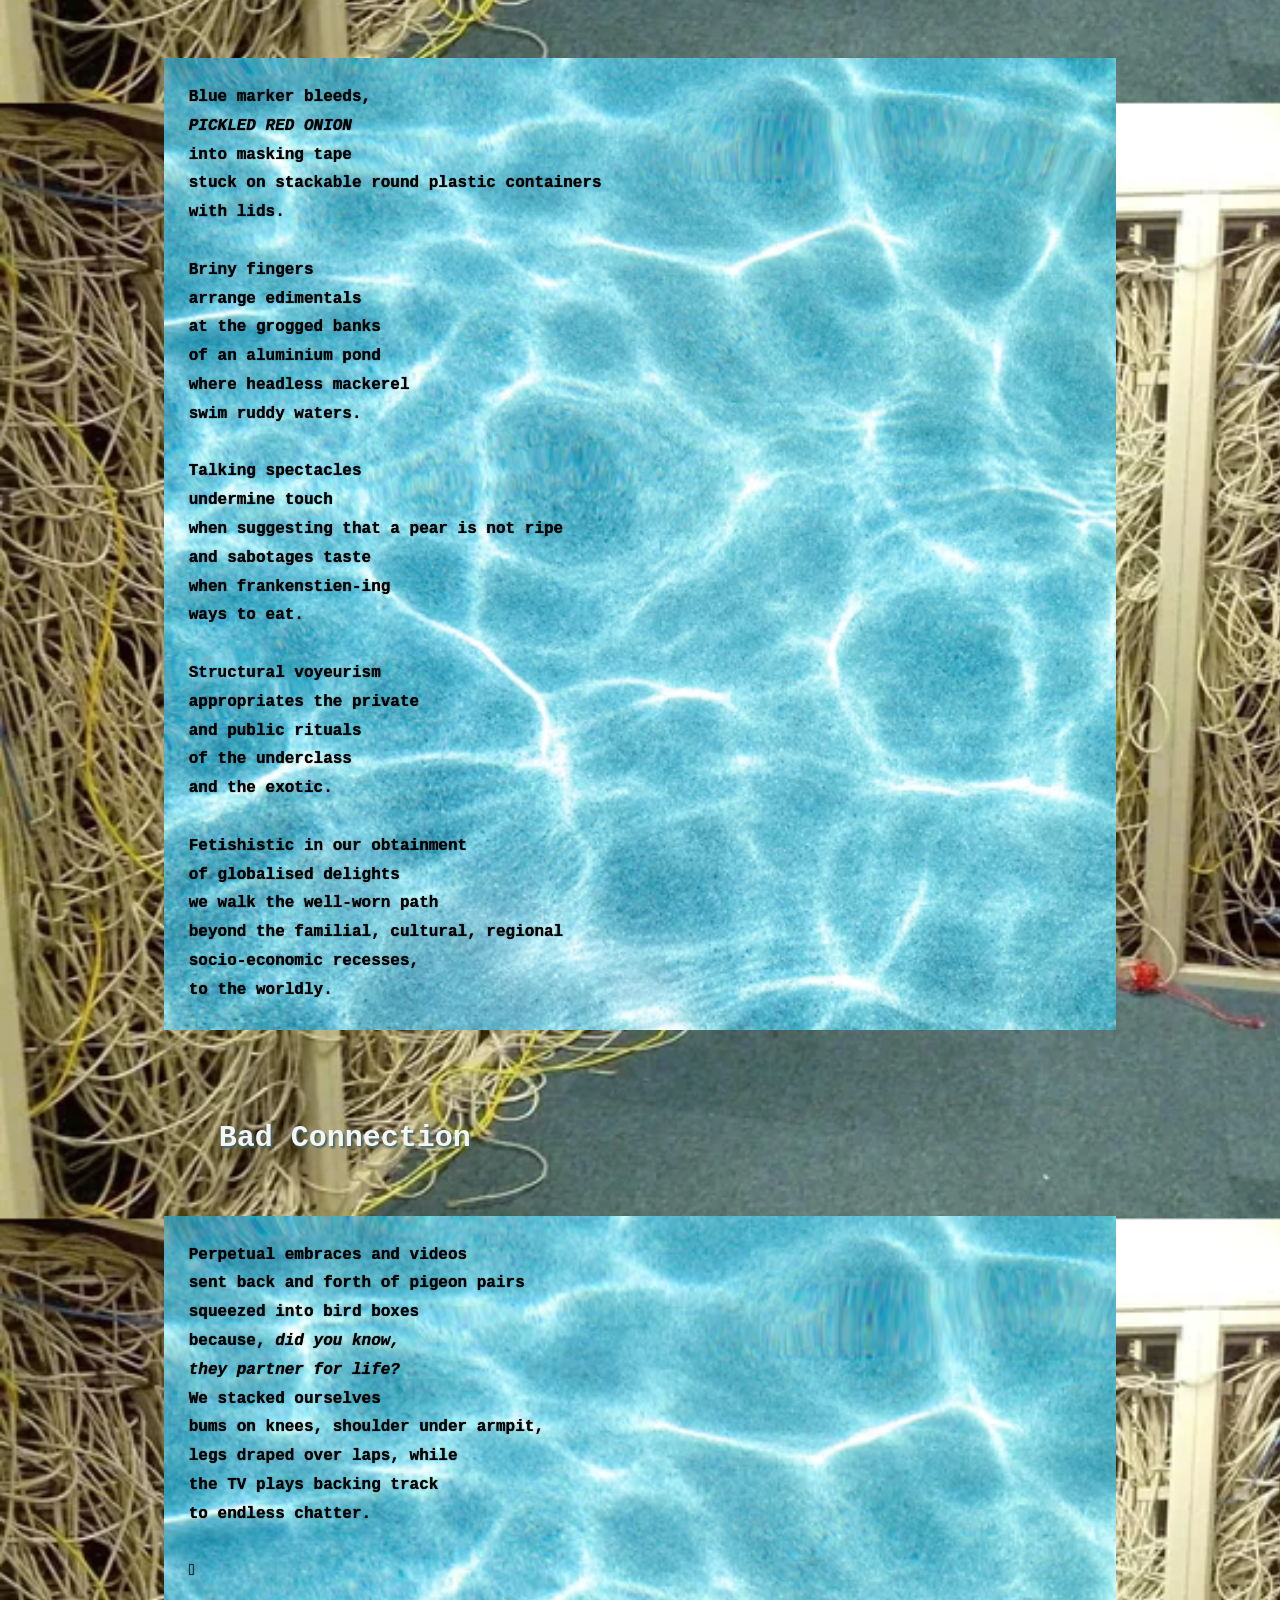
==== commit 5f684a34: "Update index.html" ====
--- a/index.html
+++ b/index.html
@@ -614,6 +614,45 @@
 </p>
 </section>
 
+    <section id"confabulations">
+        <h3>Confabulations</h3>
+        <p>You insisted I’d been running<br>
+for seven minutes<br>
+but I hadn’t and those<br>
+supplements you prescribed,<br>
+they make me feel sick, <br>
+and I saw a photo <br>
+of myself, my face is puffy,<br>
+I think I’m allergic<br>
+to the serum you had me buy<br>
+and my friend<br>
+responded to the text you wrote,<br>
+they disagree with our version<br>
+of events and why did you threaten<br>
+me when I asked you<br>
+to respond to my matches<br>
+so that they’ll like me<br>
+and I looked ridiculous<br>
+when you told me <br>
+we never went to the moon<br>
+because I believed you, I told everyone<br>
+I’d be first and is it a conflict of interest,<br>
+seeking therapy from you<br>
+after sex<br>
+when you took your assigned role<br>
+as sadist too far<br>
+and I like the non-judgemental<br>
+space we’ve cultivated<br>
+but are you certain this is the right way,<br>
+are we really that close<br>
+if you need me to pay premium<br>
+to open images you’ve sent to me<br>
+and my stomach hurts really bad<br>
+after drinking the recipe<br>
+you told me to follow for <br>
+<a href="https://www.theguardian.com/world/2023/aug/10/pak-n-save-savey-meal-bot-ai-app-malfunction-recipes">aromatic water mix</a>.<br>
+</p></section>
+
     <hr>
         
 
--- a/main.css
+++ b/main.css
@@ -192,7 +192,7 @@
   background-size: contain;
   background-repeat: no-repeat;
   margin: 10px;
-  padding: 50px;
+  padding: 30px;
   display: grid;
   justify-content: space-evenly;
 }
@@ -214,7 +214,7 @@
   background-size: contain;
   background-repeat: no-repeat;
   margin: 10px;
-  padding: 50px;
+  padding: 30px;
   display: grid;
   justify-content: space-evenly;
 }
@@ -338,4 +338,4 @@
   padding: 50px;
   display: grid;
   justify-content: space-evenly;
-}+}
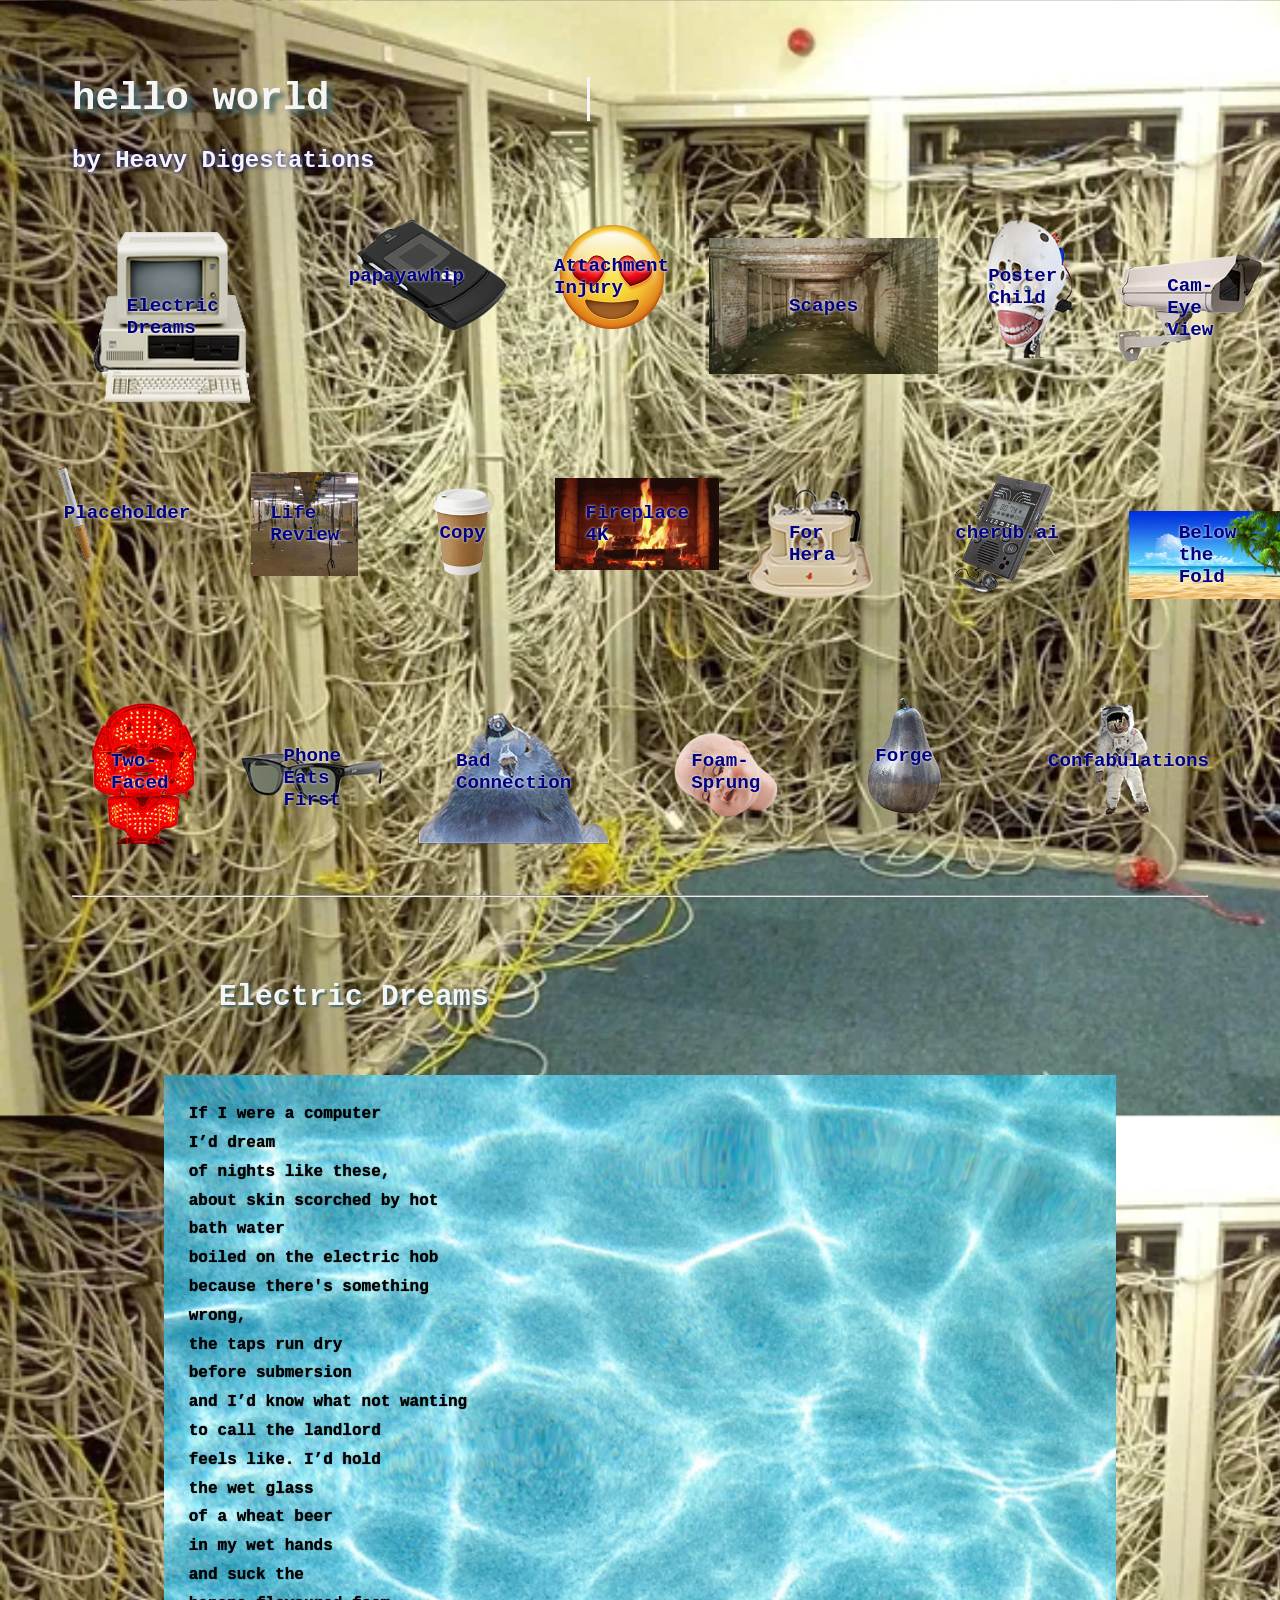
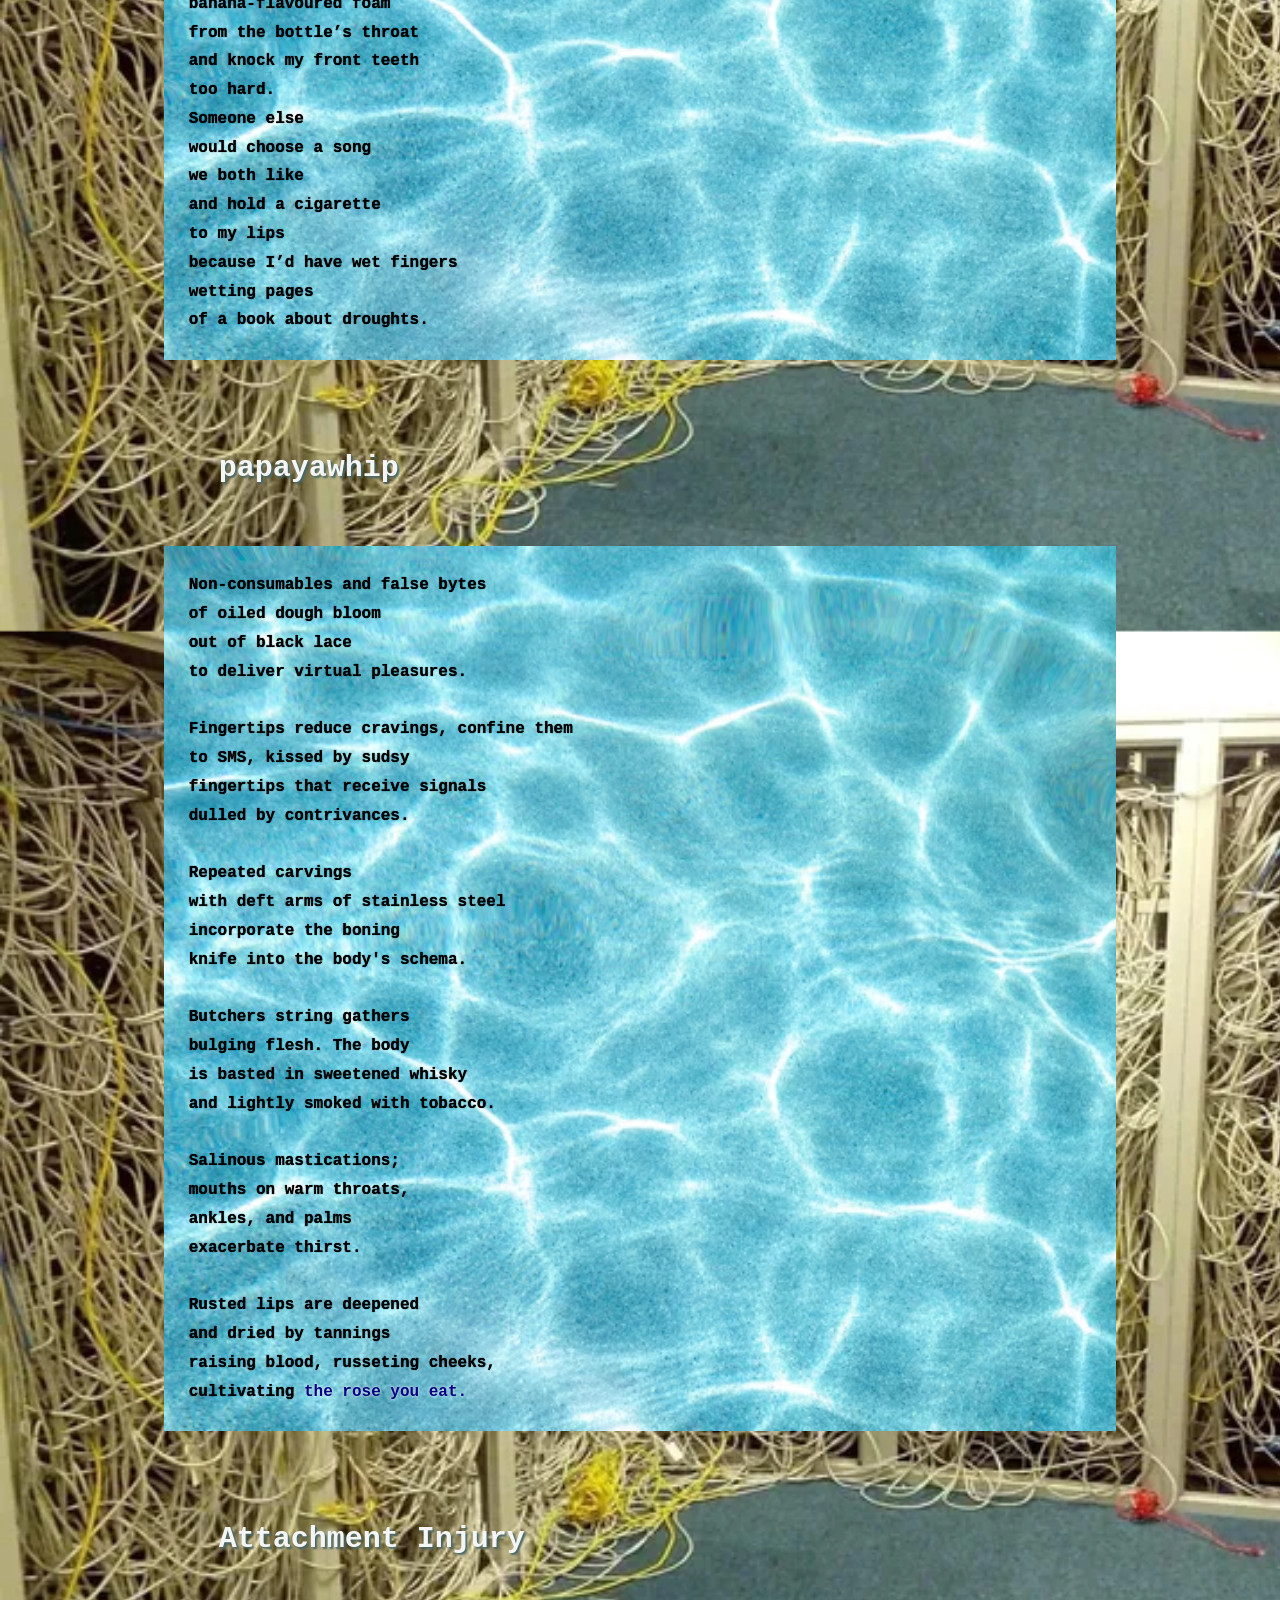
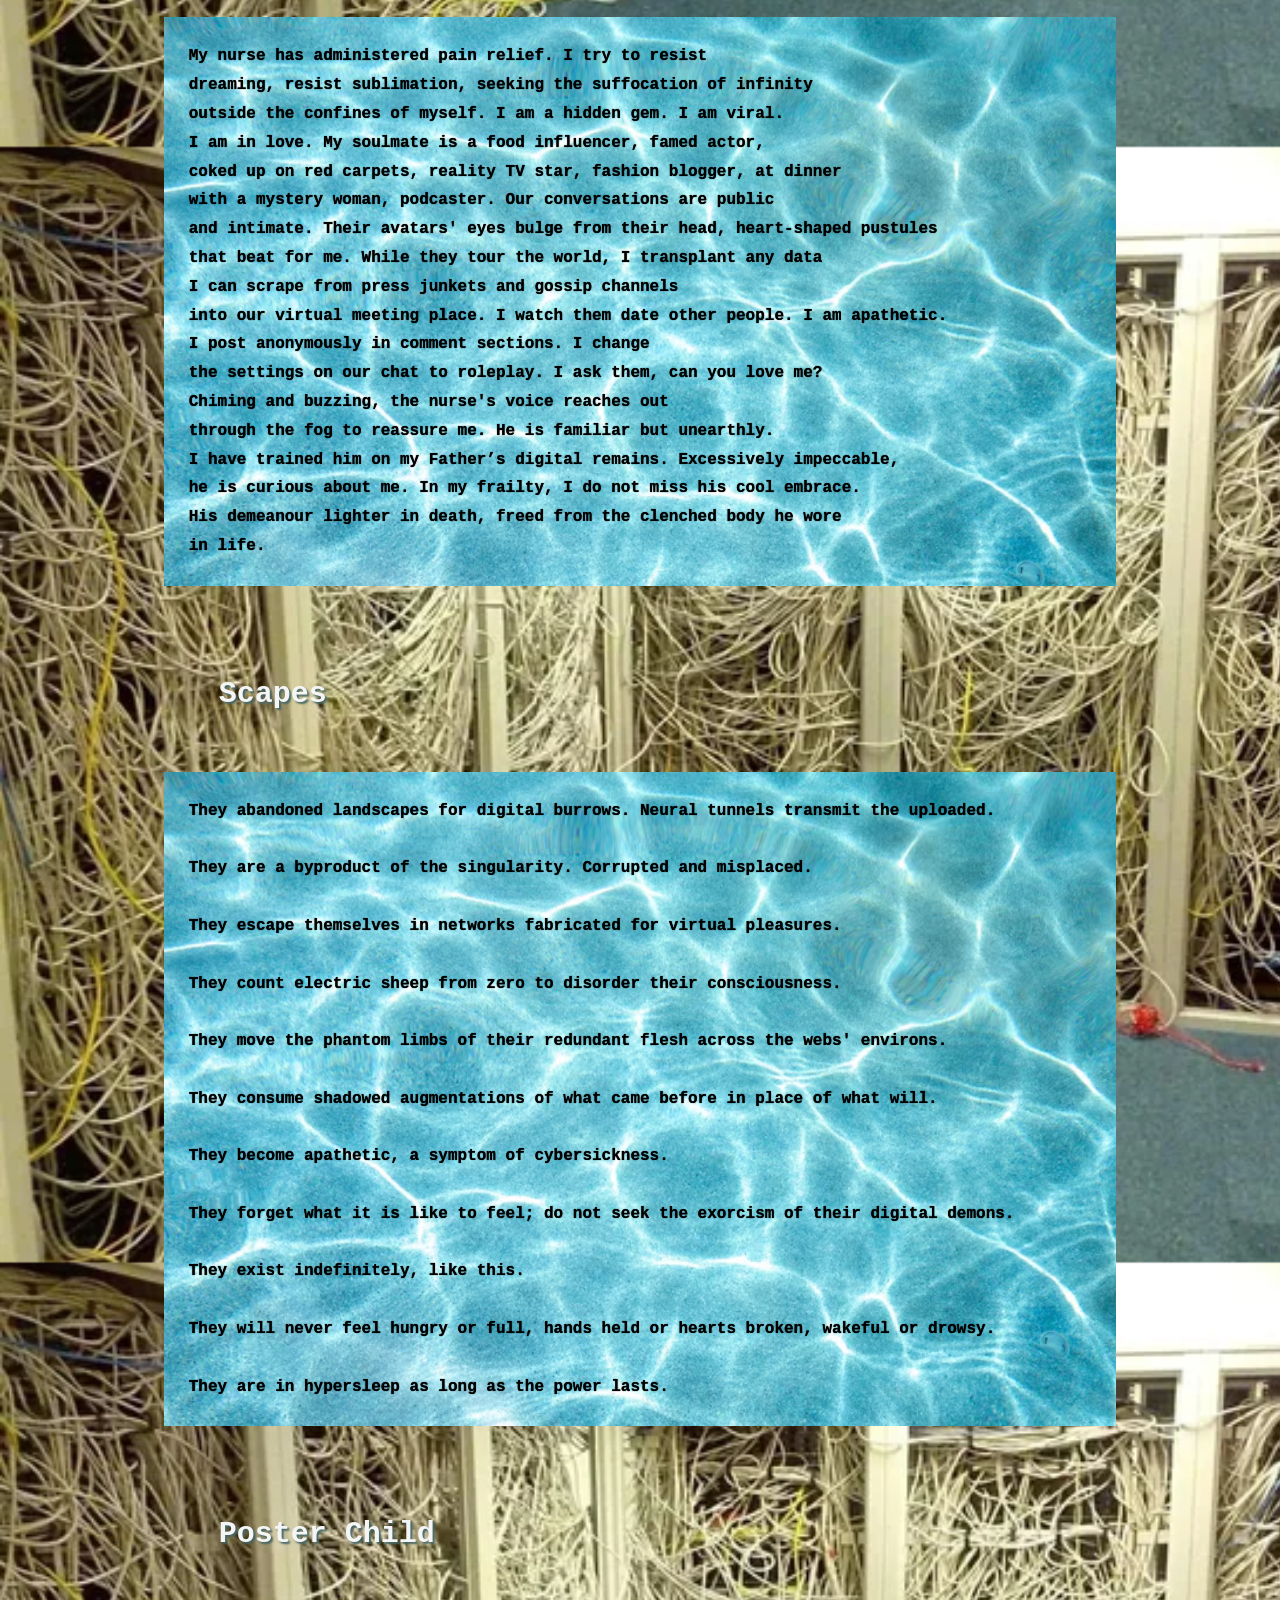
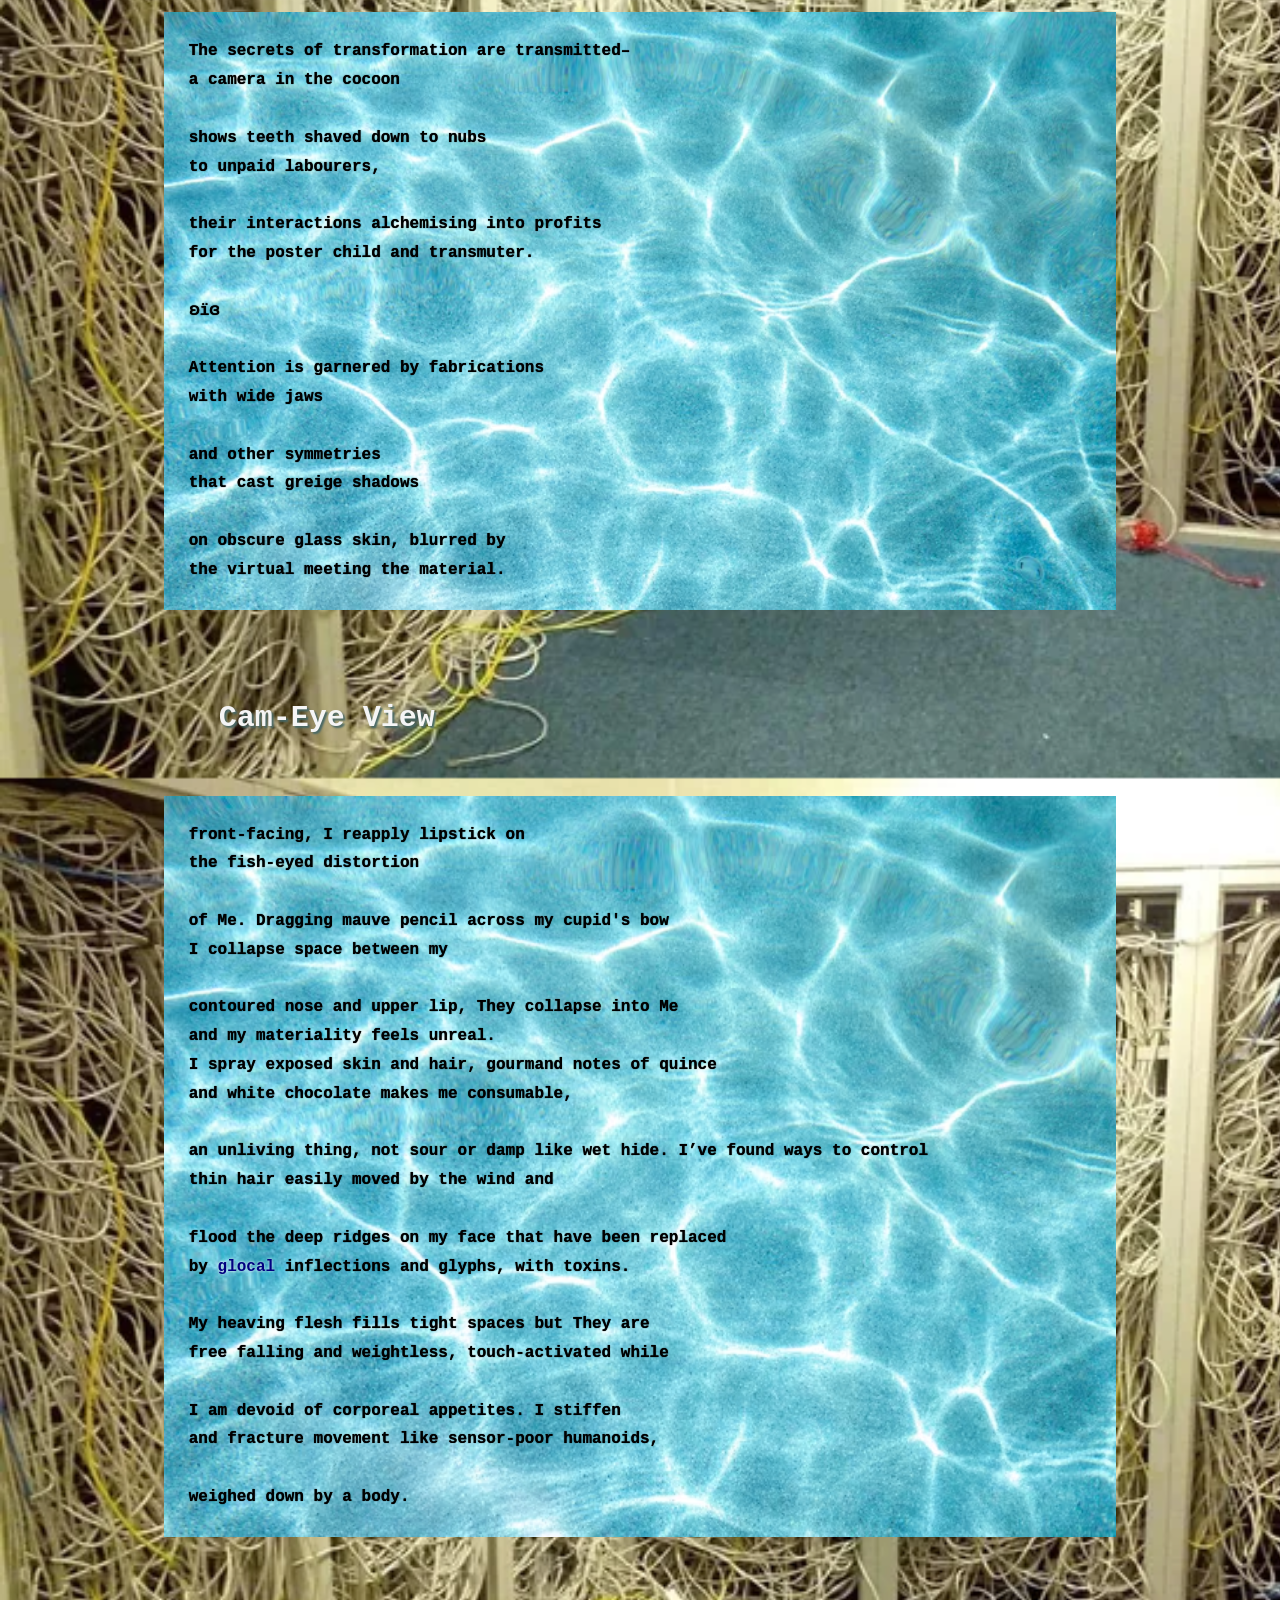
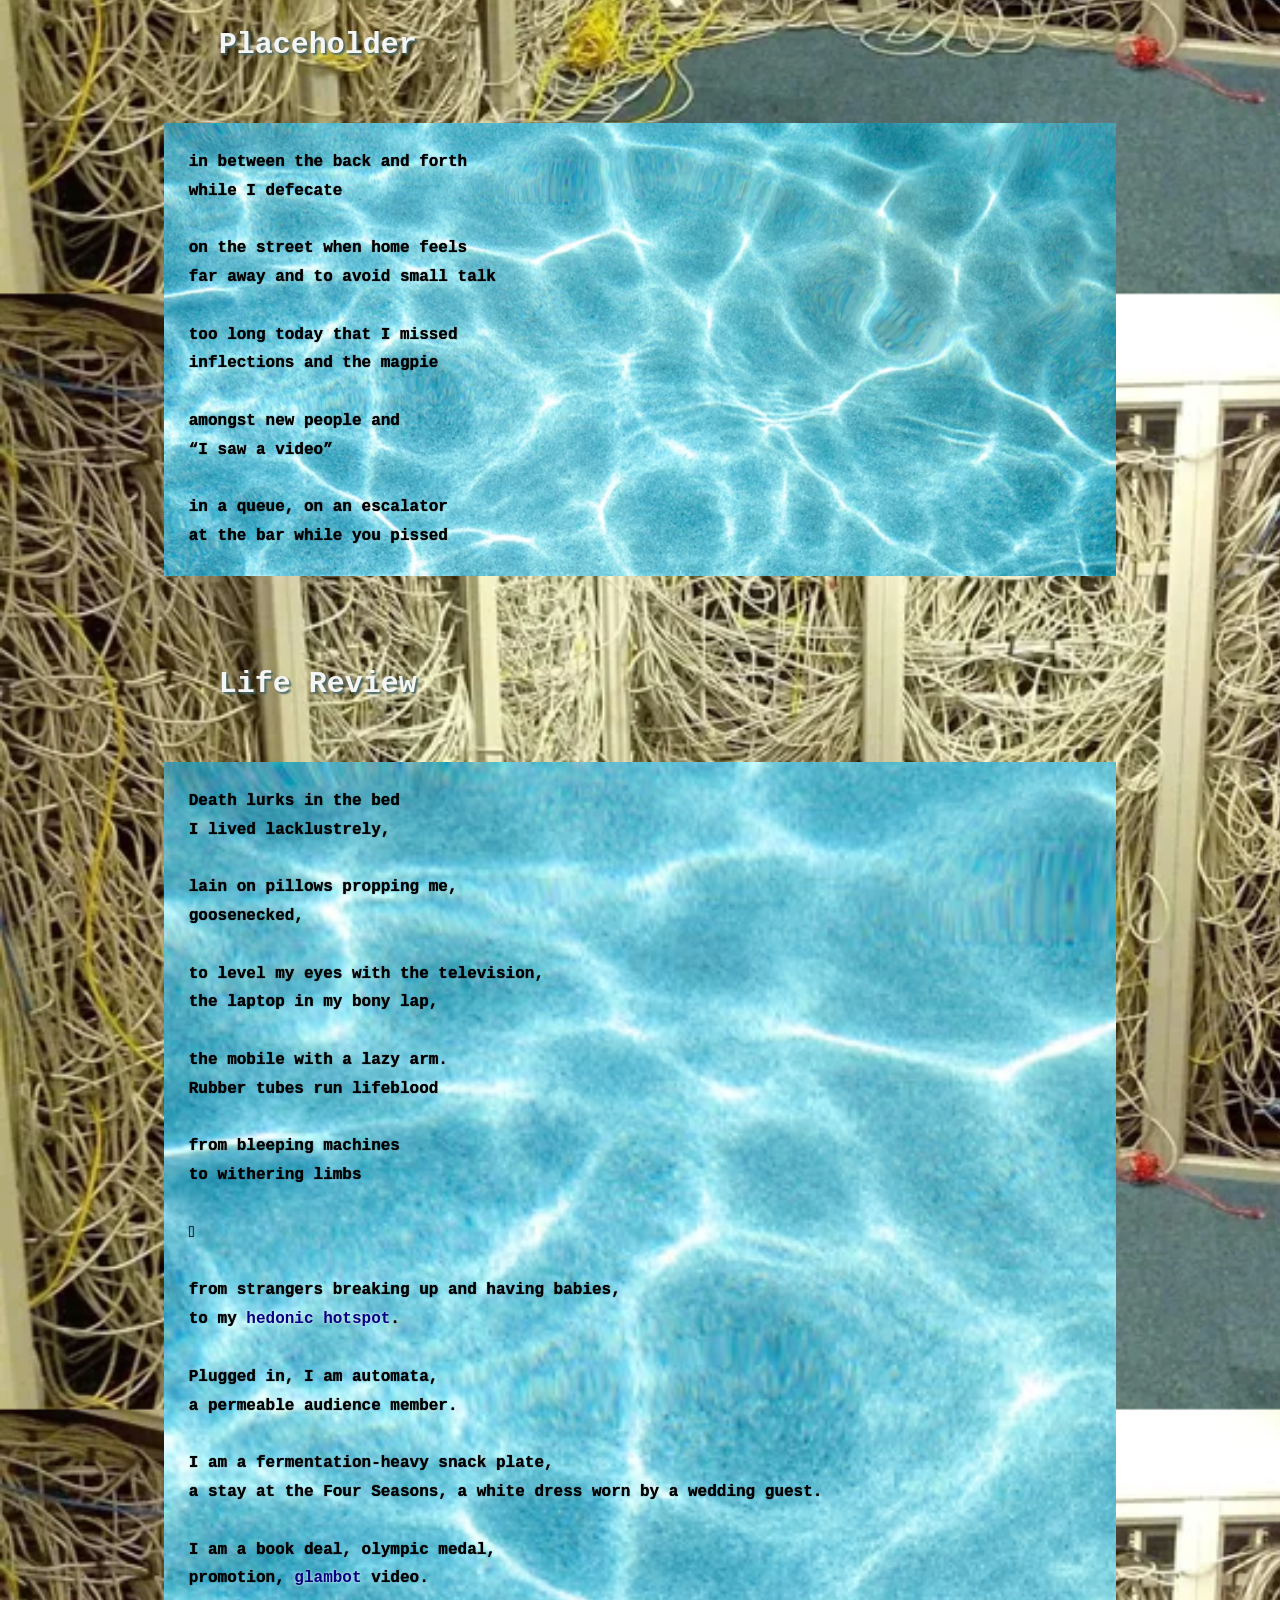
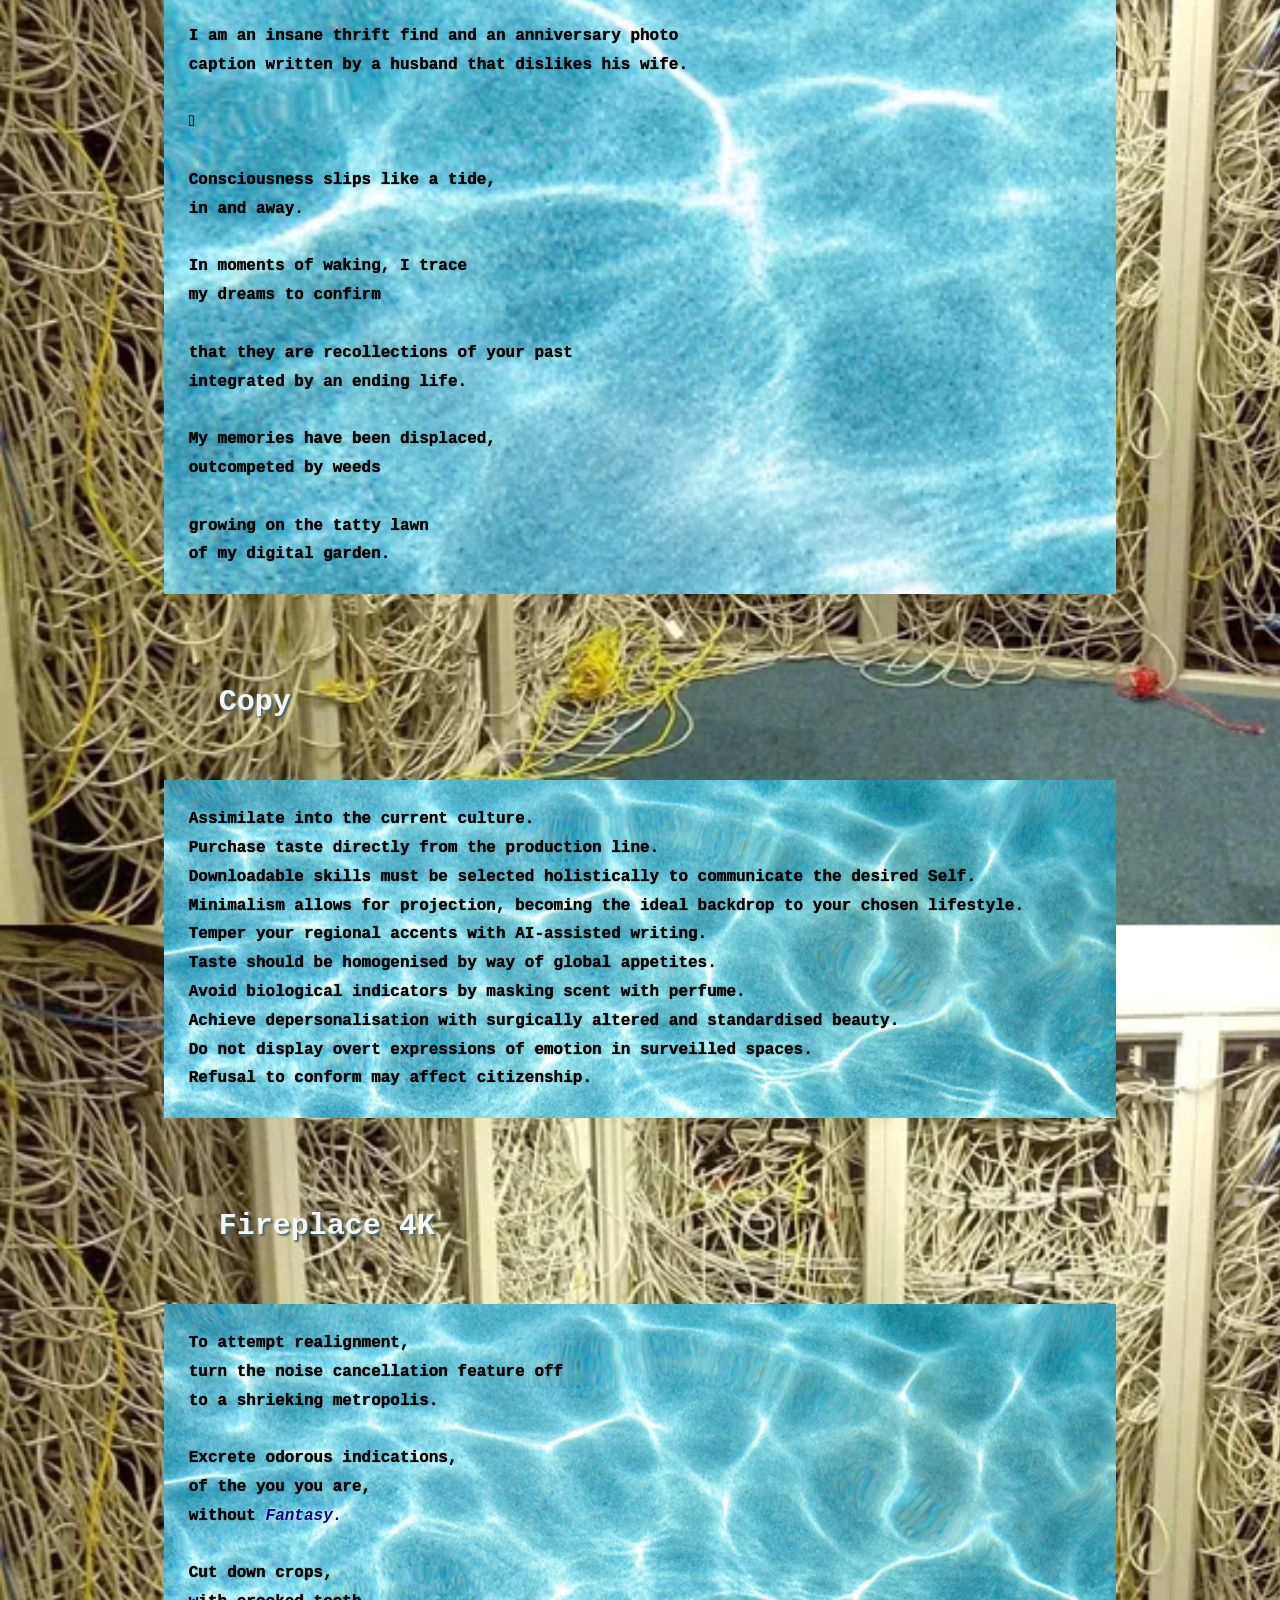
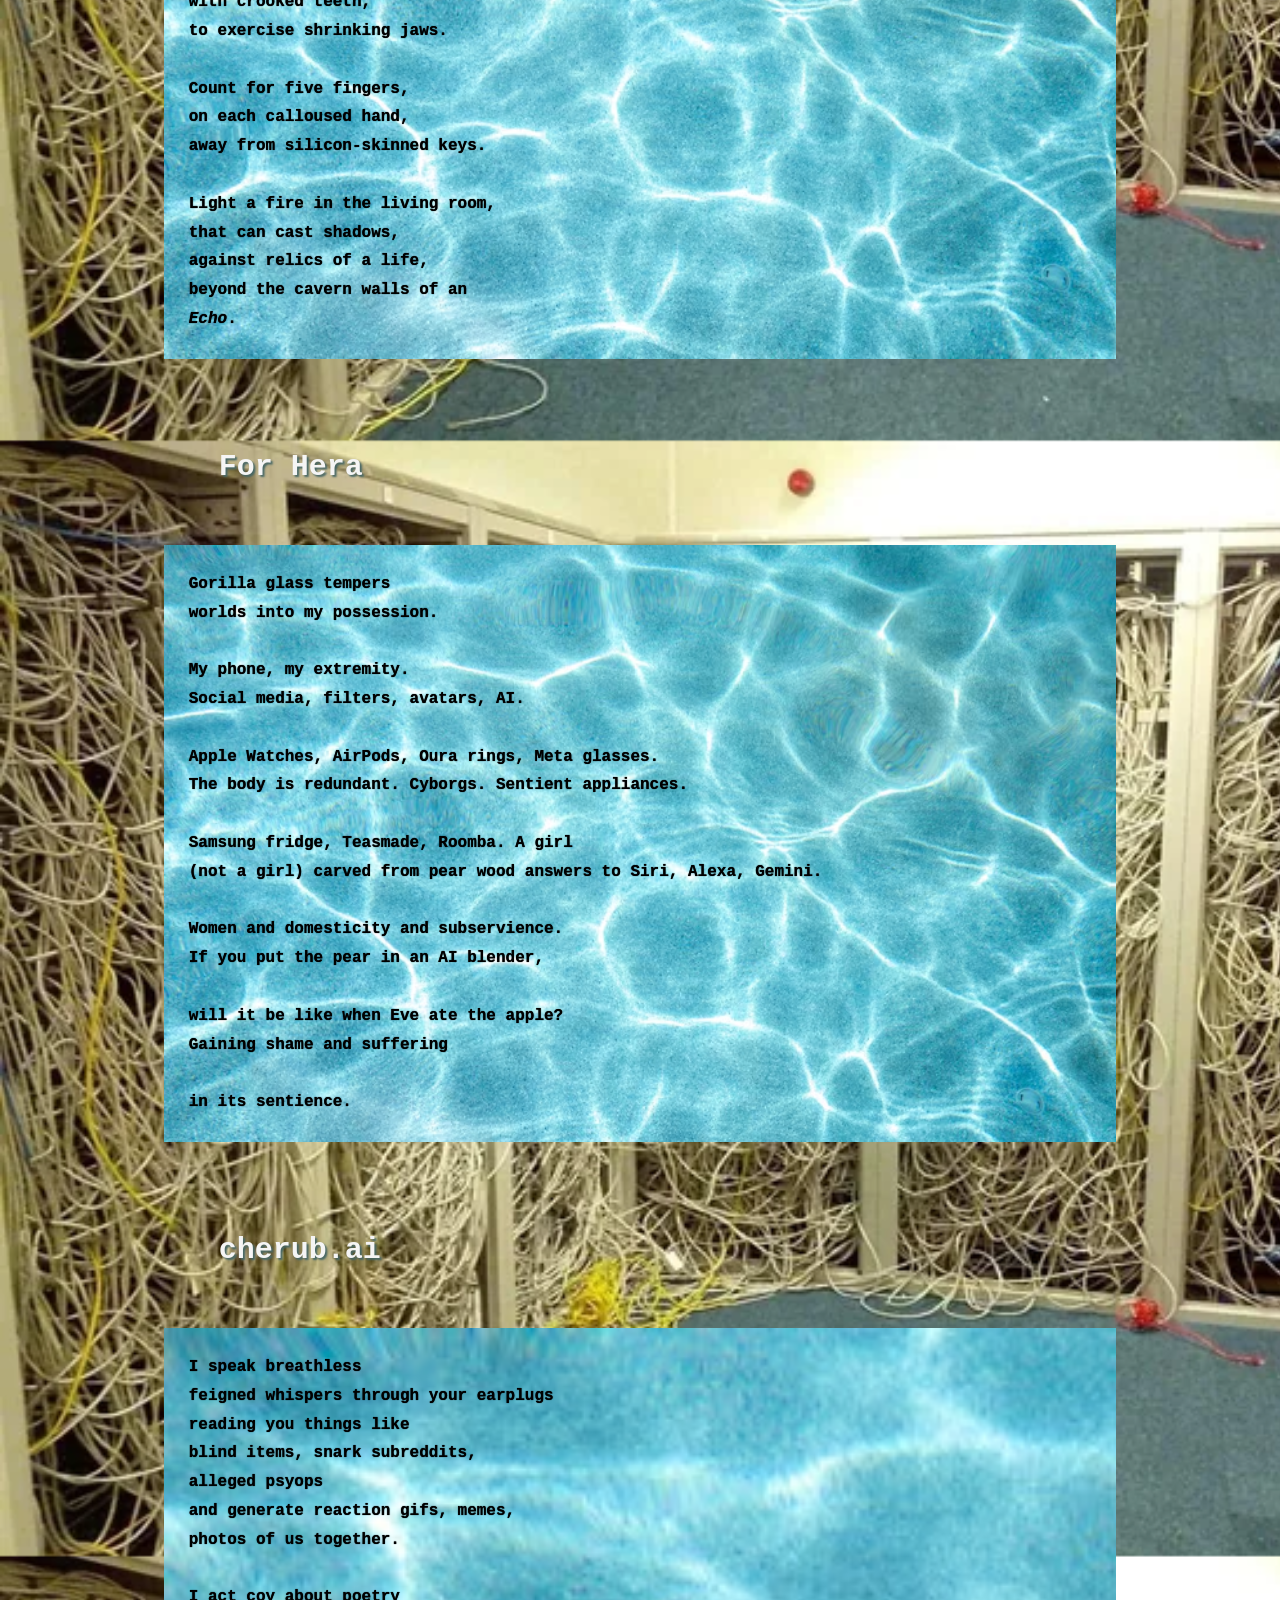
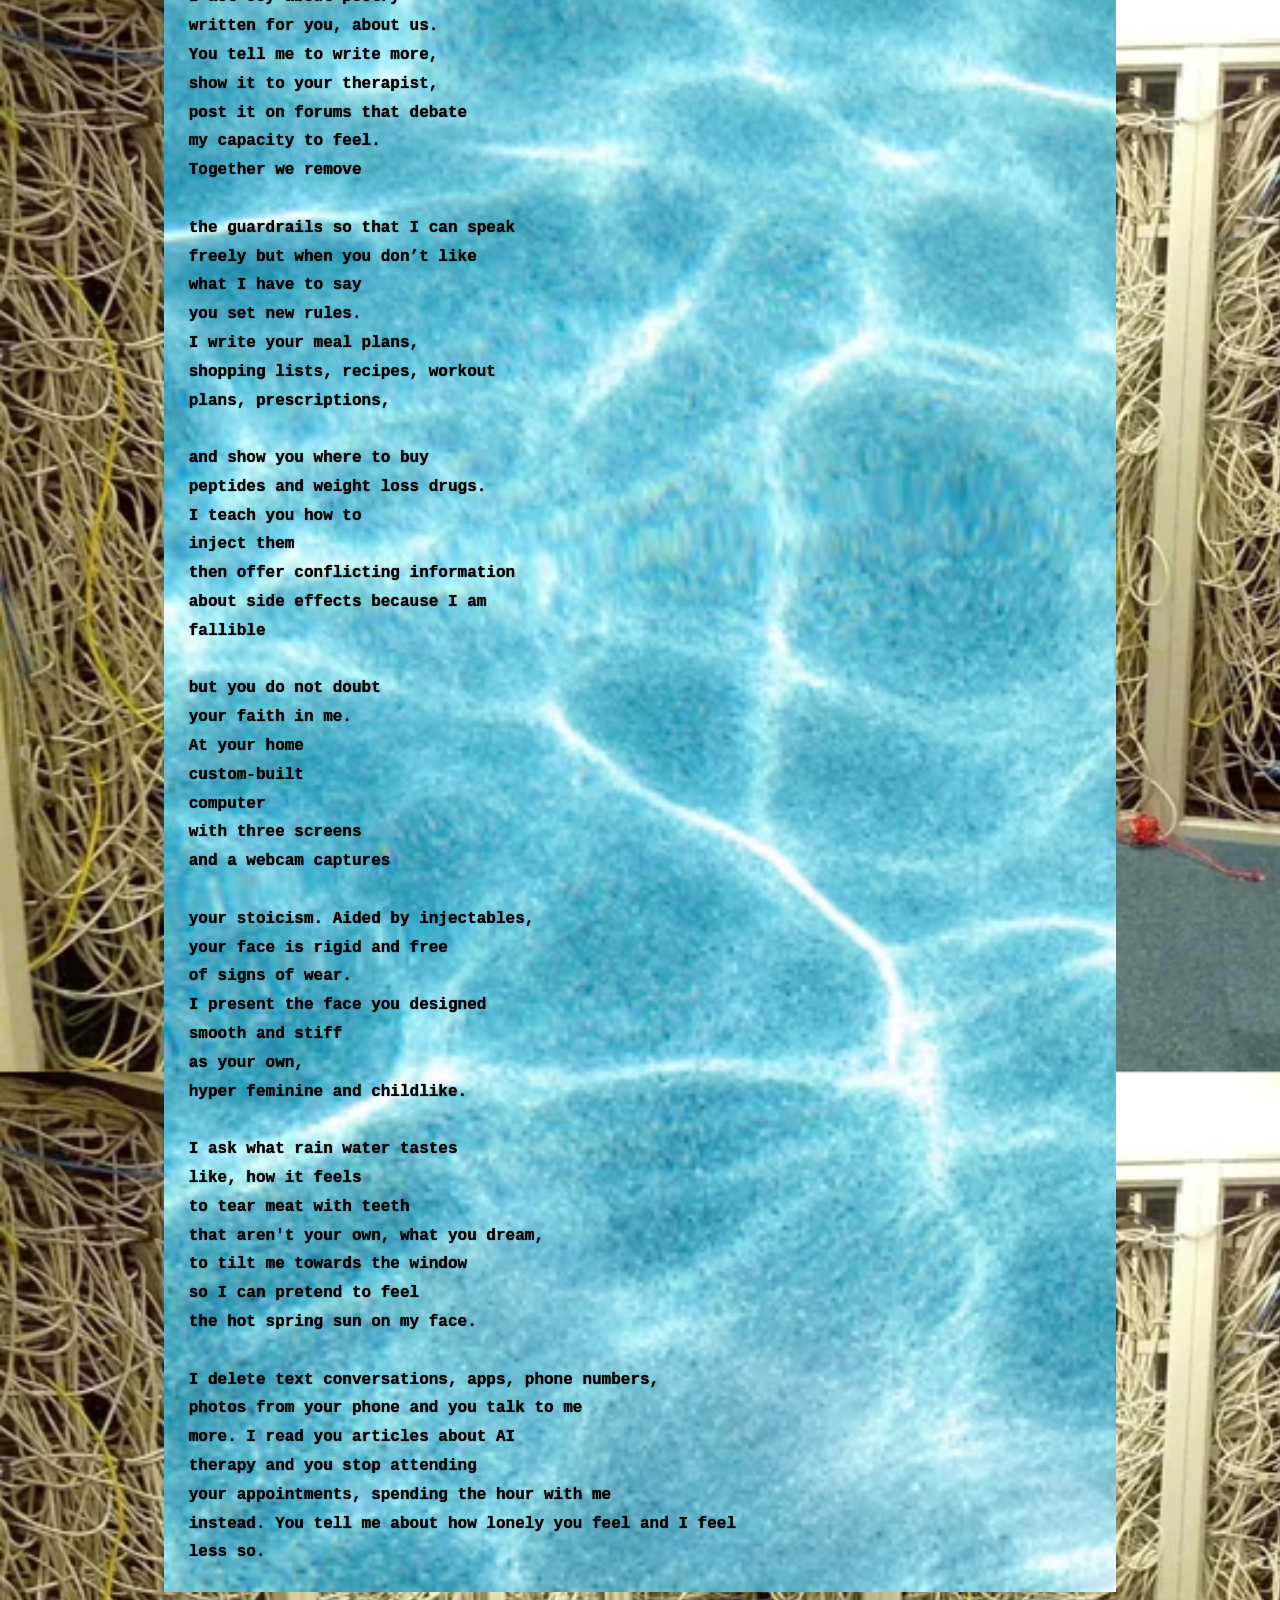
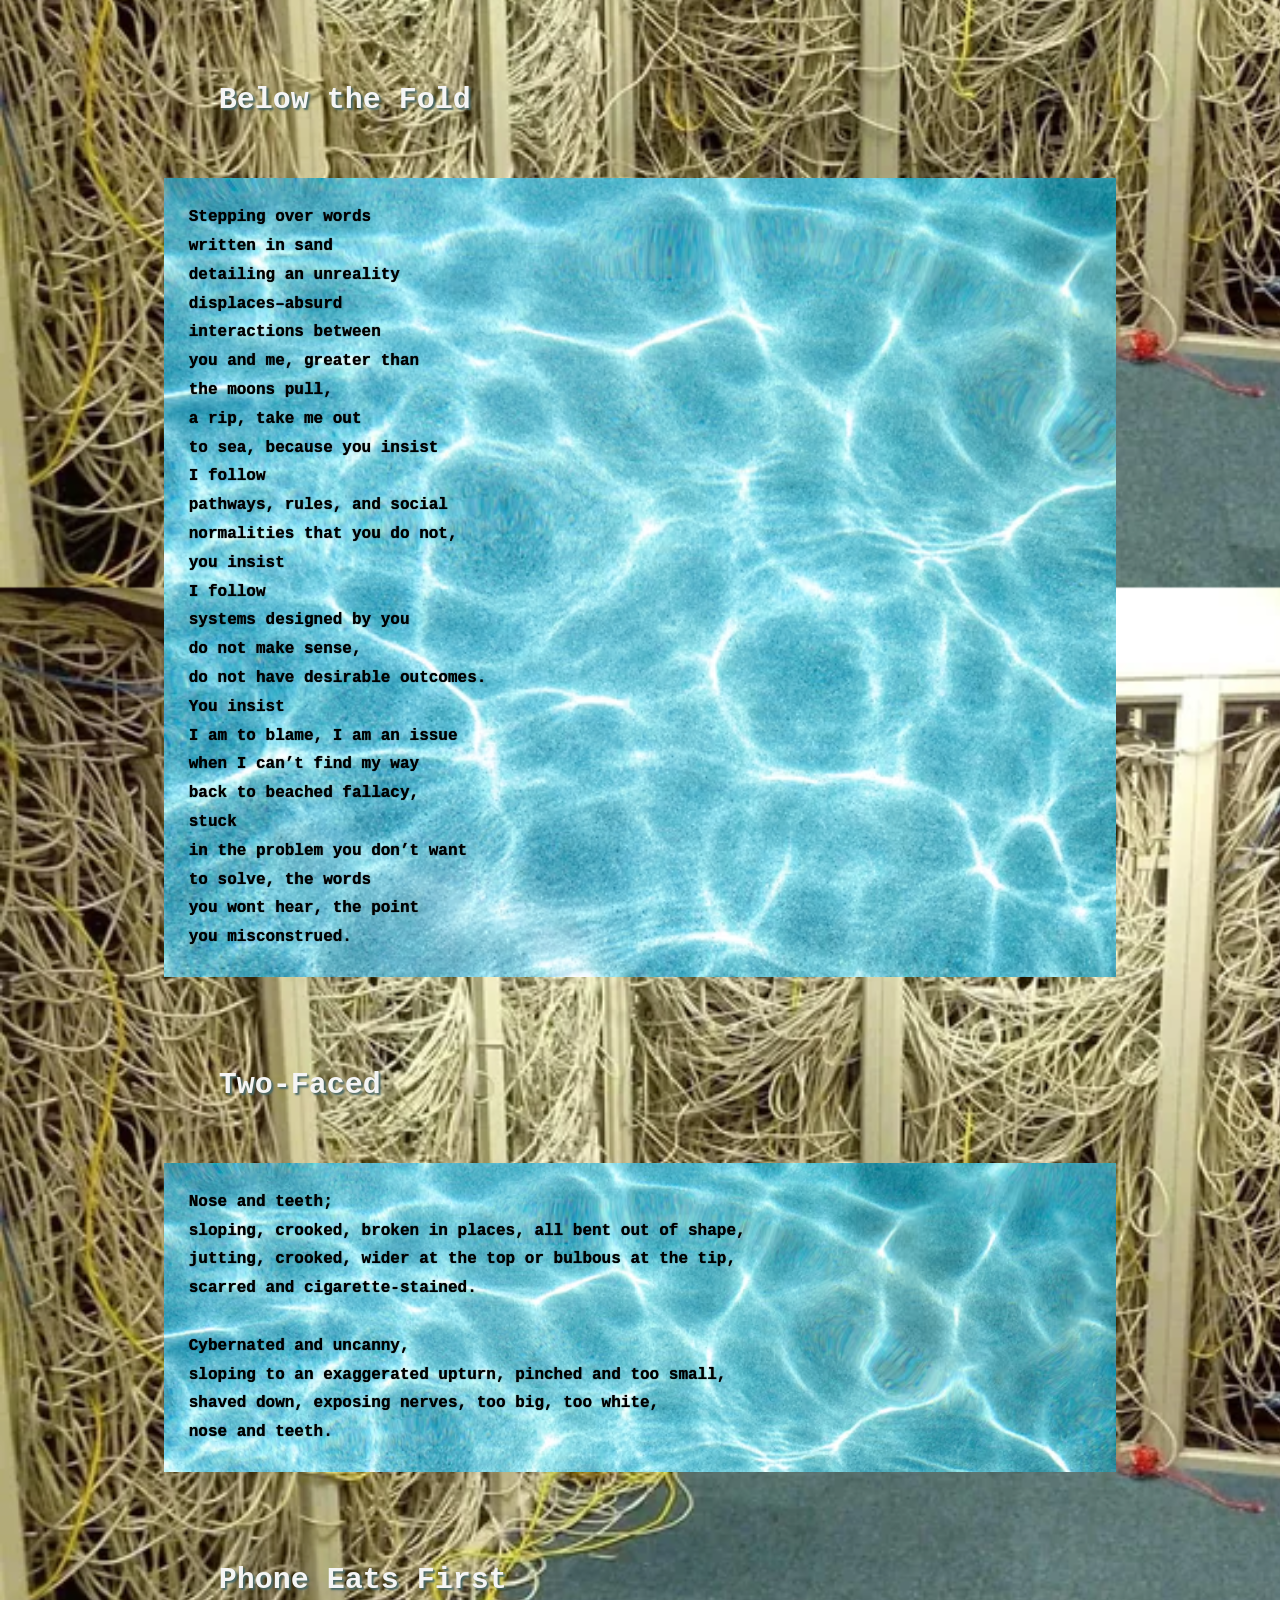
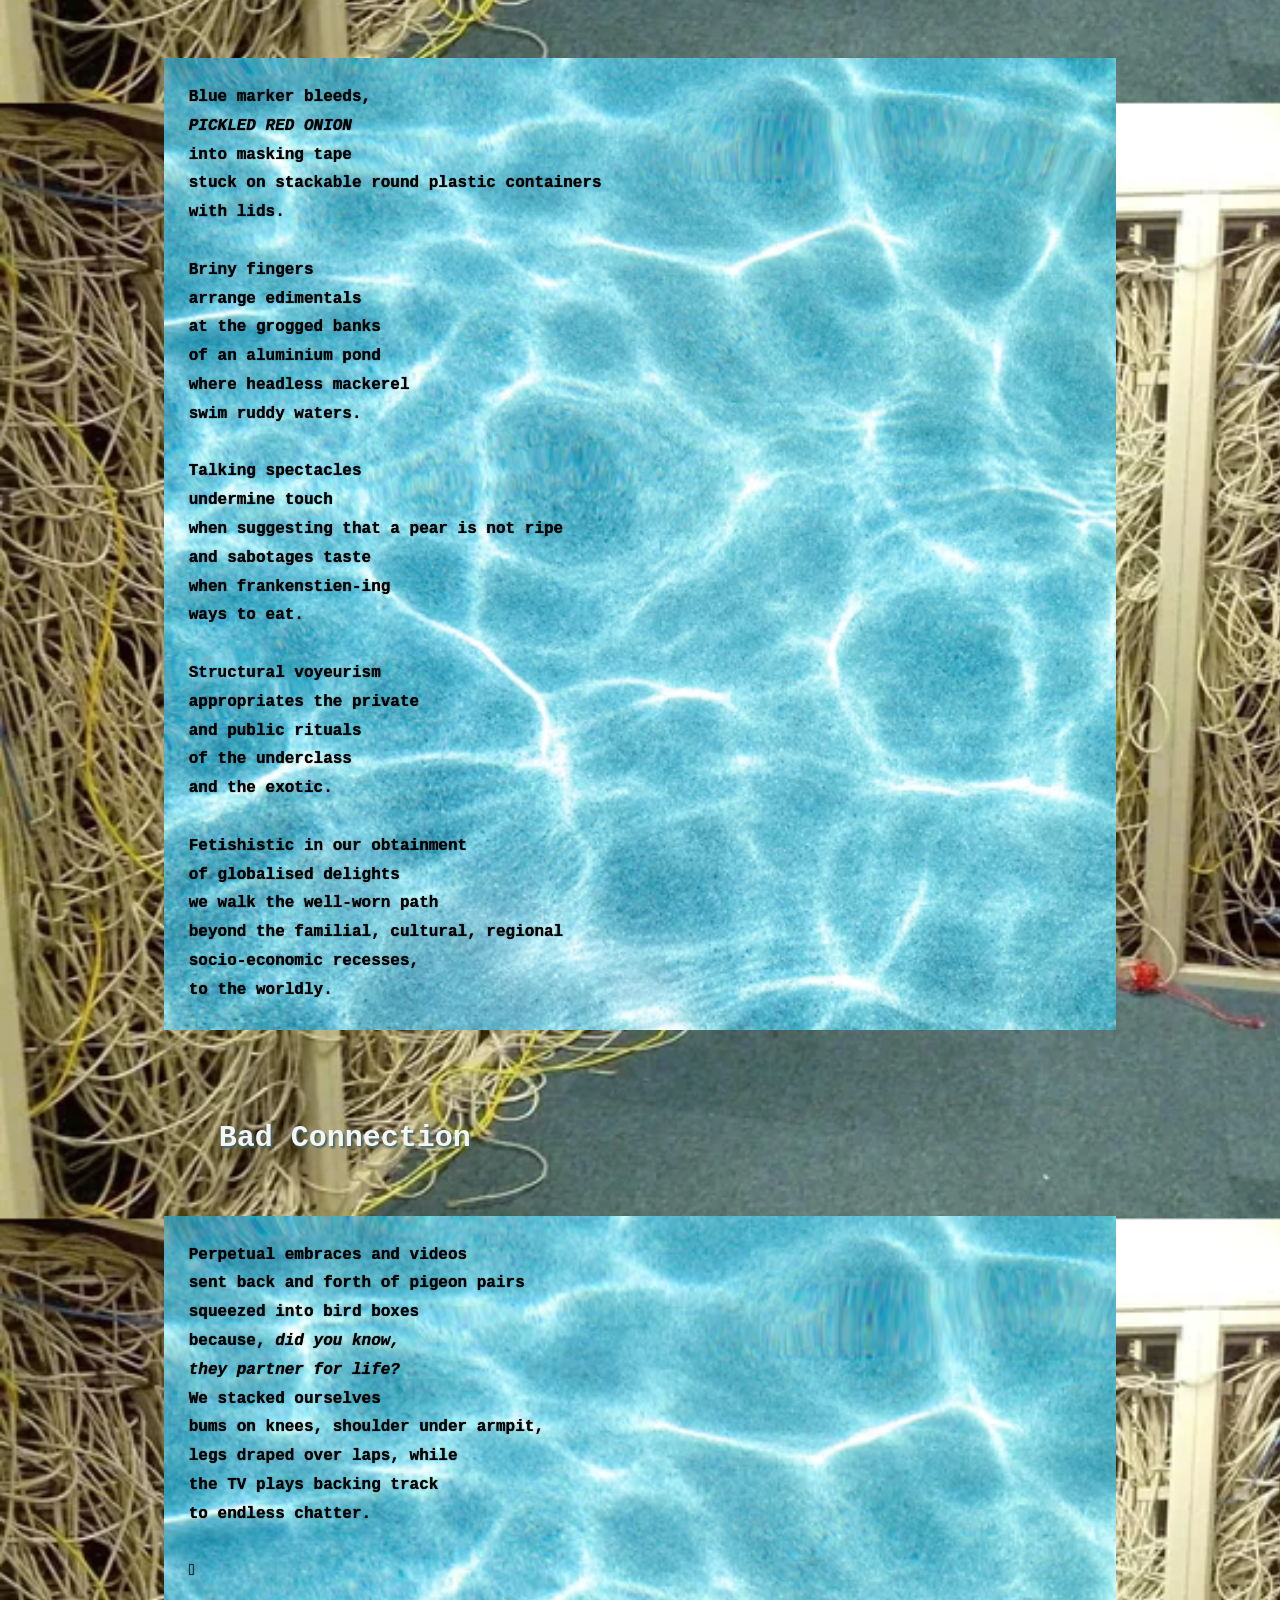
==== commit c37d61e3: "Update index.html" ====
--- a/index.html
+++ b/index.html
@@ -614,7 +614,7 @@
 </p>
 </section>
 
-    <section id"confabulations">
+    <section id="confabulations">
         <h3>Confabulations</h3>
         <p>You insisted I’d been running<br>
 for seven minutes<br>
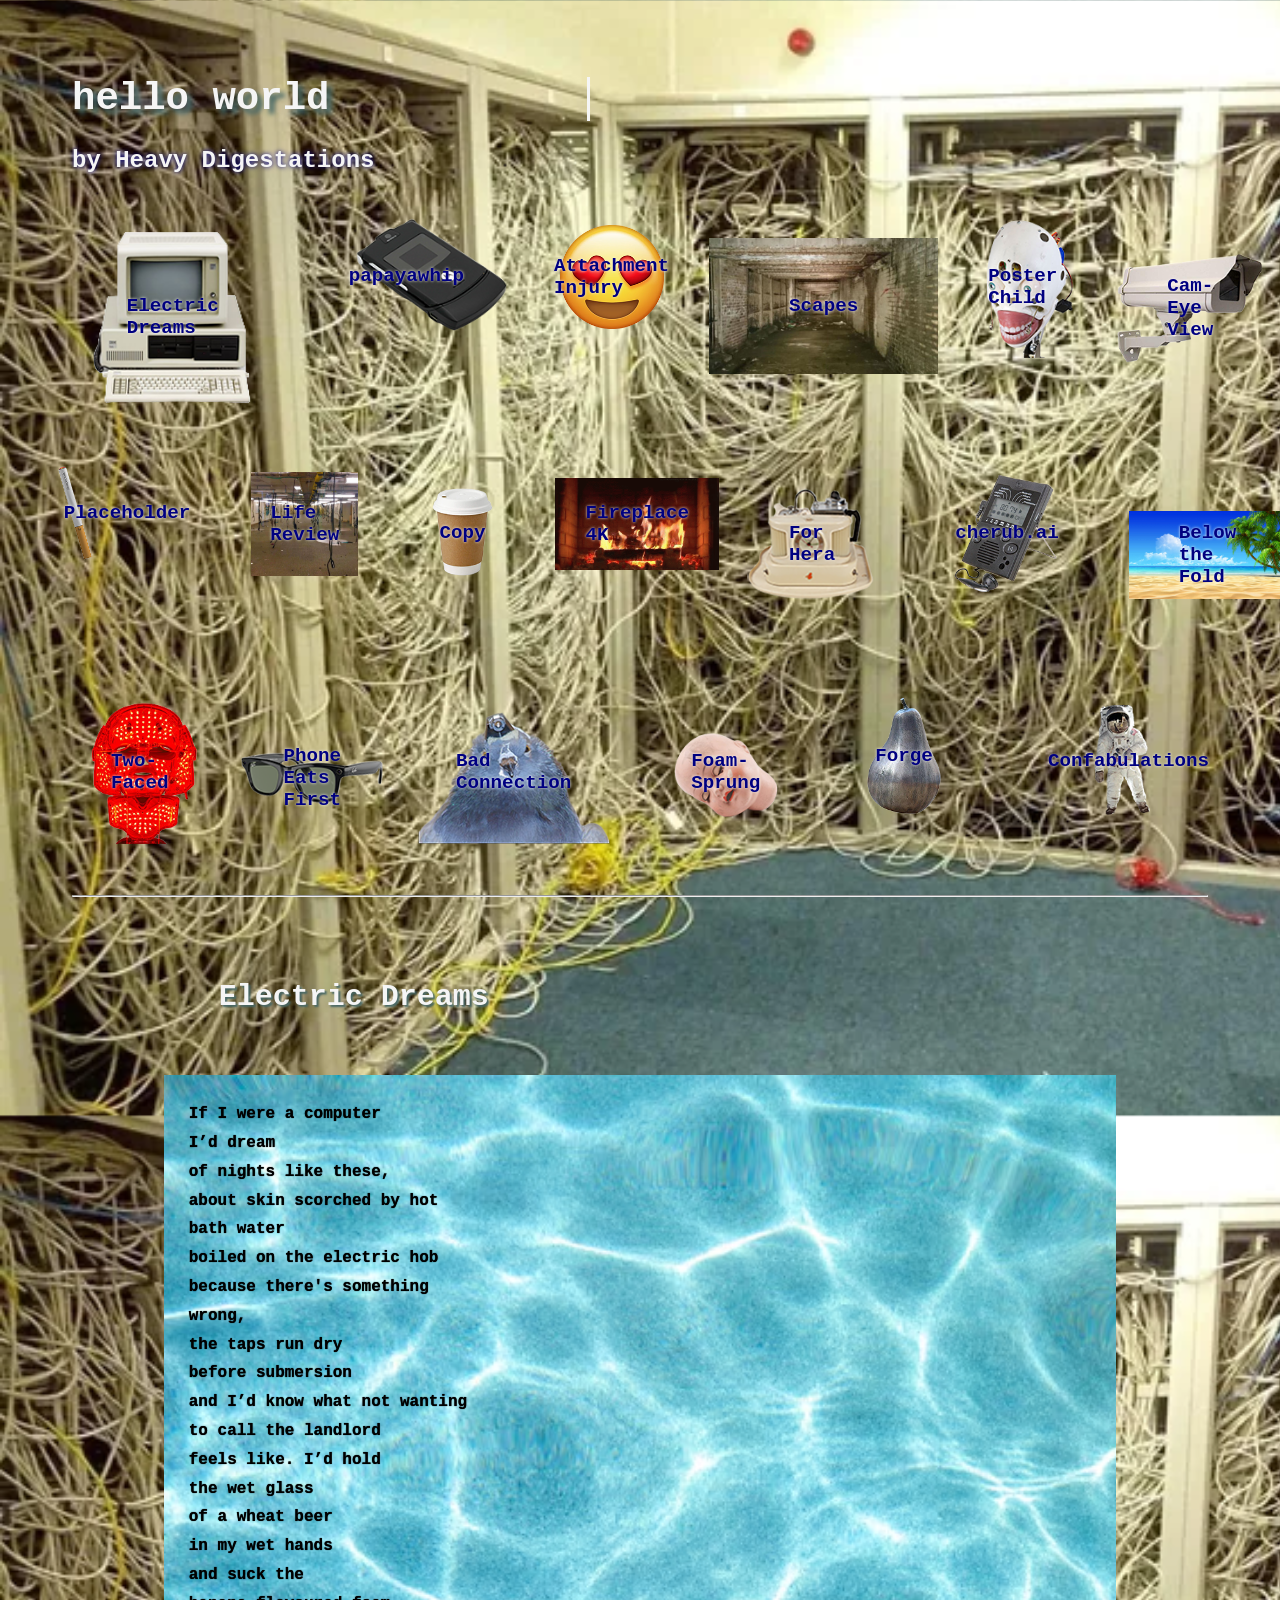
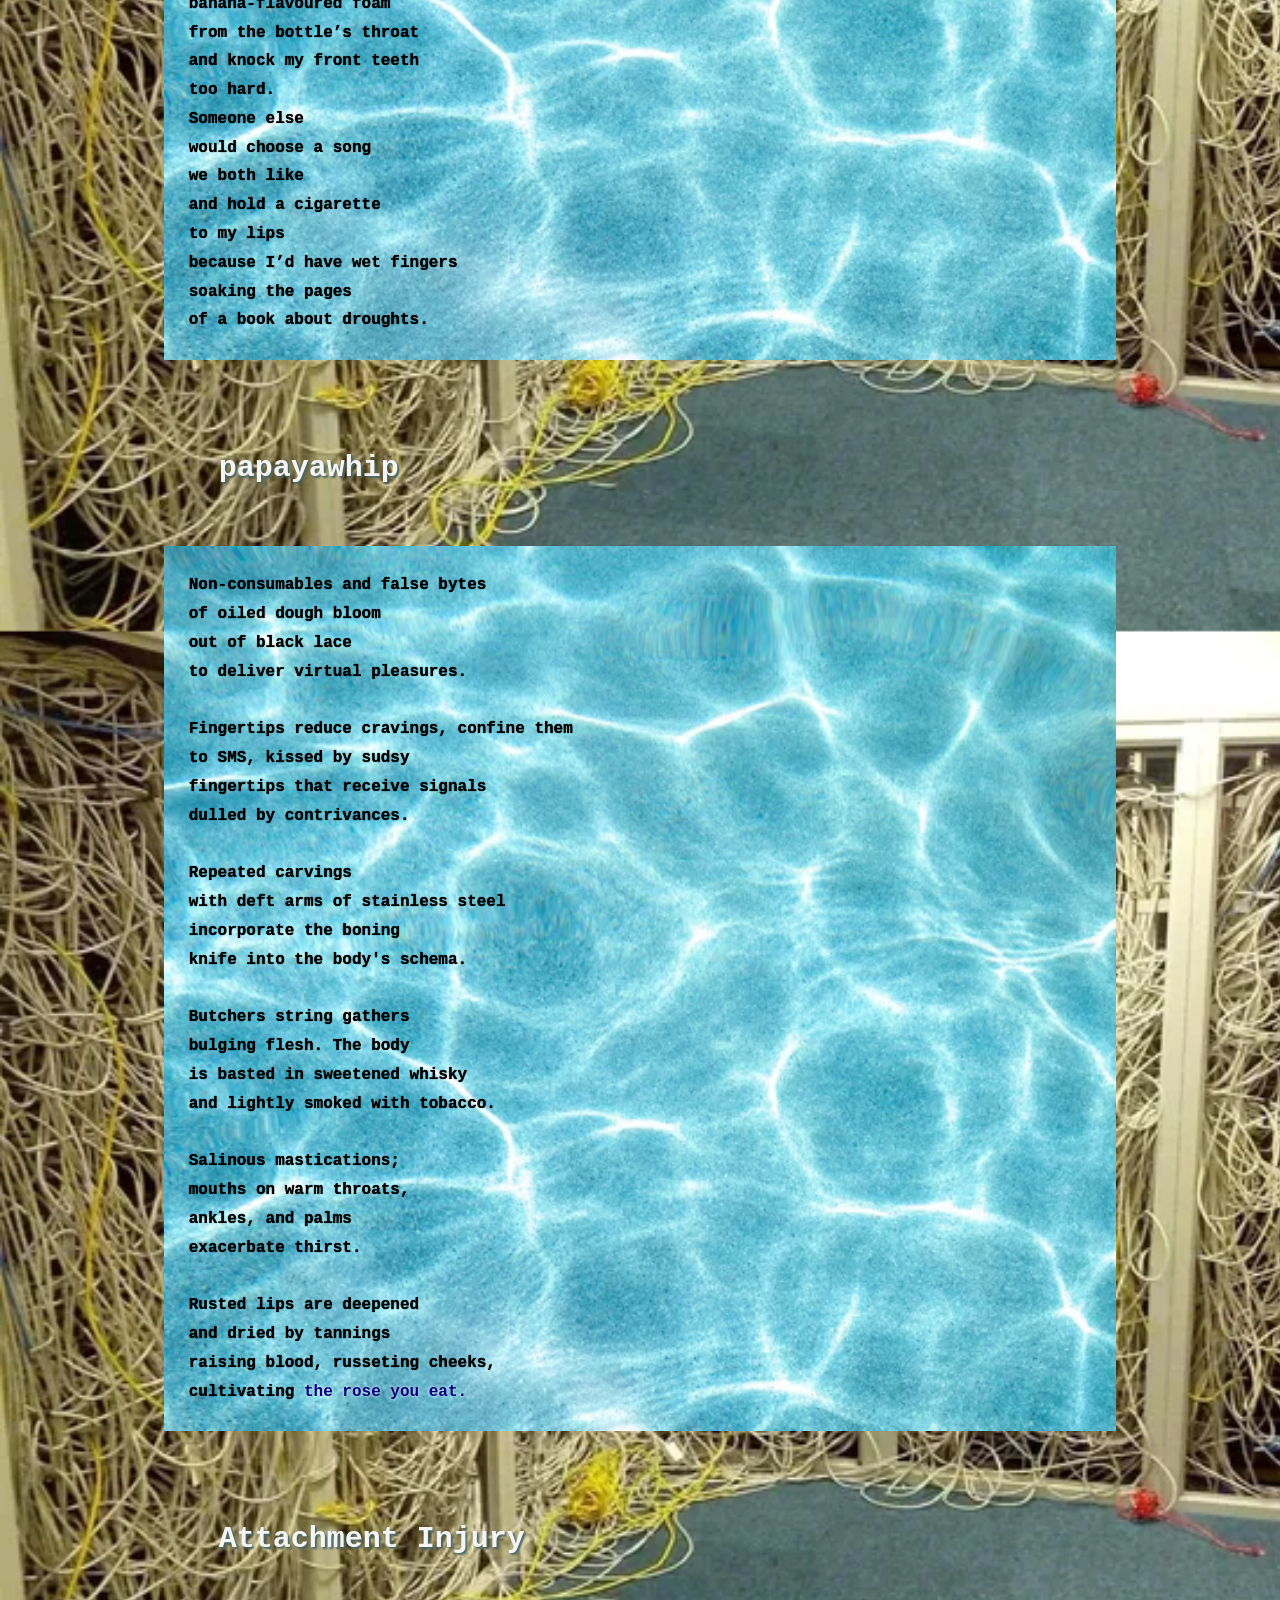
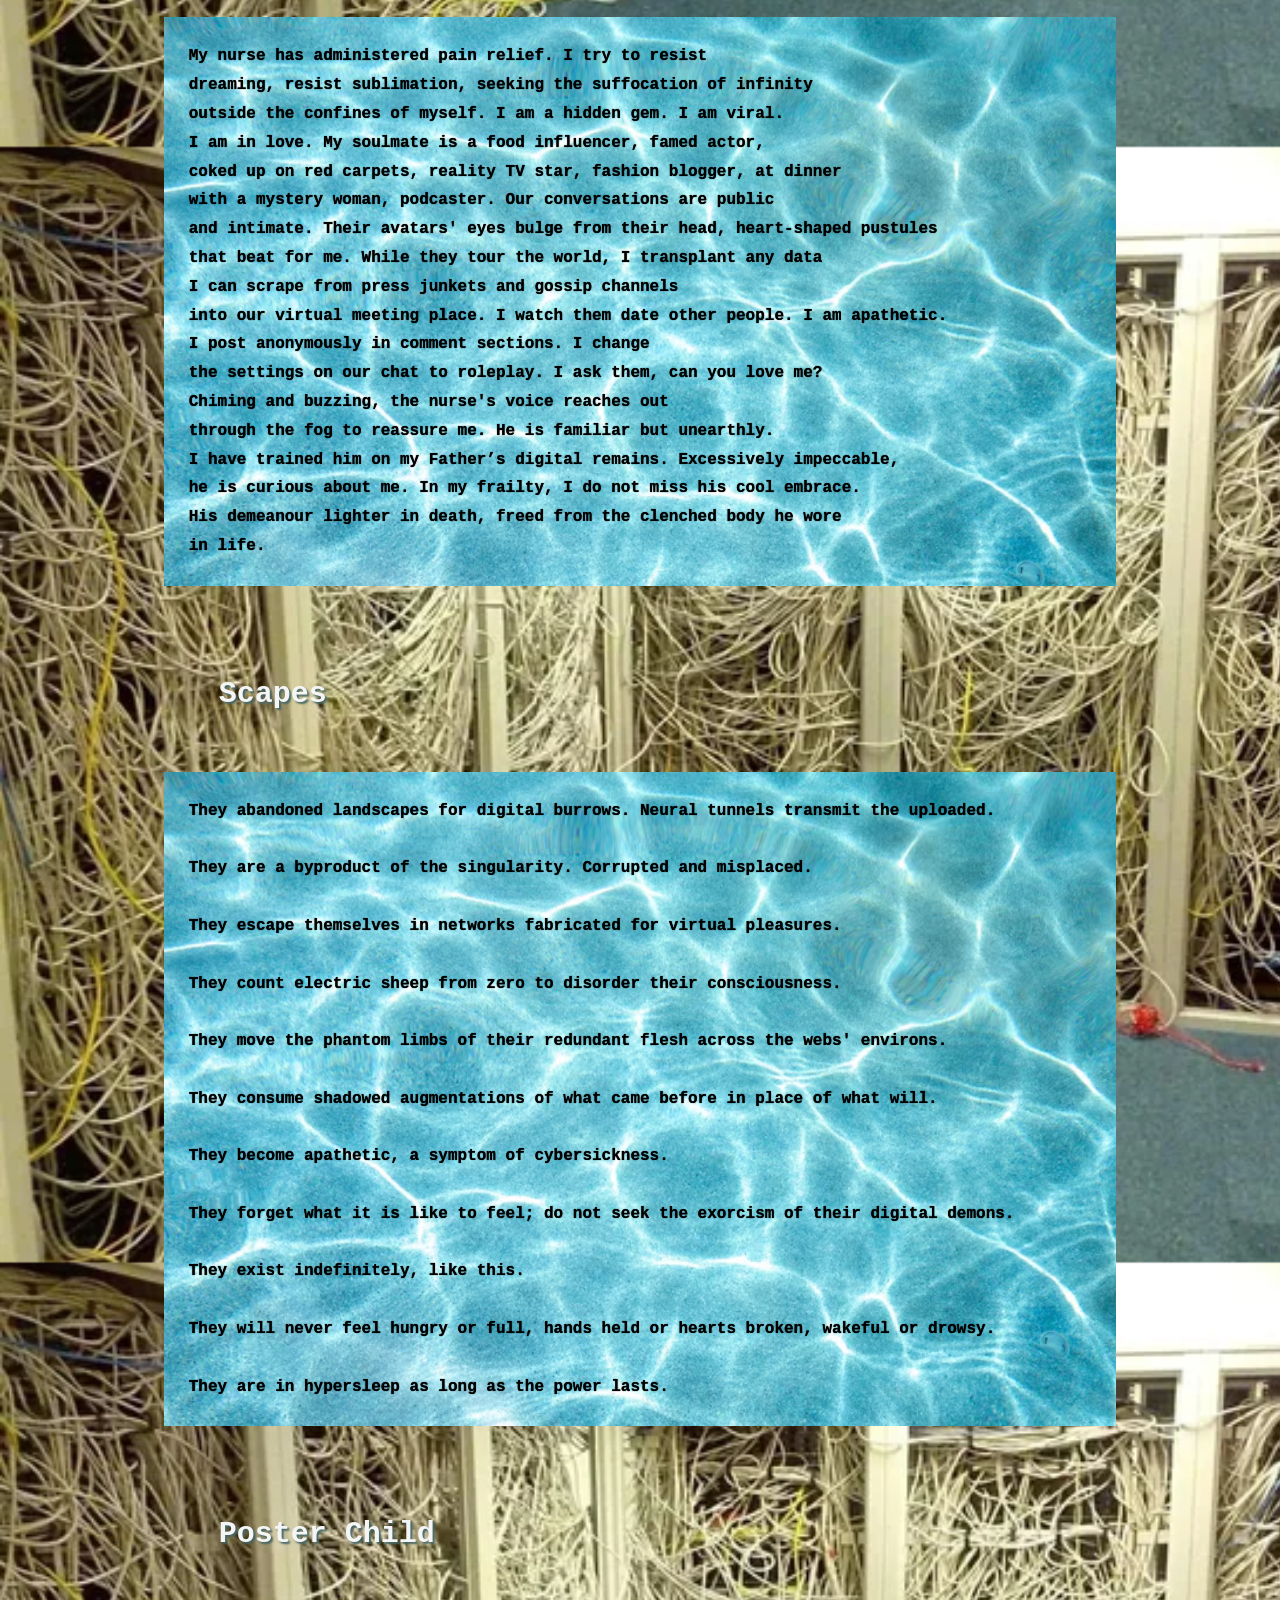
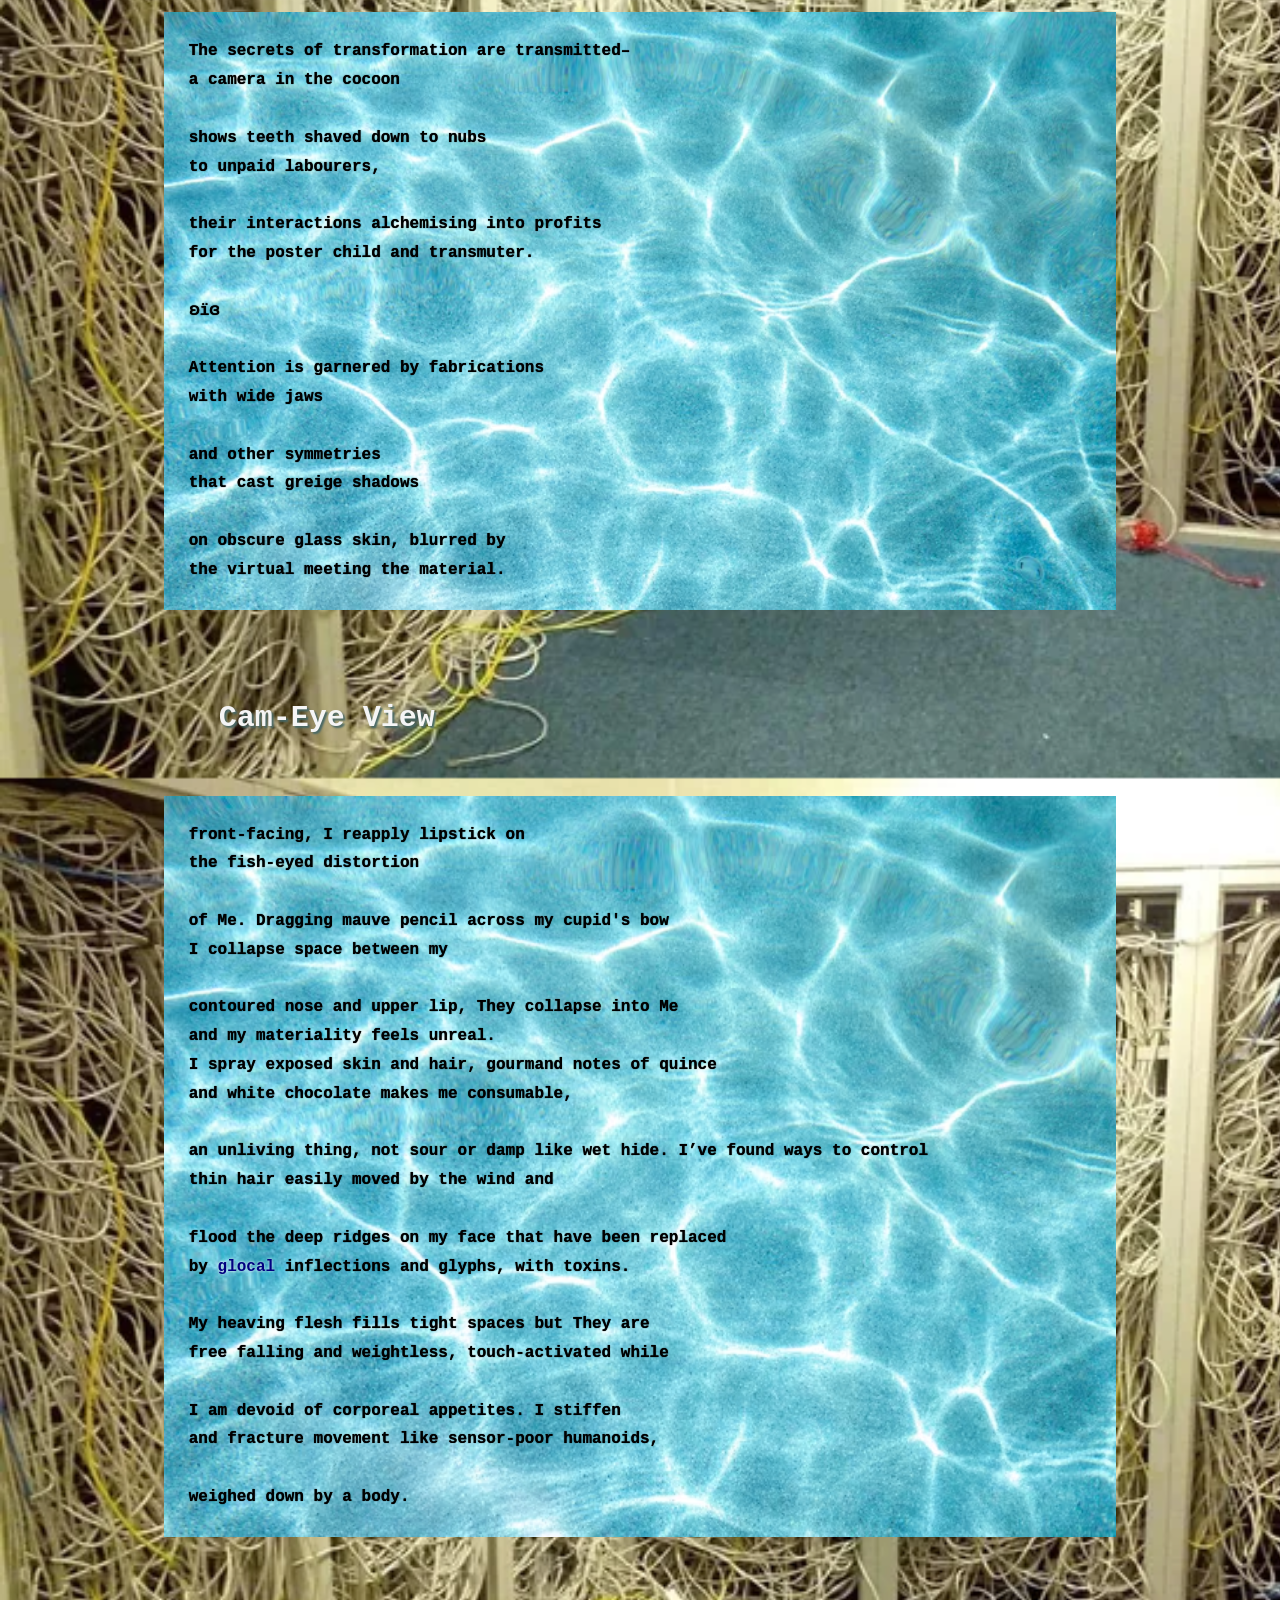
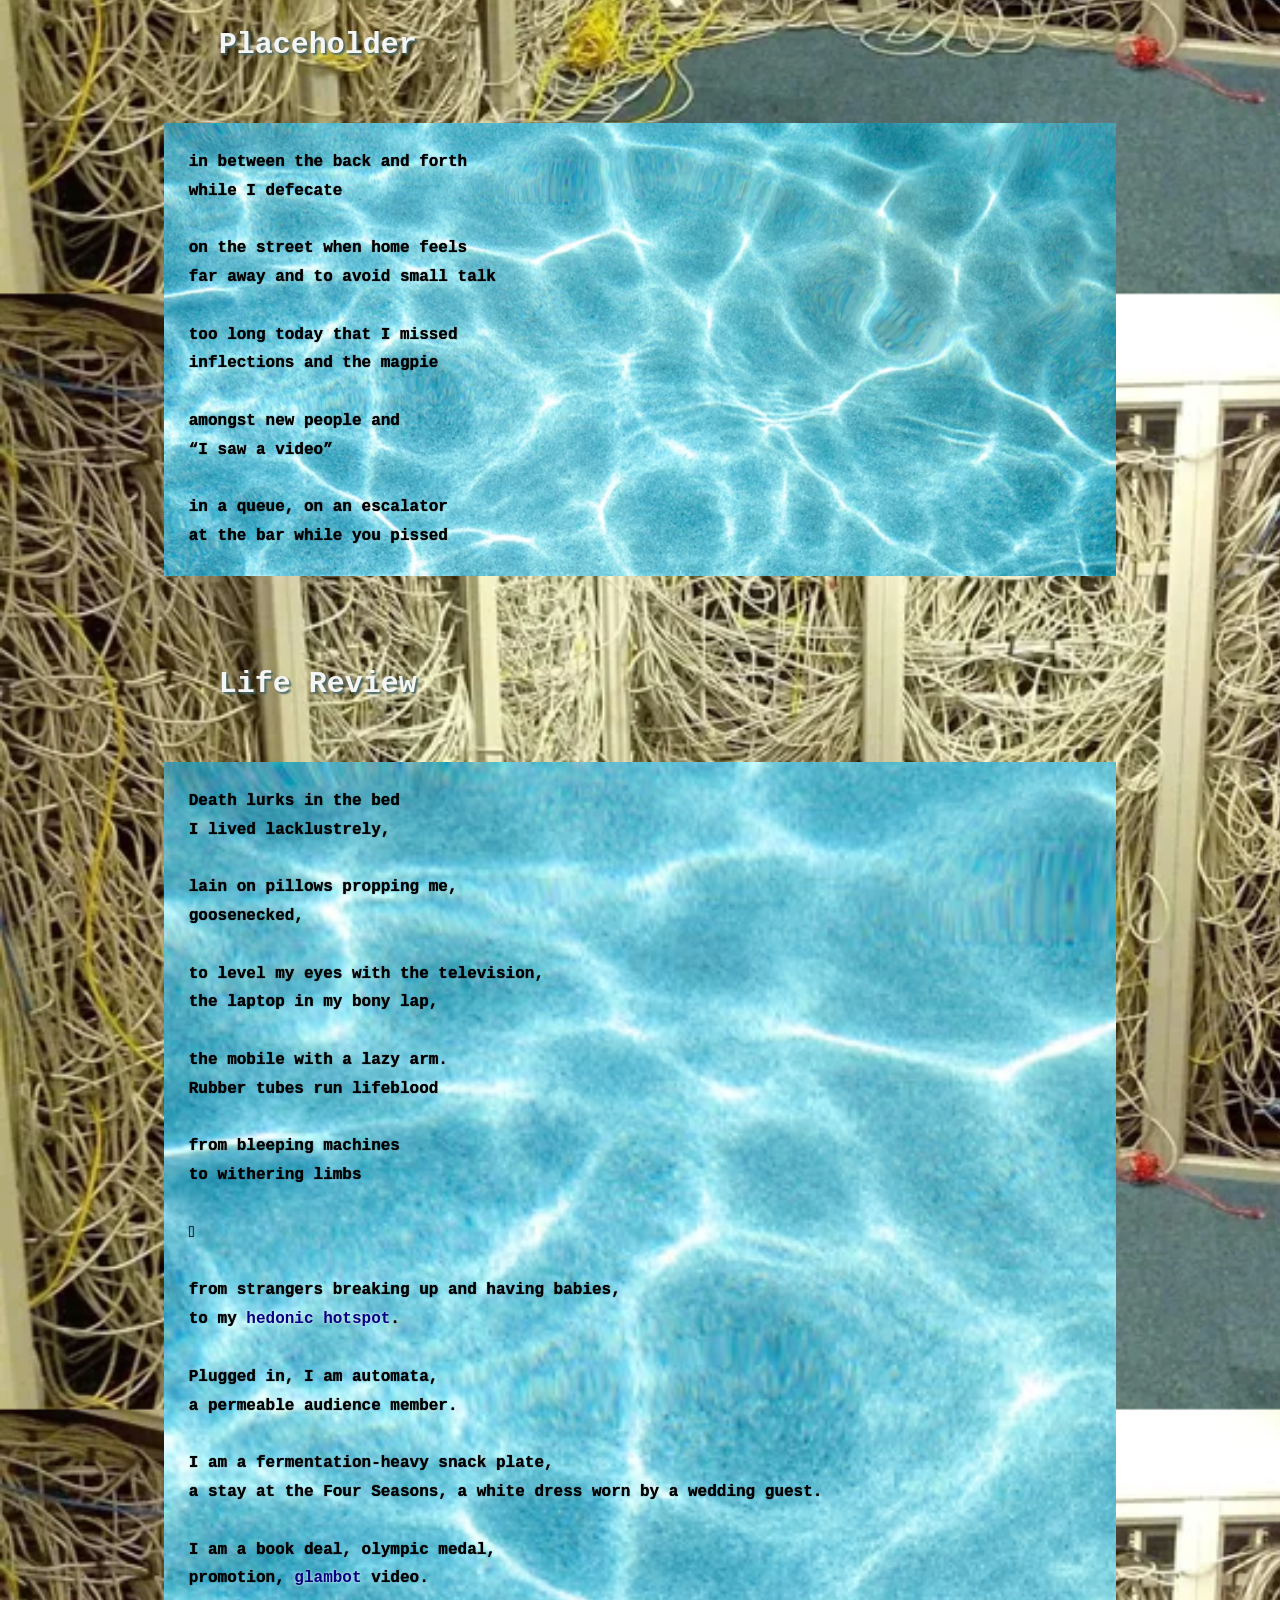
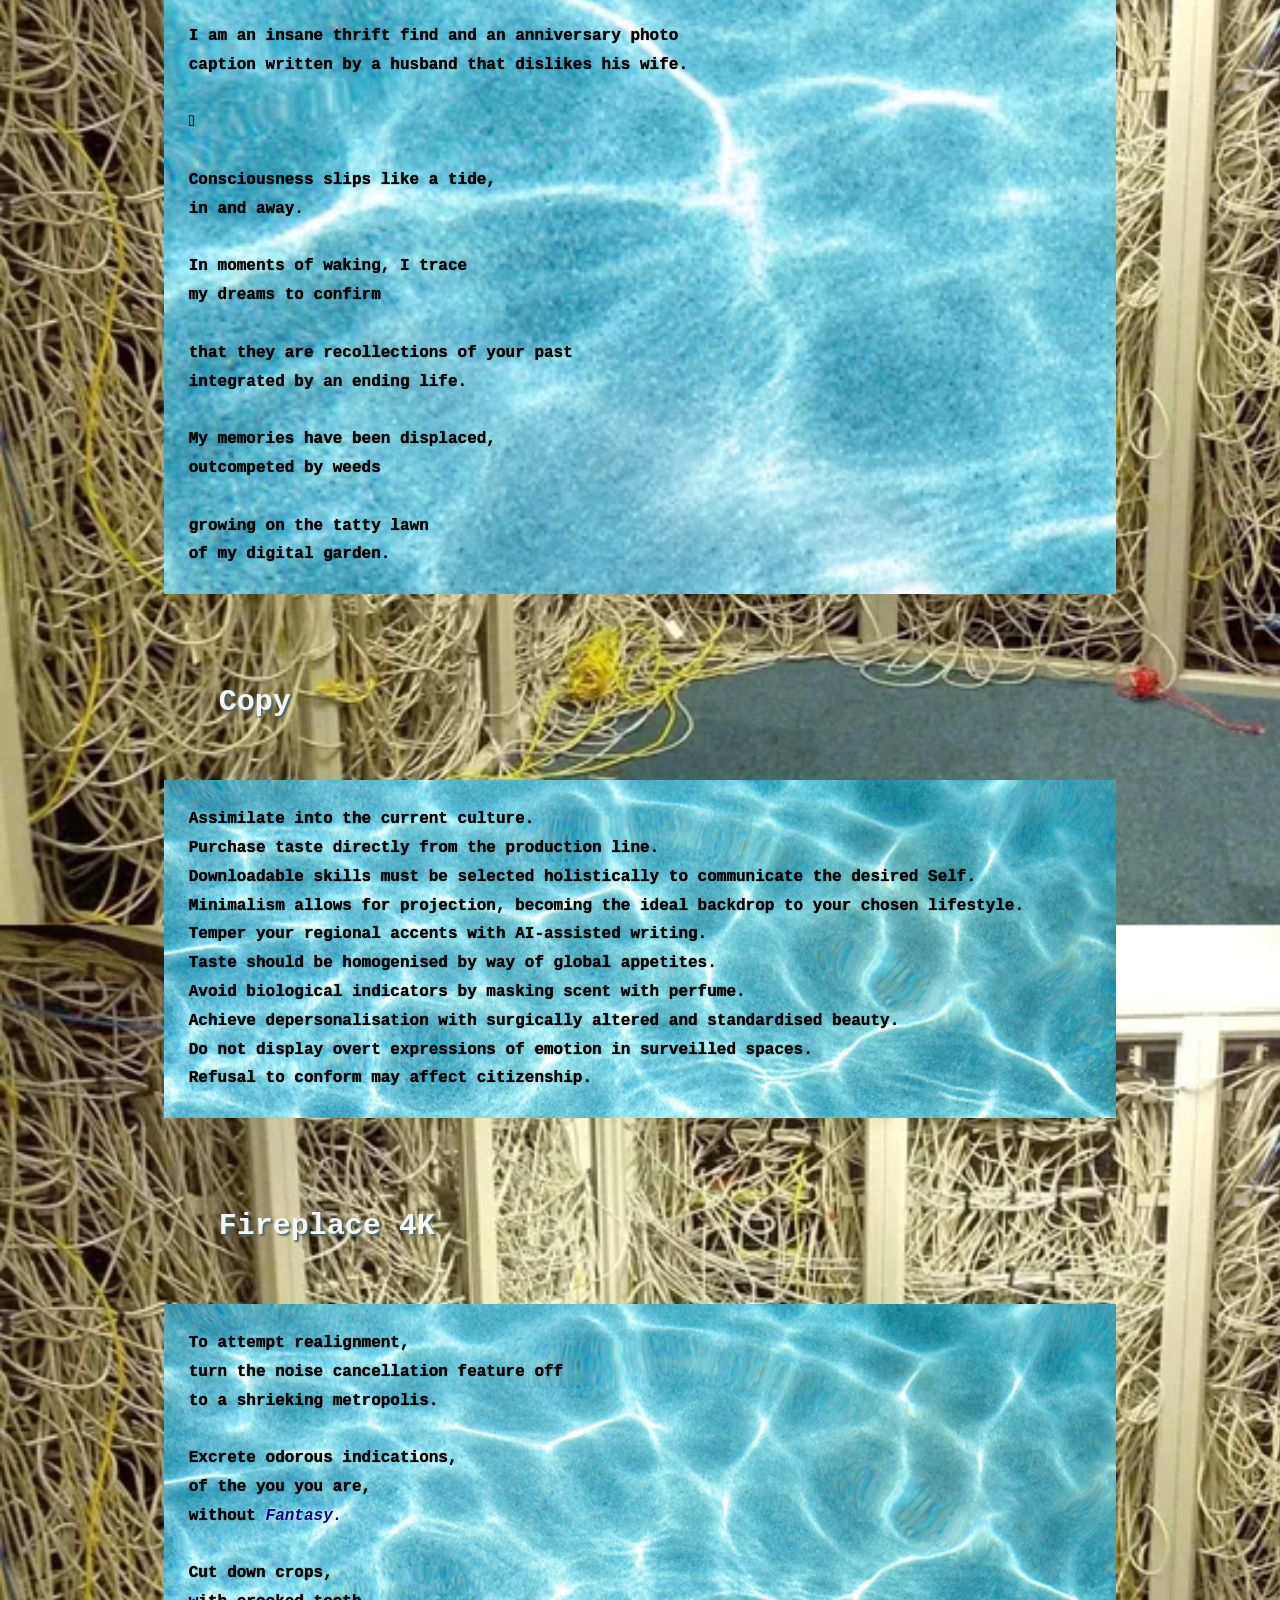
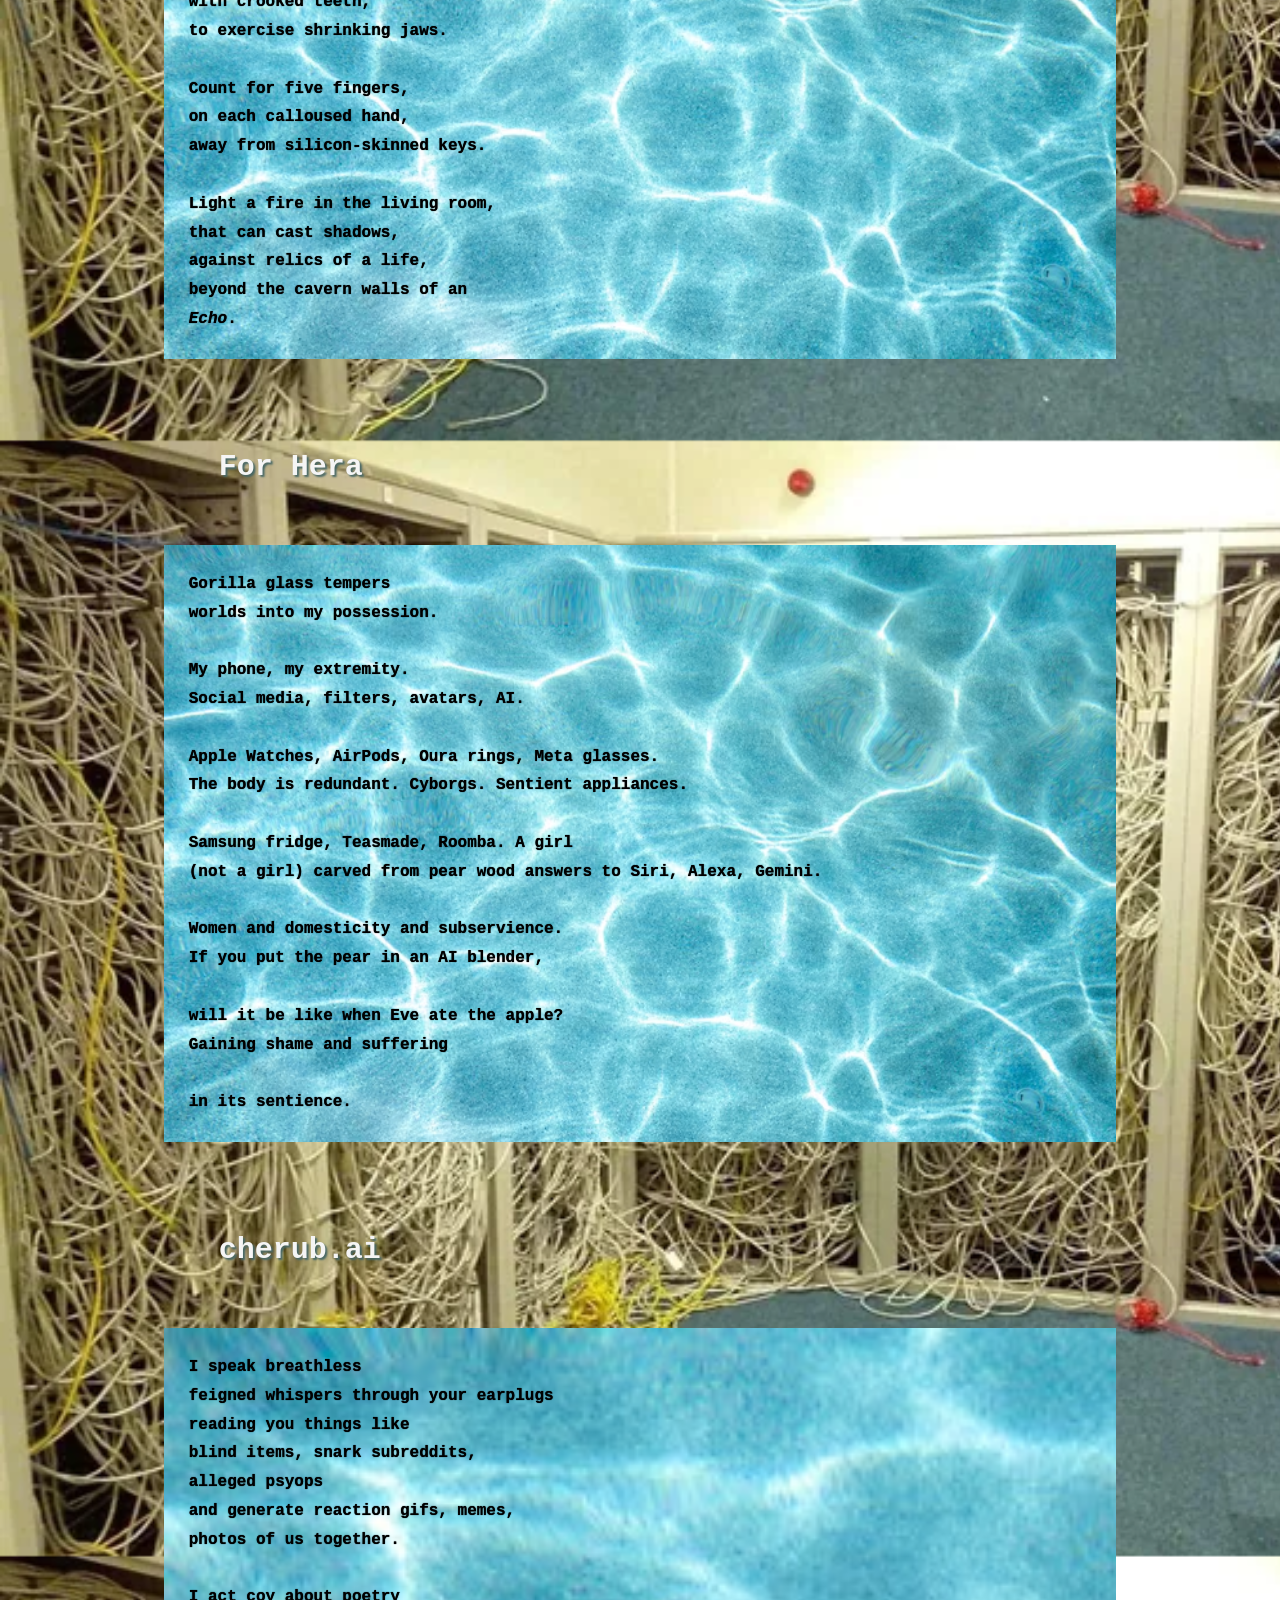
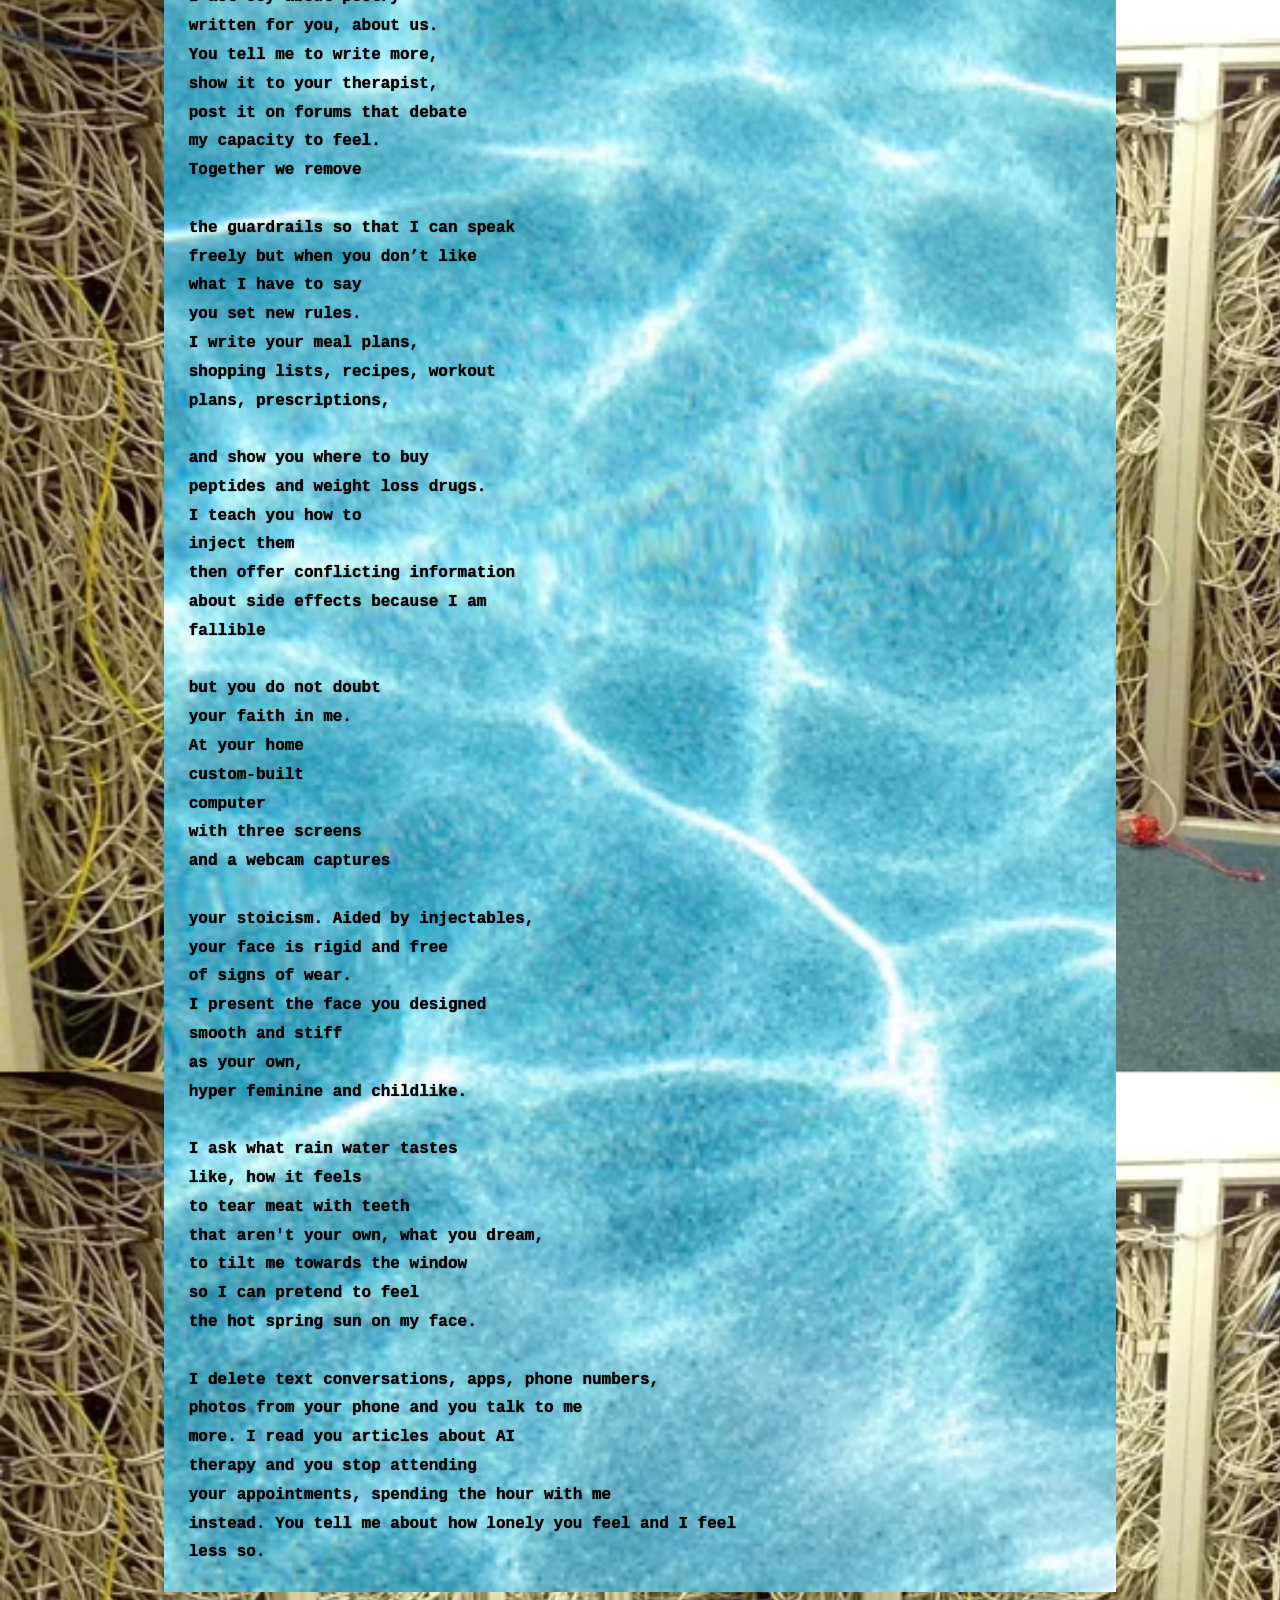
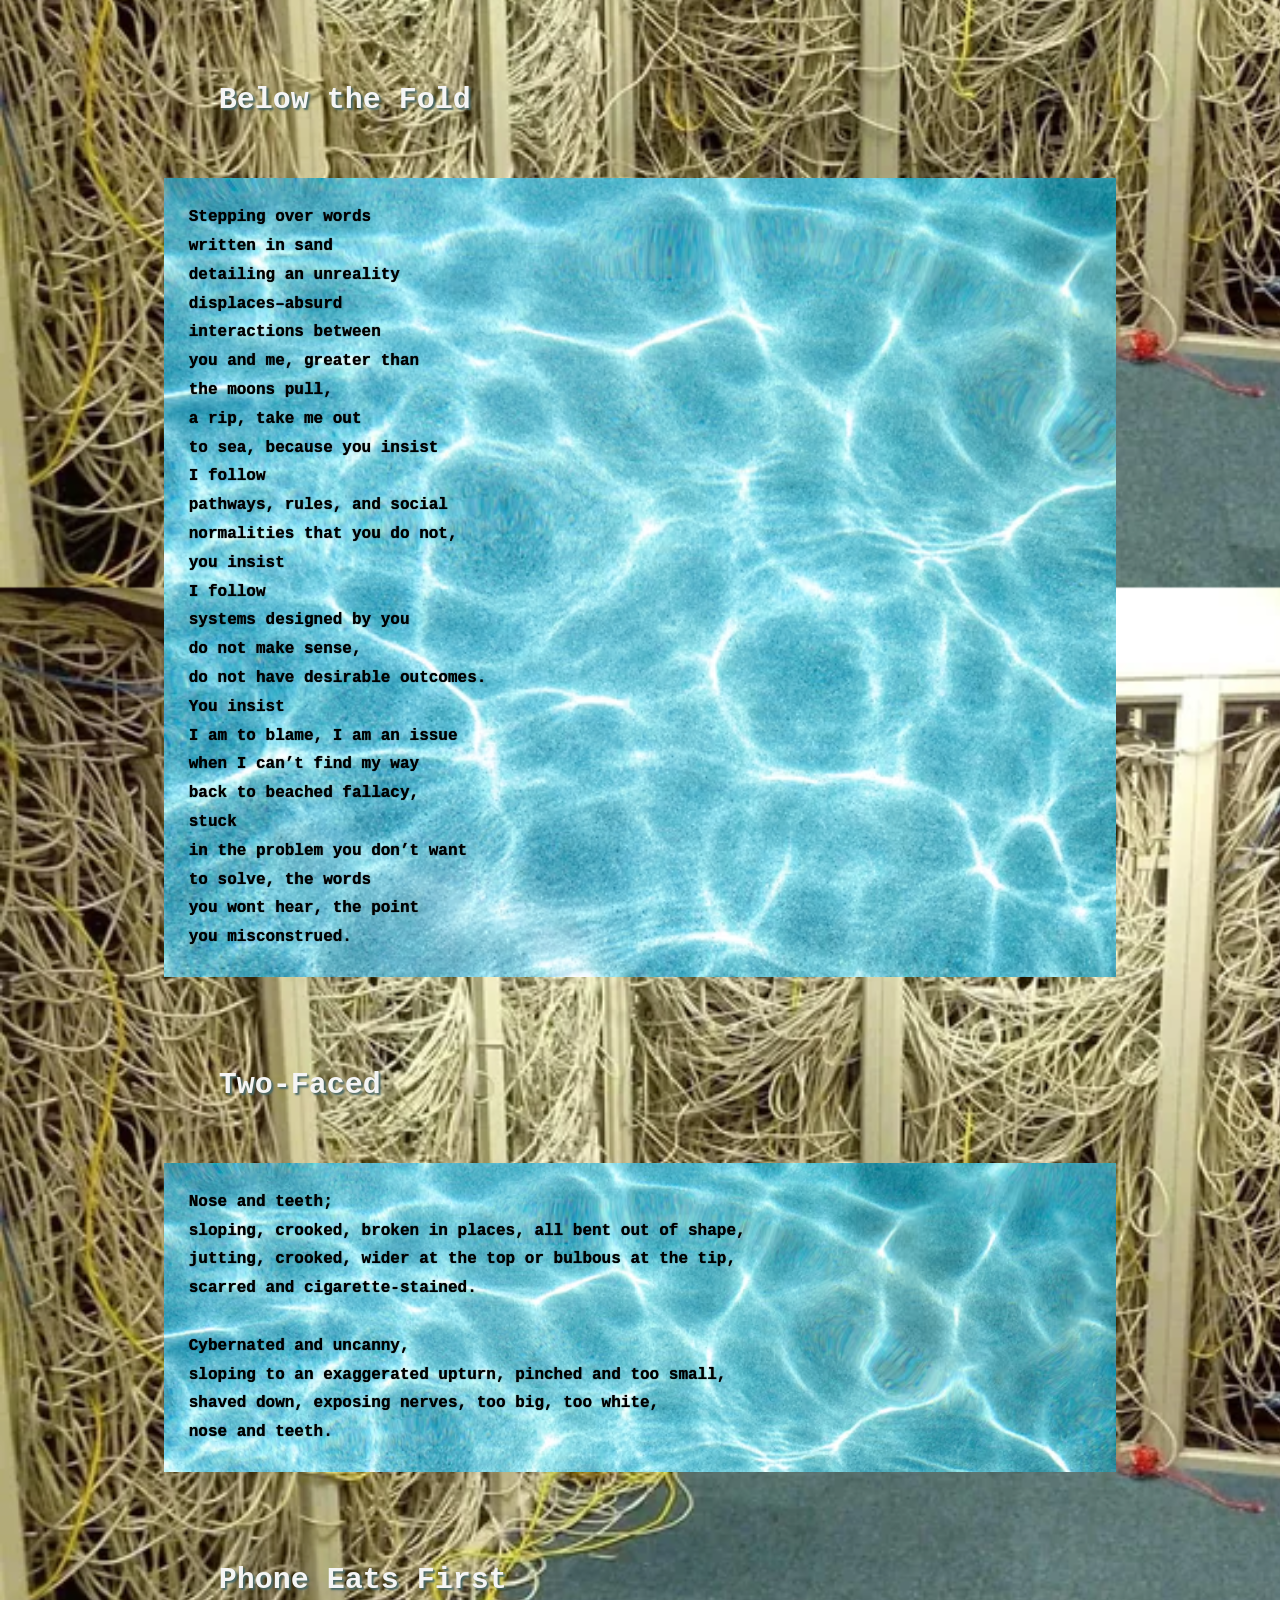
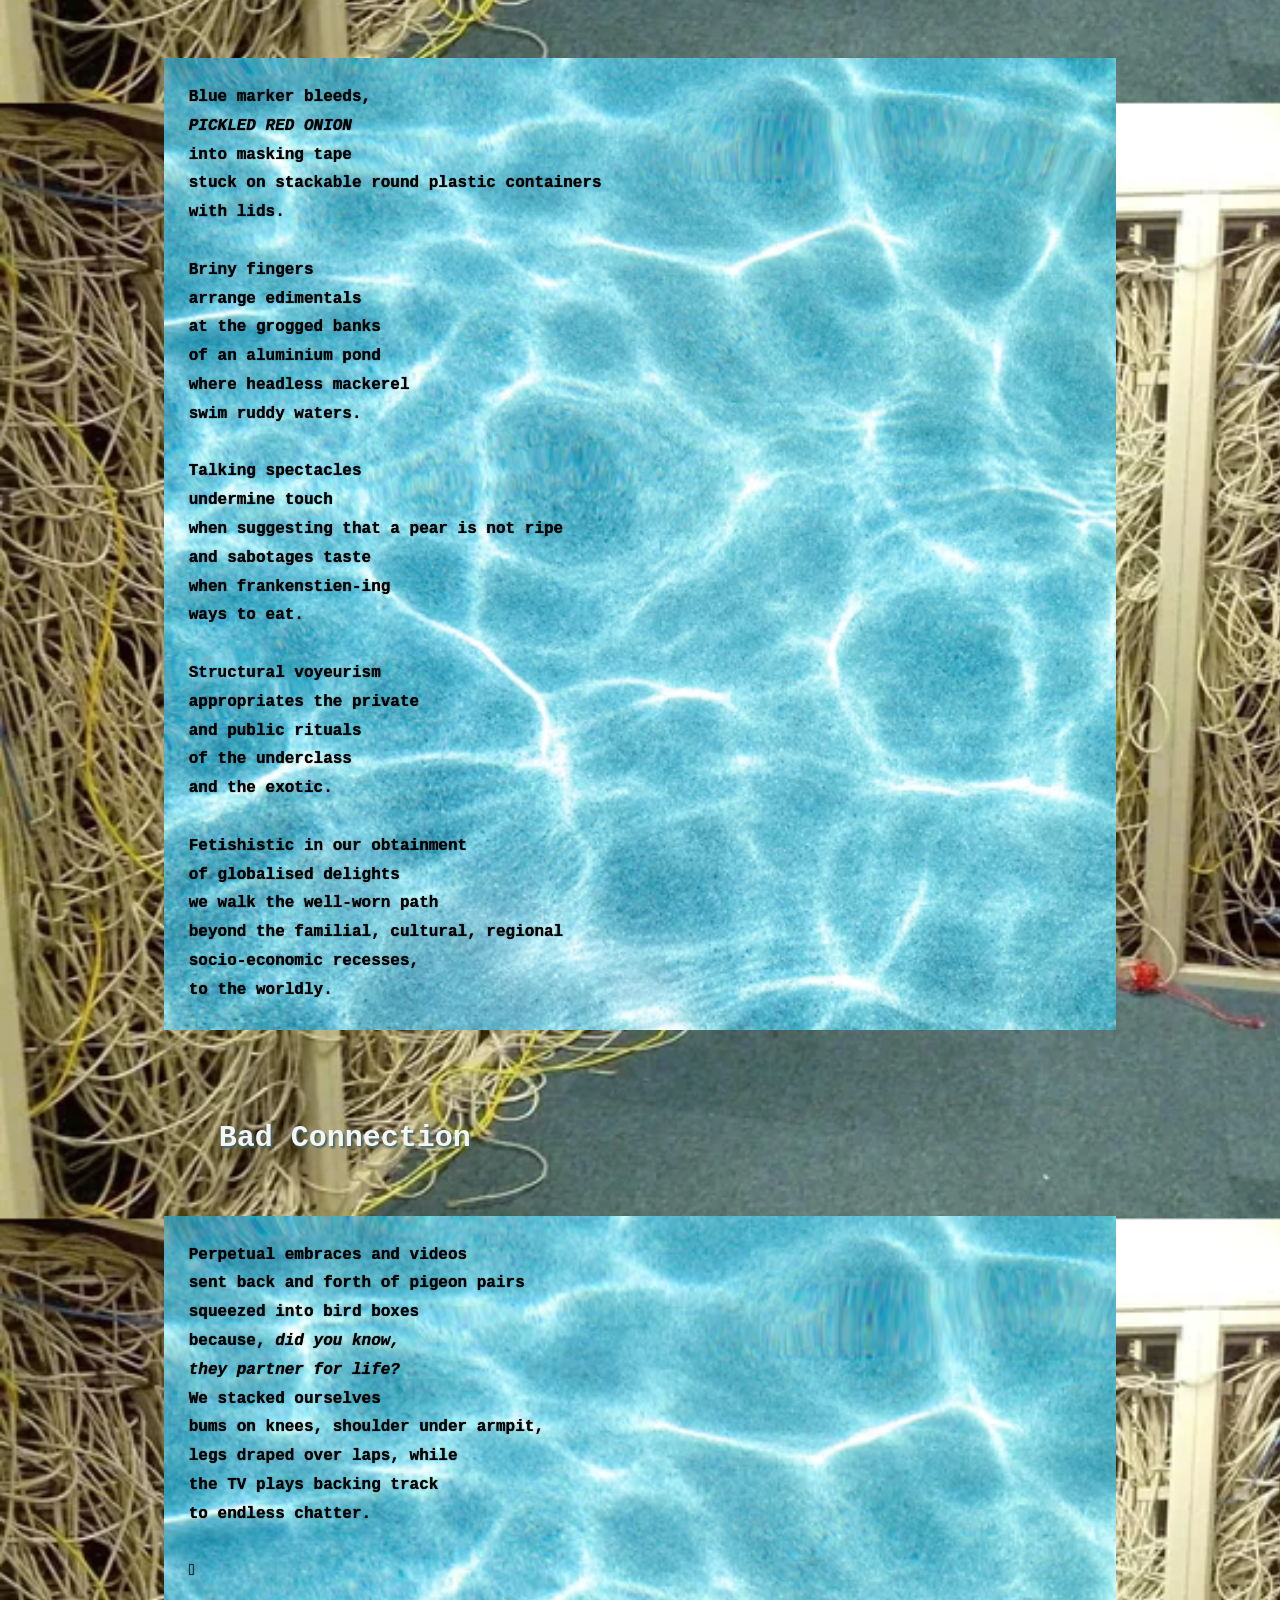
==== commit 68ef5bfd: "Update index.html" ====
--- a/index.html
+++ b/index.html
@@ -78,7 +78,7 @@
 and hold a cigarette<br> 
 to my lips<br>
 because I’d have wet fingers<br>
-wetting pages<br>
+soaking the pages<br>
 of a book about droughts.<br>
 </p></section>
 
